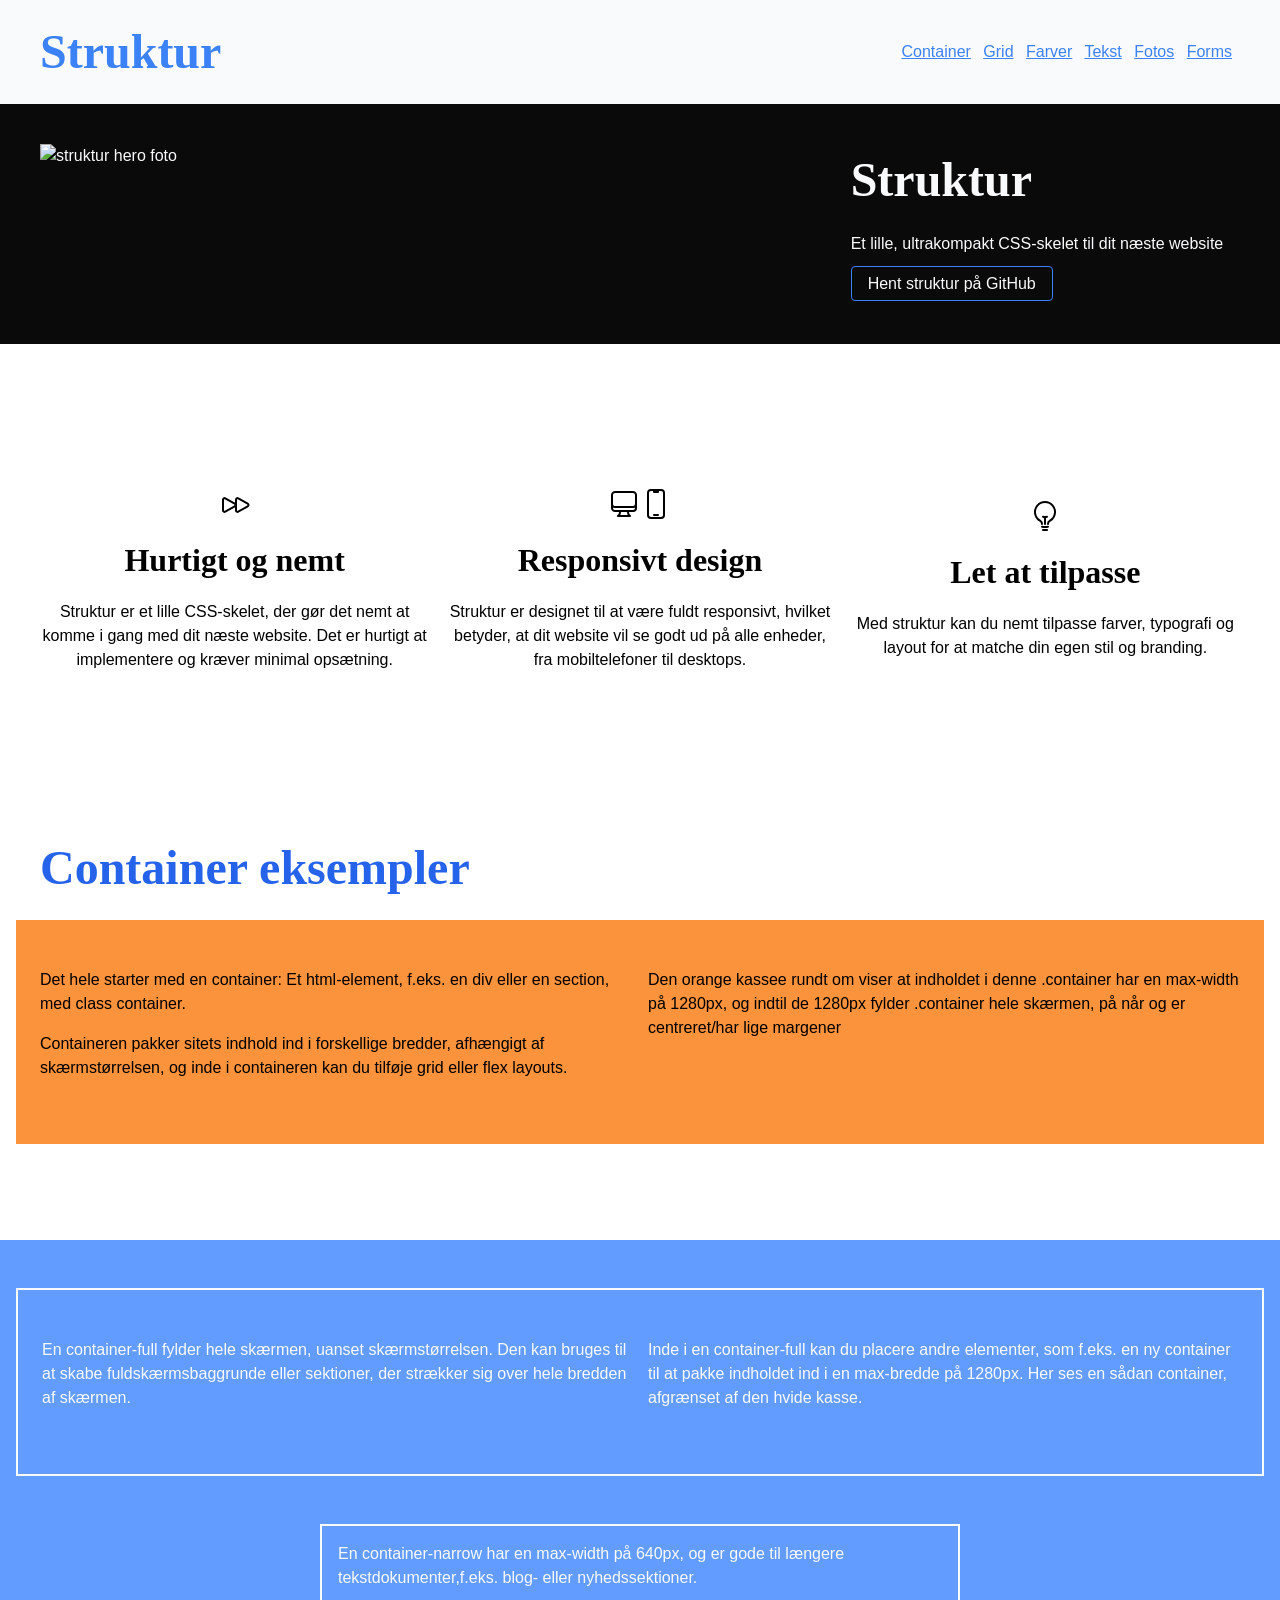
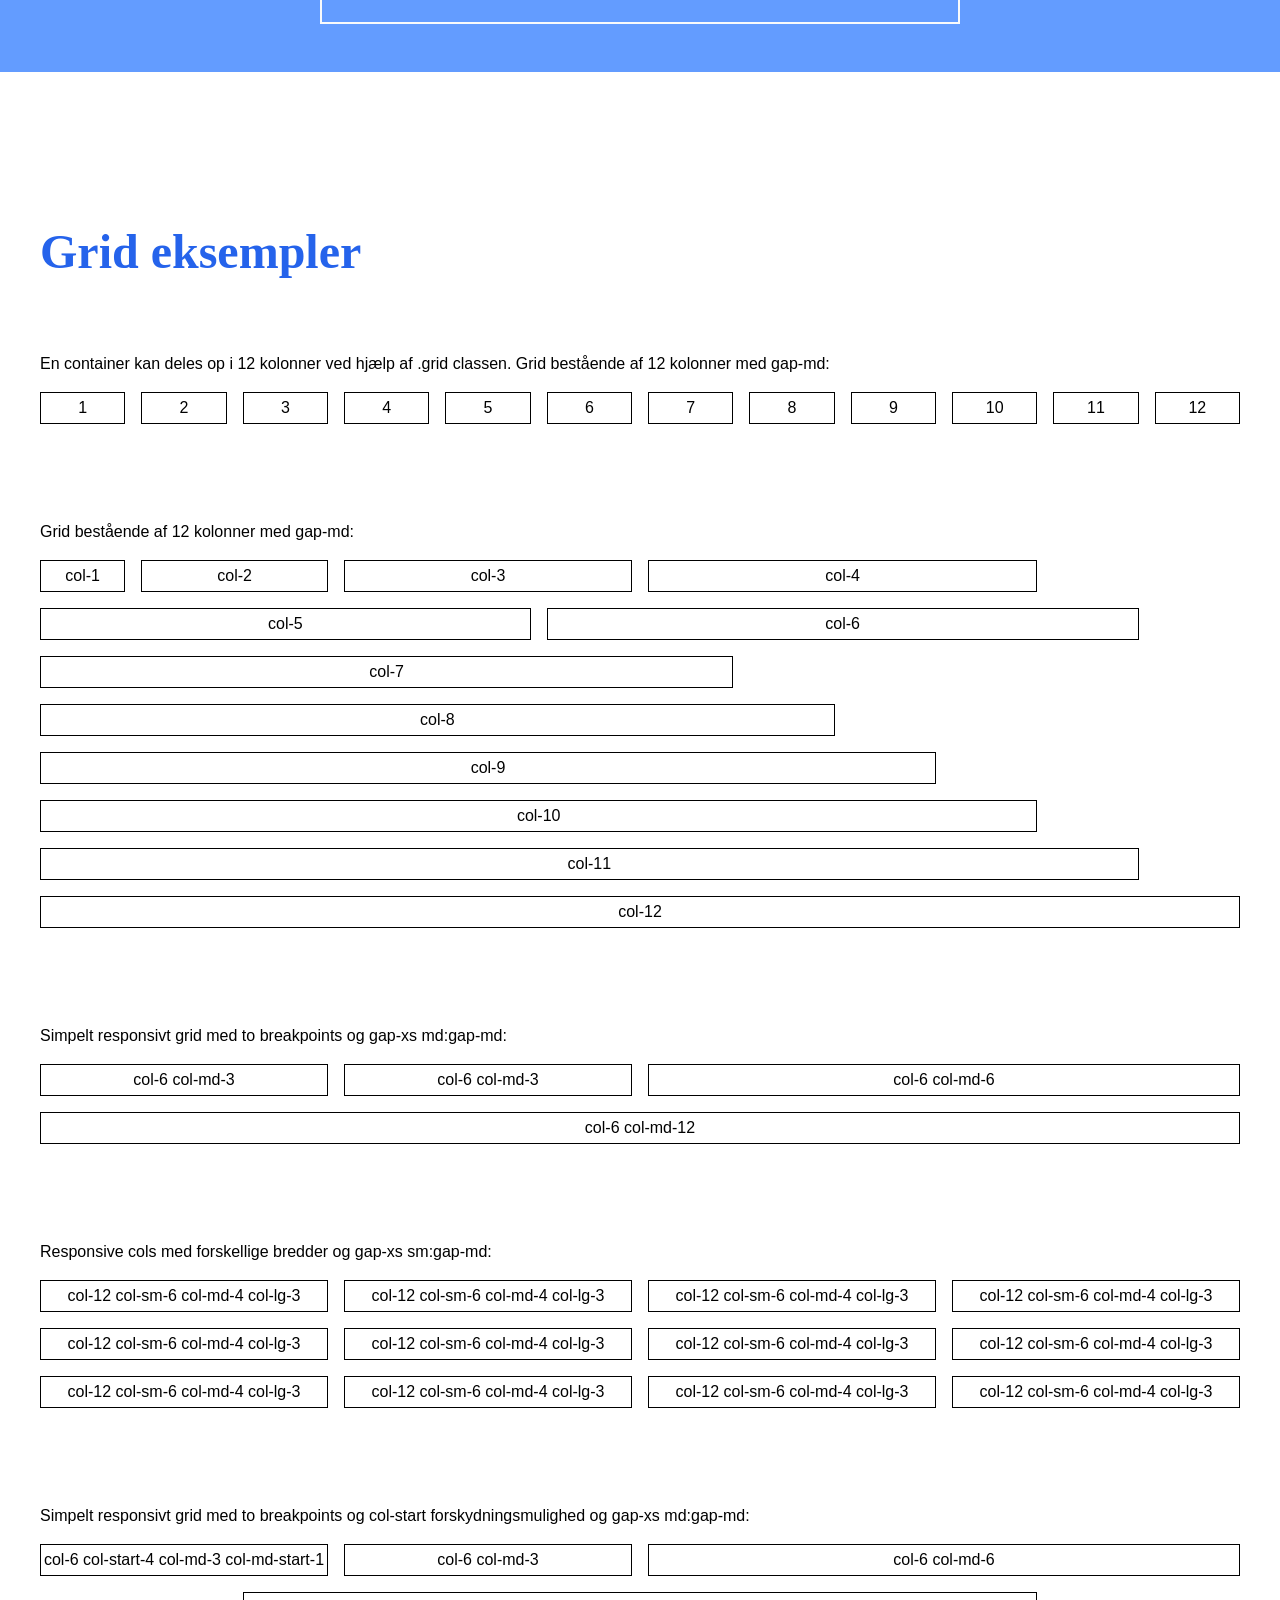
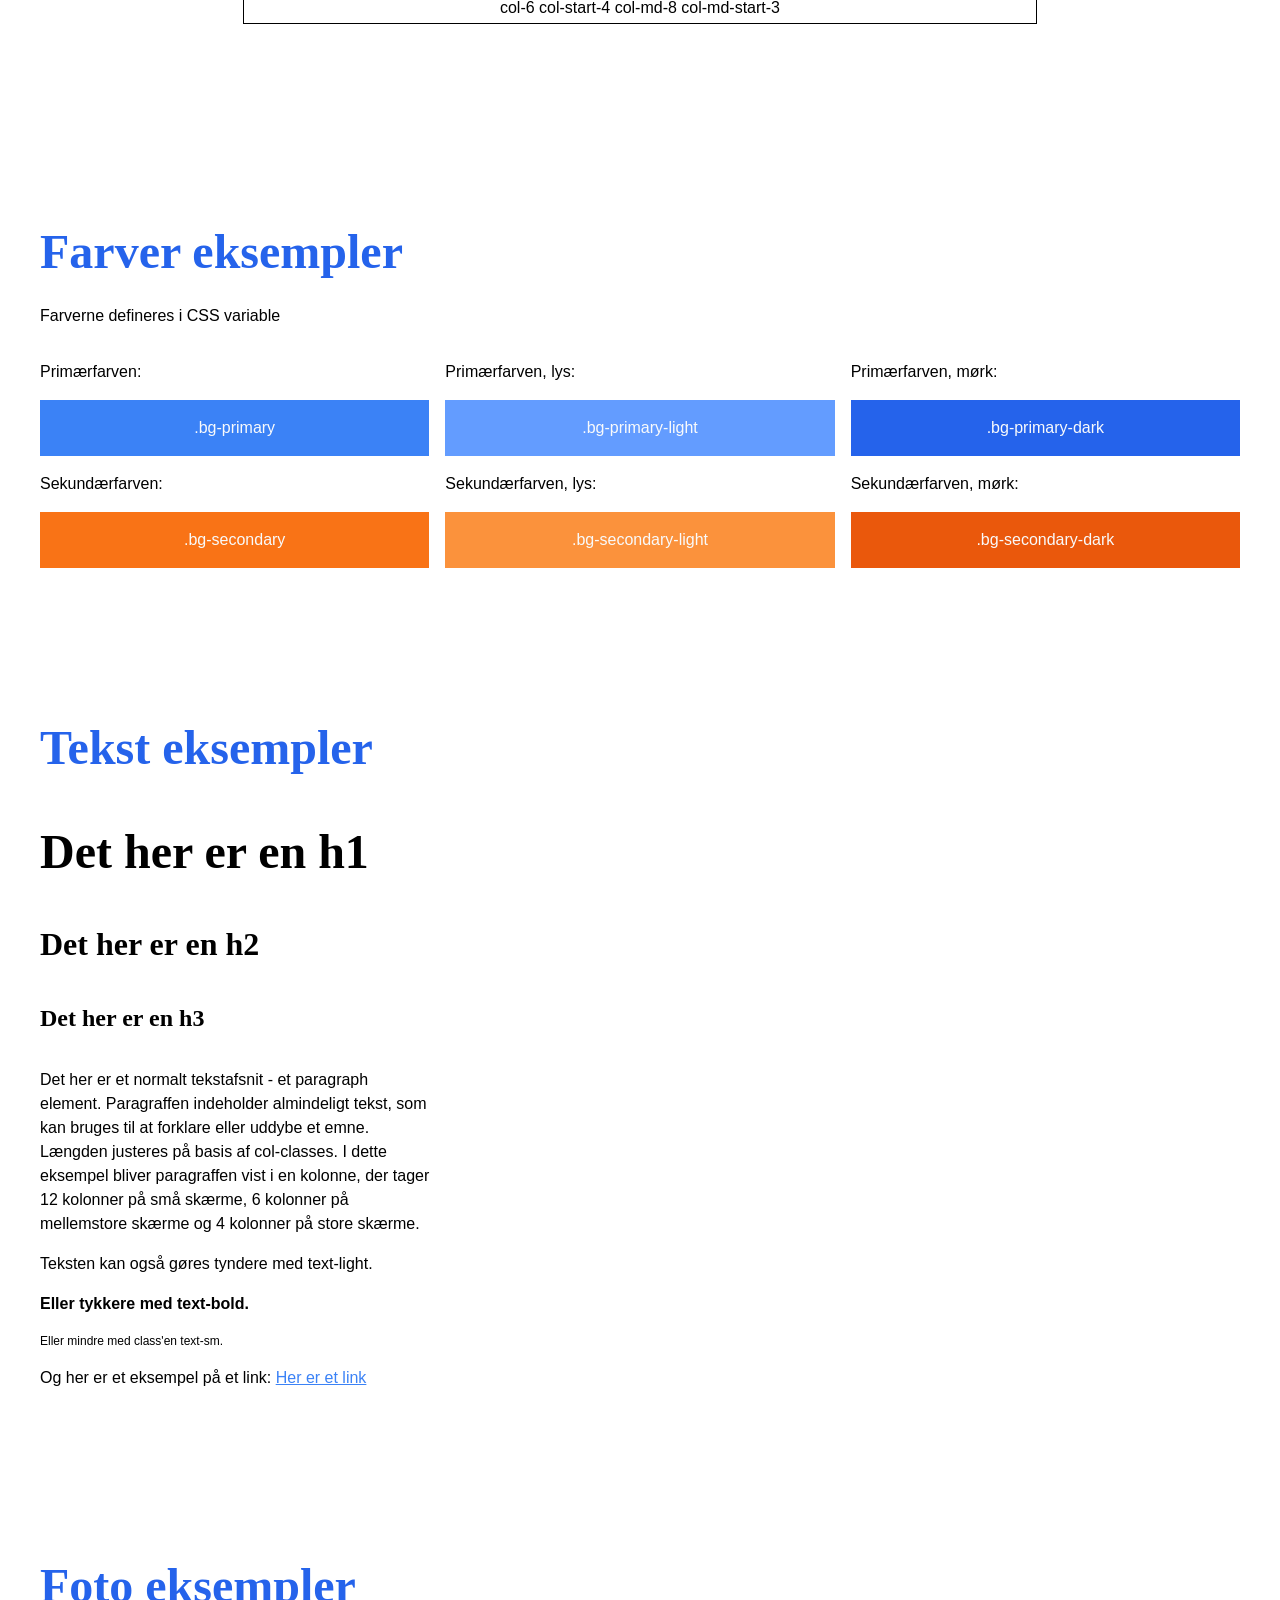
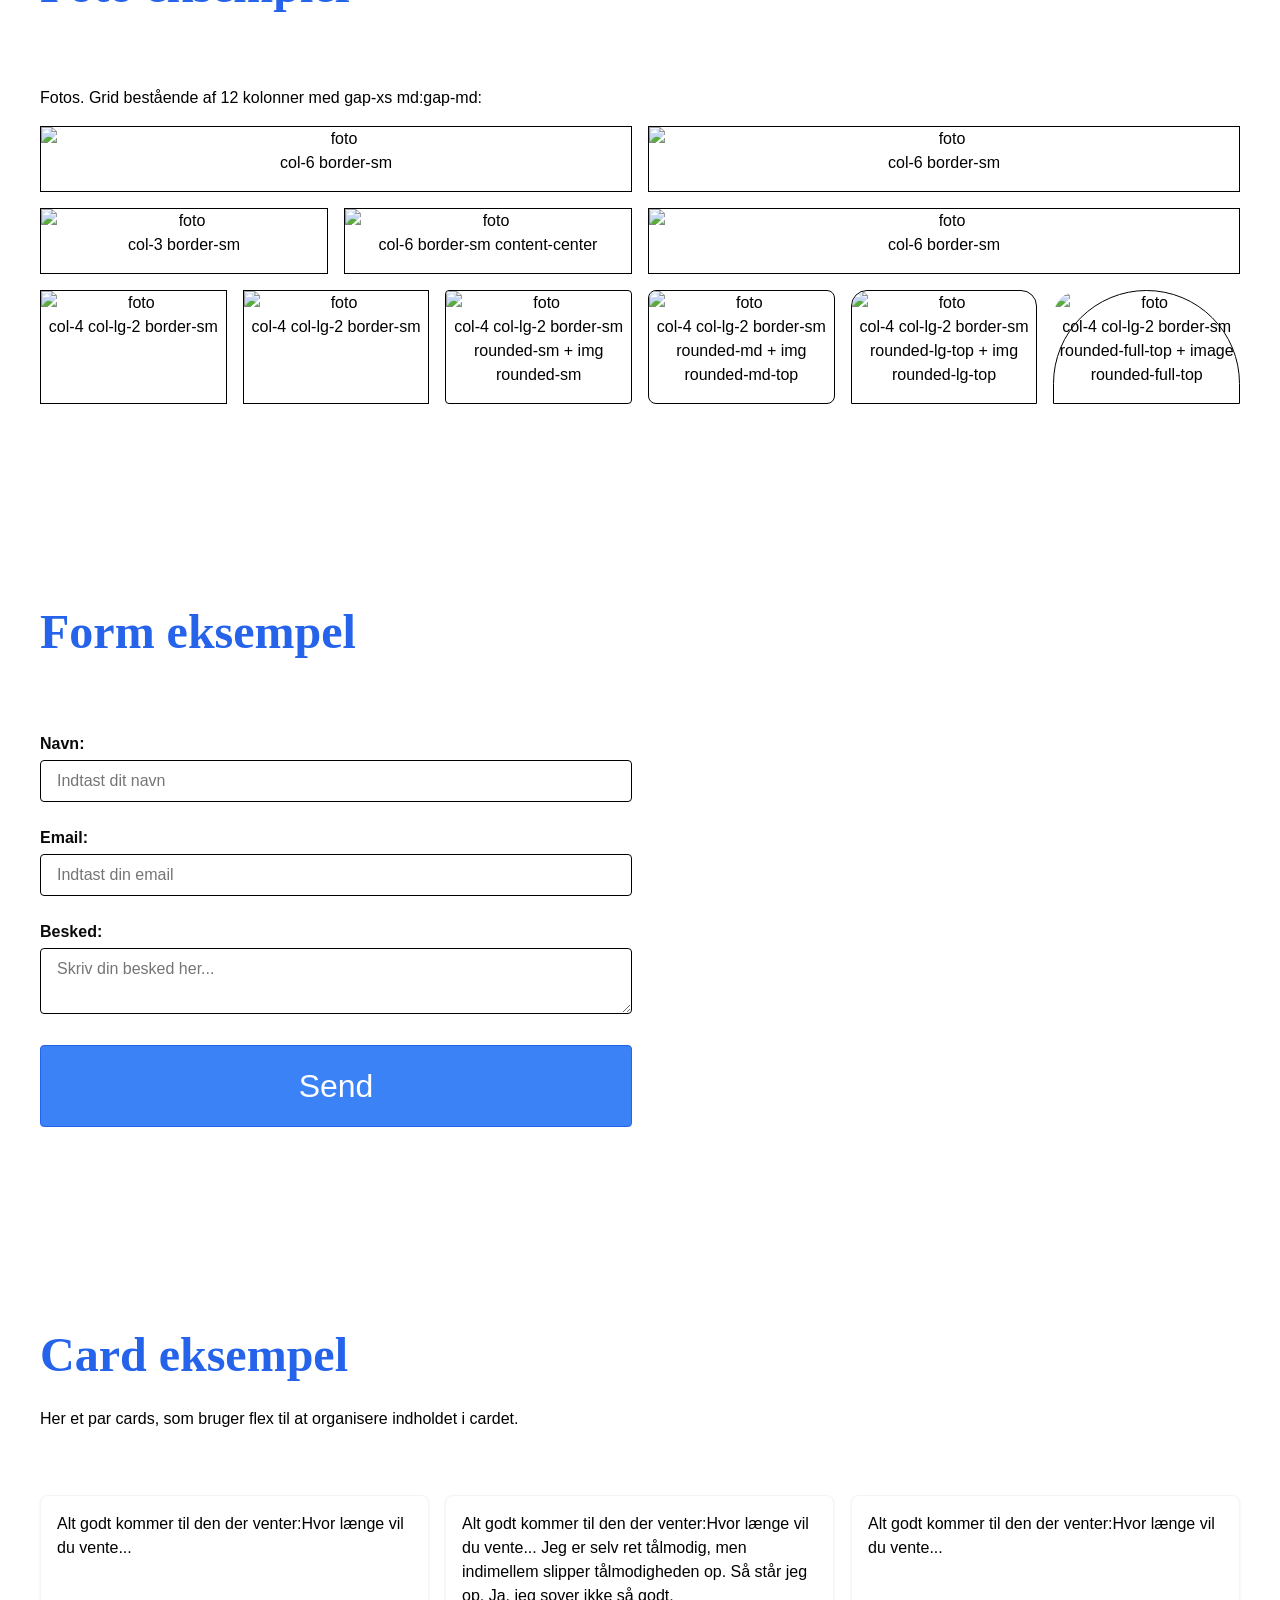
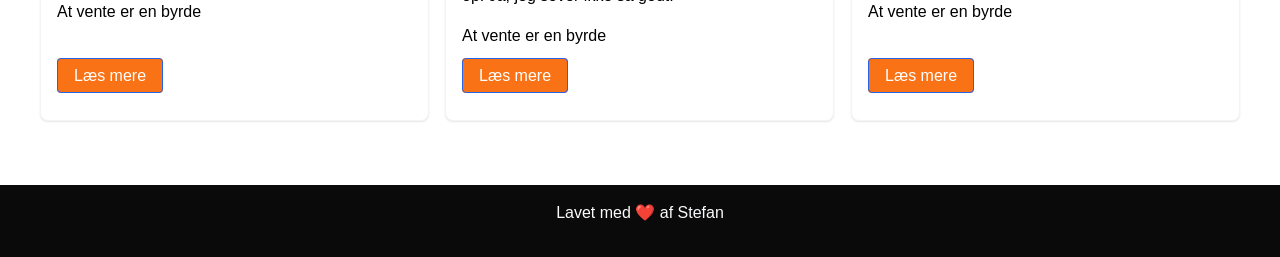
==== index.html @ 5793a197 "Tilføjer in viewport animationer og klargør til animista anims" ====
<!DOCTYPE html>
<html lang="da">

<head>
    <meta charset="UTF-8">
    <meta name="viewport" content="width=device-width, initial-scale=1.0">
    <link rel="stylesheet" href="system.css">
    <title>Struktur starter</title>
</head>

<body id="top">
    <!-- Header -->
    <header class="navbarfixed">
        <div class="container flex flex-row justify-between items-center p-l-lg p-r-lg p-t-md p-b-md">
            <div class="logo"><a href="#top" class="text-decoration-none text-xl">Struktur</a></div>
            <nav class="hidden visible-md">
                <a href="#container" class="p-r-sm">Container</a>
                <a href="#grid" class="p-r-sm">Grid</a>
                <a href="#farver" class="p-r-sm">Farver</a>
                <a href="#tekst" class="p-r-sm">Tekst</a>
                <a href="#fotos" class="p-r-sm">Fotos</a>
                <a href="#forms" class="p-r-sm">Forms</a>
            </nav>
            <div class="navicon hidden-md">
                <svg xmlns="http://www.w3.org/2000/svg" fill="none" viewBox="0 0 24 24" stroke-width="1.5"
                    stroke="currentColor" class="size-6" height="32" width="32">
                    <path stroke-linecap="round" stroke-linejoin="round"
                        d="M3.75 6.75h16.5M3.75 12h16.5m-16.5 5.25h16.5" />
                </svg>
            </div>
            <nav class="mobile-menu hidden flex-col justify-center items-center hidden-md">
                <a href="#top" class="p-r-sm">Top</a>
                <a href="#container" class="p-r-sm">Container</a>
                <a href="#grid" class="p-r-sm">Grid</a>
                <a href="#farver" class="p-r-sm">Farver</a>
                <a href="#tekst" class="p-r-sm">Tekst</a>
                <a href="#fotos" class="p-r-sm">Fotos</a>
                <a href="#forms" class="p-r-sm">Forms</a>
            </nav>
        </div>
    </header>
    <!-- Header slut -->

    <!-- Main content -->
    <main>

        <div class="container-full bg-dark text-bright p-zero p-t-xxxl">
            <div class="container ">
                <div class="grid">
                    <div class="col-12 col-md-6 col-lg-8">
                        <img src="filer/struktur.jpg" alt="struktur hero foto">
                    </div>
                    <div class="col-12 col-md-6 col-lg-4 content-center text-center md:text-left">
                        <h1>Struktur</h1>
                        <p>Et lille, ultrakompakt CSS-skelet til dit næste website</p>
                        <a href="https://github.com/stefangrage/struktur/" target="_blank" rel="noopener noreferrer"
                            class="btn btn-md btn-outline">Hent struktur på GitHub</a>
                    </div>
                </div>
            </div>
        </div>

        <div class="container m-t-xxxl">
            <div class="grid">
                <div class="col-12 col-md-6 col-lg-4 content-center text-center">
                    <div class="flex flex-row justify-center p-b-md">
                        <svg xmlns="http://www.w3.org/2000/svg" fill="none" viewBox="0 0 24 24" stroke-width="1.5"
                            stroke="currentColor" class="size-6" width="32" height="32">
                            <path stroke-linecap="round" stroke-linejoin="round"
                                d="M3 8.689c0-.864.933-1.406 1.683-.977l7.108 4.061a1.125 1.125 0 0 1 0 1.954l-7.108 4.061A1.125 1.125 0 0 1 3 16.811V8.69ZM12.75 8.689c0-.864.933-1.406 1.683-.977l7.108 4.061a1.125 1.125 0 0 1 0 1.954l-7.108 4.061a1.125 1.125 0 0 1-1.683-.977V8.69Z" />
                        </svg>
                    </div>
                    <h2>Hurtigt og nemt</h2>
                    <p>Struktur er et lille CSS-skelet, der gør det nemt at komme i gang med dit næste website. Det er
                        hurtigt at implementere og kræver minimal opsætning.</p>
                </div>
                <div class="col-12 col-md-6 col-lg-4 content-center text-center ">
                    <div class="flex flex-row justify-center p-b-md">
                        <svg xmlns="http://www.w3.org/2000/svg" fill="none" viewBox="0 0 24 24" stroke-width="1.5"
                            stroke="currentColor" class="size-6" width="32" height="32">
                            <path stroke-linecap="round" stroke-linejoin="round"
                                d="M9 17.25v1.007a3 3 0 0 1-.879 2.122L7.5 21h9l-.621-.621A3 3 0 0 1 15 18.257V17.25m6-12V15a2.25 2.25 0 0 1-2.25 2.25H5.25A2.25 2.25 0 0 1 3 15V5.25m18 0A2.25 2.25 0 0 0 18.75 3H5.25A2.25 2.25 0 0 0 3 5.25m18 0V12a2.25 2.25 0 0 1-2.25 2.25H5.25A2.25 2.25 0 0 1 3 12V5.25" />
                        </svg>
                        <svg xmlns="http://www.w3.org/2000/svg" fill="none" viewBox="0 0 24 24" stroke-width="1.5"
                            stroke="currentColor" class="size-6" width="32" height="32">
                            <path stroke-linecap="round" stroke-linejoin="round"
                                d="M10.5 1.5H8.25A2.25 2.25 0 0 0 6 3.75v16.5a2.25 2.25 0 0 0 2.25 2.25h7.5A2.25 2.25 0 0 0 18 20.25V3.75a2.25 2.25 0 0 0-2.25-2.25H13.5m-3 0V3h3V1.5m-3 0h3m-3 18.75h3" />
                        </svg>
                    </div>
                    <h2>Responsivt design</h2>
                    <p>Struktur er designet til at være fuldt responsivt, hvilket betyder, at dit website vil se godt ud
                        på alle enheder, fra mobiltelefoner til desktops.</p>
                </div>
                <div class="col-12 col-md-6 col-lg-4 content-center text-center">
                    <div class="flex flex-row justify-center p-b-md">
                        <svg xmlns="http://www.w3.org/2000/svg" fill="none" viewBox="0 0 24 24" stroke-width="1.5"
                            stroke="currentColor" class="size-6" width="32" height="32">
                            <path stroke-linecap="round" stroke-linejoin="round"
                                d="M12 18v-5.25m0 0a6.01 6.01 0 0 0 1.5-.189m-1.5.189a6.01 6.01 0 0 1-1.5-.189m3.75 7.478a12.06 12.06 0 0 1-4.5 0m3.75 2.383a14.406 14.406 0 0 1-3 0M14.25 18v-.192c0-.983.658-1.823 1.508-2.316a7.5 7.5 0 1 0-7.517 0c.85.493 1.509 1.333 1.509 2.316V18" />
                        </svg>
                    </div>
                    <h2>Let at tilpasse</h2>
                    <p>Med struktur kan du nemt tilpasse farver, typografi og layout for at matche din egen stil og
                        branding.</p>
                </div>
            </div>
        </div>

        <!-- Container eksempler -->
        <div class="container p-b-zero m-t-xxl" id="container">
            <div class="grid">
                <div class="col-12">
                    <h2 class="text-xl text-primary-dark">Container eksempler</h2>
                </div>
            </div>
        </div>

        <section class="container gap-xs md:gap-md bg-secondary-light">
            <div class="grid">
                <div class="col-12 col-md-6">
                    <p>Det hele starter med en container: Et html-element, f.eks. en div eller en section, med class
                        container.</p>
                    <p>Containeren pakker sitets indhold ind i forskellige bredder, afhængigt af skærmstørrelsen, og
                        inde i containeren kan du tilføje grid eller flex layouts.</p>
                </div>
                <div class="col-12 col-md-6">
                    <p>Den orange kassee rundt om viser at indholdet i denne .container har en max-width på 1280px, og
                        indtil de 1280px fylder .container hele skærmen, på når og er centreret/har lige margener</p>
                </div>
            </div>
        </section>

        <section class="container-full m-t-xxxl p-t-xxl p-b-xxl bg-primary-light text-bright">
            <div class="container border-md">
                <div class="grid">
                    <div class="col-12 col-md-6 ">
                        <p>En container-full fylder hele skærmen, uanset skærmstørrelsen. Den kan bruges til at skabe
                            fuldskærmsbaggrunde eller sektioner, der strækker sig over hele bredden af skærmen.</p>
                    </div>
                    <div class="col-12 col-md-6">
                        <p>Inde i en container-full kan du placere andre elementer, som f.eks. en ny container til at
                            pakke indholdet ind i en max-bredde på 1280px. Her ses en sådan container, afgrænset af den
                            hvide kasse.</p>
                    </div>
                </div>
            </div>
            <div class="container-narrow m-t-xxl p-md border-md text-bright">
                <p>En container-narrow har en max-width på 640px, og er gode til længere tekstdokumenter,f.eks. blog-
                    eller nyhedssektioner.</p>
            </div>
        </section>
        <!-- Container eksempler slut-->

        <!-- Grid eksempler -->
        <div class="container p-b-zero m-t-xxxl" id="grid">
            <div class="grid">
                <div class="col-12">
                    <h2 class="text-xl text-primary-dark">Grid eksempler</h2>
                </div>
            </div>
        </div>

        <section class="container ">
            <div class="grid">
                <div class="col-12">
                    <p>En container kan deles op i 12 kolonner ved hjælp af .grid classen. Grid bestående af 12 kolonner
                        med gap-md:</p>
                </div>
            </div>
            <div class="grid gap-xs md:gap-md">
                <div class="col-1 border-sm content-center text-center">1</div>
                <div class="col-1 border-sm content-center text-center">2</div>
                <div class="col-1 border-sm content-center text-center">3</div>
                <div class="col-1 border-sm content-center text-center">4</div>
                <div class="col-1 border-sm content-center text-center">5</div>
                <div class="col-1 border-sm content-center text-center">6</div>
                <div class="col-1 border-sm content-center text-center">7</div>
                <div class="col-1 border-sm content-center text-center">8</div>
                <div class="col-1 border-sm content-center text-center">9</div>
                <div class="col-1 border-sm content-center text-center">10</div>
                <div class="col-1 border-sm content-center text-center">11</div>
                <div class="col-1 border-sm content-center text-center">12</div>
            </div>
        </section>

        <section class="container gap-xs md:gap-md">
            <div class="grid">
                <div class="col-12">
                    <p>Grid bestående af 12 kolonner med gap-md:</p>
                </div>
            </div>
            <div class="grid gap-xs sm:gap-md">
                <div class="col-1 border-sm content-center text-center">col-1</div>
                <div class="col-2 border-sm content-center text-center">col-2</div>
                <div class="col-3 border-sm content-center text-center">col-3</div>
                <div class="col-4 border-sm content-center text-center">col-4</div>
                <div class="col-5 border-sm content-center text-center">col-5</div>
                <div class="col-6 border-sm content-center text-center">col-6</div>
                <div class="col-7 border-sm content-center text-center">col-7</div>
                <div class="col-8 border-sm content-center text-center">col-8</div>
                <div class="col-9 border-sm content-center text-center">col-9</div>
                <div class="col-10 border-sm content-center text-center">col-10</div>
                <div class="col-11 border-sm content-center text-center">col-11</div>
                <div class="col-12 border-sm content-center text-center">col-12</div>
            </div>
        </section>

        <section class="container gap-xs sm:gap-md">
            <div class="grid">
                <div class="col-12">
                    <p>Simpelt responsivt grid med to breakpoints og gap-xs md:gap-md:</p>
                </div>
            </div>
            <div class="grid">
                <div class="col-6 col-md-3  border-sm content-center text-center">col-6 col-md-3</div>
                <div class="col-6 col-md-3  border-sm content-center text-center">col-6 col-md-3</div>
                <div class="col-6 col-md-6  border-sm content-center text-center">col-6 col-md-6</div>
                <div class="col-6 col-md-12  border-sm content-center text-center">col-6 col-md-12</div>
            </div>
        </section>

        <section class="container gap-xs sm:gap-md">
            <div class="grid">
                <div class="col-12">
                    <p>Responsive cols med forskellige bredder og gap-xs sm:gap-md:</p>
                </div>
            </div>
            <div class="grid">
                <div class="col-12 col-sm-6 col-md-4 col-lg-3 border-sm content-center text-center">col-12 col-sm-6
                    col-md-4 col-lg-3</div>
                <div class="col-12 col-sm-6 col-md-4 col-lg-3 border-sm content-center text-center">col-12 col-sm-6
                    col-md-4 col-lg-3</div>
                <div class="col-12 col-sm-6 col-md-4 col-lg-3 border-sm content-center text-center">col-12 col-sm-6
                    col-md-4 col-lg-3</div>
                <div class="col-12 col-sm-6 col-md-4 col-lg-3 border-sm content-center text-center">col-12 col-sm-6
                    col-md-4 col-lg-3</div>
                <div class="col-12 col-sm-6 col-md-4 col-lg-3 border-sm content-center text-center">col-12 col-sm-6
                    col-md-4 col-lg-3</div>
                <div class="col-12 col-sm-6 col-md-4 col-lg-3 border-sm content-center text-center">col-12 col-sm-6
                    col-md-4 col-lg-3</div>
                <div class="col-12 col-sm-6 col-md-4 col-lg-3 border-sm content-center text-center">col-12 col-sm-6
                    col-md-4 col-lg-3</div>
                <div class="col-12 col-sm-6 col-md-4 col-lg-3 border-sm content-center text-center">col-12 col-sm-6
                    col-md-4 col-lg-3</div>
                <div class="col-12 col-sm-6 col-md-4 col-lg-3 border-sm content-center text-center">col-12 col-sm-6
                    col-md-4 col-lg-3</div>
                <div class="col-12 col-sm-6 col-md-4 col-lg-3 border-sm content-center text-center">col-12 col-sm-6
                    col-md-4 col-lg-3</div>
                <div class="col-12 col-sm-6 col-md-4 col-lg-3 border-sm content-center text-center">col-12 col-sm-6
                    col-md-4 col-lg-3</div>
                <div class="col-12 col-sm-6 col-md-4 col-lg-3 border-sm content-center text-center">col-12 col-sm-6
                    col-md-4 col-lg-3</div>
            </div>
        </section>

        <section class="container gap-xs md:gap-md">
            <div class="grid">
                <div class="col-12">
                    <p>Simpelt responsivt grid med to breakpoints og col-start forskydningsmulighed og gap-xs md:gap-md:
                    </p>
                </div>
            </div>
            <div class="grid">
                <div class="col-6 col-start-4 col-md-3 col-md-start-1 border-sm content-center text-center">col-6
                    col-start-4 col-md-3 col-md-start-1</div>
                <div class="col-6 col-md-3  border-sm content-center text-center">col-6 col-md-3</div>
                <div class="col-6 col-md-6  border-sm content-center text-center">col-6 col-md-6</div>
                <div class="col-6 col-start-4 col-md-8 col-md-start-3  border-sm content-center text-center">col-6
                    col-start-4 col-md-8 col-md-start-3</div>
            </div>
        </section>
        <!-- Grid eksempler slut-->

        <!-- Farver eksempler -->
        <div class="container p-b-zero m-t-xxxl" id="farver">
            <div class="grid">
                <div class="col-12">
                    <h2 class="text-xl text-primary-dark">Farver eksempler</h2>
                    <p>Farverne defineres i CSS variable</p>
                </div>
                <div class="col-12 col-md-4">
                    <p>Primærfarven:</p>
                    <div class="bg-primary p-md text-bright text-center">.bg-primary</div>
                </div>
                <div class="col-12 col-md-4">
                    <p>Primærfarven, lys:</p>
                    <div class="bg-primary-light p-md text-bright text-center">.bg-primary-light</div>
                </div>
                <div class="col-12 col-md-4">
                    <p>Primærfarven, mørk:</p>
                    <div class="bg-primary-dark p-md text-bright text-center">.bg-primary-dark</div>
                </div>
                <div class="col-12 col-md-4">
                    <p>Sekundærfarven:</p>
                    <div class="bg-secondary p-md text-bright text-center">.bg-secondary</div>
                </div>
                <div class="col-12 col-md-4">
                    <p>Sekundærfarven, lys:</p>
                    <div class="bg-secondary-light p-md text-bright text-center">.bg-secondary-light</div>
                </div>
                <div class="col-12 col-md-4">
                    <p>Sekundærfarven, mørk:</p>
                    <div class="bg-secondary-dark p-md text-bright text-center">.bg-secondary-dark</div>
                </div>
            </div>
        </div>
        <!-- Farver eksempler slut-->

        <!-- Tekst eksempler -->
        <div class="container p-b-zero m-t-xxxl" id="tekst">
            <div class="grid">
                <div class="col-12">
                    <h2 class="text-xl text-primary-dark">Tekst eksempler</h2>
                </div>
                <div class="col-12">
                    <h1>Det her er en h1</h1>
                </div>
                <div class="col-12">
                    <h2>Det her er en h2</h2>
                </div>
                <div class="col-12">
                    <h3>Det her er en h3</h3>
                </div>
                <div class="col-12 col-md-6 col-lg-4">
                    <p>Det her er et normalt tekstafsnit - et paragraph element. Paragraffen indeholder almindeligt
                        tekst, som kan bruges til at forklare eller uddybe et emne. Længden justeres på basis af
                        col-classes. I dette eksempel bliver paragraffen vist i en kolonne, der tager 12 kolonner på små
                        skærme, 6 kolonner på mellemstore skærme og 4 kolonner på store skærme.</p>
                    <p class="text-light">Teksten kan også gøres tyndere med text-light.</p>
                    <p class="text-bold"> Eller tykkere med text-bold.</p>
                    <p class="text-sm">Eller mindre med class'en text-sm.</p>
                    <p>Og her er et eksempel på et link: <a href="#">Her er et link</a></p>
                </div>
            </div>
        </div>
        <!-- Tekst eksempler slut-->

        <!-- Foto eksempler -->
        <div class="container p-b-zero m-t-xxxl" id="fotos">
            <div class="grid">
                <div class="col-12">
                    <h2 class="text-xl text-primary-dark">Foto eksempler</h2>
                </div>
            </div>
        </div>

        <section class="container gap-xs md:gap-md text-center">
            <div class="grid">
                <div class="col-12">
                    <p class="text-left">Fotos. Grid bestående af 12 kolonner med gap-xs md:gap-md:</p>
                </div>
            </div>
            <div class="grid">
                <div class="col-6 border-sm"><img src="/filer/struktur.jpg" alt="foto">
                    <p>col-6 border-sm</p>
                </div>
                <div class="col-6 border-sm"><img src="/filer/struktur.jpg" alt="foto">
                    <p>col-6 border-sm</p>
                </div>
                <div class="col-3 border-sm"><img src="/filer/struktur.jpg" alt="foto">
                    <p>col-3 border-sm</p>
                </div>
                <div class="col-3 border-sm content-center"><img src="/filer/struktur.jpg" alt="foto">
                    <p>col-6 border-sm content-center</p>
                </div>
                <div class="col-6 border-sm"><img src="/filer/struktur.jpg" alt="foto">
                    <p>col-6 border-sm</p>
                </div>
                <div class="col-4 col-lg-2 border-sm"><img src="/filer/struktur.jpg" alt="foto">
                    <p>col-4 col-lg-2 border-sm</p>
                </div>
                <div class="col-4 col-lg-2 border-sm"><img src="/filer/struktur.jpg" alt="foto">
                    <p>col-4 col-lg-2 border-sm</p>
                </div>
                <div class="col-4 col-lg-2 border-sm rounded-sm"><img src="/filer/struktur.jpg" class="rounded-sm"
                        alt="foto">
                    <p>col-4 col-lg-2 border-sm rounded-sm + img rounded-sm</p>
                </div>
                <div class="col-4 col-lg-2 border-sm rounded-md"><img src="/filer/struktur.jpg" class="rounded-md-top"
                        alt="foto">
                    <p>col-4 col-lg-2 border-sm rounded-md + img rounded-md-top</p>
                </div>
                <div class="col-4 col-lg-2 border-sm rounded-lg-top"><img src="/filer/struktur.jpg"
                        class="rounded-lg-top" alt="foto">
                    <p>col-4 col-lg-2 border-sm rounded-lg-top + img rounded-lg-top</p>
                </div>
                <div class="col-4 col-lg-2 border-sm rounded-full-top"><img src="/filer/struktur.jpg"
                        class="rounded-full-top" alt="foto">
                    <p>col-4 col-lg-2 border-sm rounded-full-top + image rounded-full-top</p>
                </div>
            </div>
        </section>
        <!-- Foto eksempler slut-->

        <!-- Form eksempler -->
        <div class="container p-b-zero m-t-xxxl" id="forms">
            <div class="grid">
                <div class="col-12">
                    <h2 class="text-xl text-primary-dark">Form eksempel</h2>
                </div>
            </div>
        </div>

        <section class="container ">
            <div class="grid">
                <div class="col-12 col-md-6 col-lg-6 content-center">
                    <form action="#" method="post" class="form">
                        <div class="m-b-lg">
                            <label for="name">Navn:</label>
                            <input type="text" id="name" name="name" placeholder="Indtast dit navn" required>
                        </div>
                        <div class="m-b-lg">
                            <label for="email">Email:</label>
                            <input type="email" id="email" name="email" placeholder="Indtast din email" required>
                        </div>
                        <div class="m-b-lg">
                            <label for="message">Besked:</label>
                            <textarea id="message" name="message" placeholder="Skriv din besked her..."
                                required></textarea>
                        </div>
                        <div class="text-right">
                            <button type="submit" class="btn btn-primary btn-full">Send</button>
                        </div>

                    </form>
                </div>
            </div>
        </section>
        <!-- Form eksempler slut -->

        <!-- Og et card -->
        <div class="container p-b-zero m-t-xxxl" id="forms">
            <div class="grid">
                <div class="col-12">
                    <h2 class="text-xl text-primary-dark">Card eksempel</h2>
                    <p>Her et par cards, som bruger flex til at organisere indholdet i cardet.</p>
                </div>
            </div>
        </div>
        <div class="container">
            <div class="grid">
                <div data-animation="slide-in-elliptic-top-bck" class="animdelay-4 col-12 col-md-4 card flex flex-col justify-between">
                    <p>Alt godt kommer til den der venter:Hvor længe vil du vente...</p>
                    <p>At vente er en byrde</p>
                    <p><a href="#" class="btn btn-secondary">Læs mere</a></p>
                </div>
                <div data-animation="slide-in-elliptic-top-bck" class="animdelay-7 col-12 col-md-4 card flex flex-col justify-between">
                    <p>Alt godt kommer til den der venter:Hvor længe vil du vente... Jeg er selv ret tålmodig, men
                        indimellem slipper tålmodigheden op. Så står jeg op. Ja, jeg sover ikke så godt.</p>
                    <p>At vente er en byrde</p>
                    <p><a href="#" class="btn btn-secondary">Læs mere</a></p>
                </div>
                <div data-animation="slide-in-elliptic-top-bck" class="animdelay-10 col-12 col-md-4 card flex flex-col justify-between">
                    <p>Alt godt kommer til den der venter:Hvor længe vil du vente...</p>
                    <p>At vente er en byrde</p>
                    <p><a href="#" class="btn btn-secondary">Læs mere</a></p>
                </div>
            </div>
        </div>
        <!-- Og et card -->

    </main>
    <!-- Main slut -->

    <!-- Footer -->
    <footer class="container-full bg-dark text-bright">
        <div class="container text-center p-md">
            <p>Lavet med ❤️ af Stefan</p>
        </div>
    </footer>

    <!-- Inkluderer scripts-->
    <script src="js.js"></script>
</body>

</html>
---- system.css ----
/*
System styles
1: Reset
2: Variable & tokens
3: Layout containers & Breakpoints
4: Layout/Grid
5: Tekst & Typografi
6: Forms
7: Links & Buttons
8: Medier
9: Hjælpere
10: Komponenter
11: Animationer
12: Custom CSS
*/

/* ========== 1: Reset ========== */

* {
  margin: 0;
  padding: 0;
  box-sizing: border-box;
}

body {
  font-family: system-ui, -apple-system, sans-serif;
  line-height: 1.5;
  -webkit-font-smoothing: antialiased;
  -moz-osx-font-smoothing: grayscale;
}

ul, ol {
  list-style: none;
}

a {
  text-decoration: none;
  color: inherit;
}

img {
  max-width: 100%;
  display: block;
}

button, input, textarea, select {
  font: inherit;
  border: none;
  background: transparent;
}

:focus-visible {
  outline: 2px solid currentColor;
  outline-offset: 2px;
}



/* ========== 2: Variable & tokens ========== */

:root {
/* farver*/
    --color-primary: rgba(59, 130, 246, 1); /* En blålig primærfarve */
    --color-primary-light: rgba(99, 156, 255, 1);
    --color-primary-dark: rgba(37, 99, 235, 1);
    --color-secondary: rgba(249, 115, 22, 1); /* En orange sekundærfarve */
    --color-secondary-light: rgba(251, 146, 60, 1);
    --color-secondary-dark: rgba(234, 88, 12, 1);
    --color-dark: rgb(11, 10, 10);
    --color-bright: rgba(249, 250, 251, 1);

/* Spacing */
    --space-zero: 0;
    --space-xs: 0.25rem;
    --space-sm: 0.5rem;
    --space-md: 1rem;
    --space-lg: 1.5rem;
    --space-xl: 2rem;
    --space-xxl: 3rem;
    --space-xxxl: 6rem;

/* Font-størrelser */
    --font-size-sm: 0.75rem;
    --font-size-base: 1rem;
    --font-size-md: 1.5rem;
    --font-size-lg: 2rem;
    --font-size-xl: 3rem;
    --font-weight-light: 300;
    --font-weight-normal: 400;
    --font-weight-bold: 700;

/* Fonte */
  --font-family-sans: sans-serif;
  --font-family-serif: serif;
  --font-family-mono: monospace;

/* Containers */
    --container-full: 100%;
    --container-wide: 1280px;
    --container-narrow: 640px;
    --container-fluid: calc(100% - var(--space-md) * 2);
    --container-padding: 1rem;
    --container-padding-sm: 0.5rem;

  /* Borders & Radius */
  --radius-sm: 0.25rem;
  --radius-md: 0.5rem;
  --radius-lg: 1rem;
  --radius-full: 9999px;

  --border-width-sm: 1px;
  --border-width-md: 2px;
  --border-width-lg: 4px;

  /* Shadows */
  --shadow-sm: 0 1px 2px rgba(0, 0, 0, 0.1);
  --shadow-md: 0 4px 6px rgba(0, 0, 0, 0.1);
  --shadow-lg: 0 10px 15px rgba(0, 0, 0, 0.1);
}

/* Surface Tokens / classes*/
.bg-primary {
    background-color: var(--color-primary);
}
.text-primary {
    color: var(--color-primary);
}
.bg-primary-light {
    background-color: var(--color-primary-light);
}
.text-primary-light {
    color: var(--color-primary-light);
}
.bg-primary-dark {
    background-color: var(--color-primary-dark);
}
.text-primary-dark {
    color: var(--color-primary-dark);
}
.bg-secondary {
    background-color: var(--color-secondary);
}
.text-secondary {
    color: var(--color-secondary);
}
.bg-secondary-light {
    background-color: var(--color-secondary-light);
}
.text-secondary-light {
    color: var(--color-secondary-light);
}
.bg-secondary-dark {
    background-color: var(--color-secondary-dark);
}
.text-secondary-dark {
    color: var(--color-secondary-dark);
}

.bg-dark {
    background-color: var(--color-dark);
}
.text-dark {
    color: var(--color-dark);
}
.bg-bright {
    background-color: var(--color-bright);
}
.text-bright {
    color: var(--color-bright);
}

/* rounded tokens /classes */
.rounded-sm {
    border-radius: var(--radius-sm);
}
.rounded-md {
    border-radius: var(--radius-md);
}
.rounded-lg {
    border-radius: var(--radius-lg);
}
.rounded-full {
    border-radius: var(--radius-full);
}
.rounded-sm-top {
    border-top-left-radius: var(--radius-sm);
    border-top-right-radius: var(--radius-sm);
}
.rounded-md-top {
    border-top-left-radius: var(--radius-md);
    border-top-right-radius: var(--radius-md);
}
.rounded-lg-top {
    border-top-left-radius: var(--radius-lg);
    border-top-right-radius: var(--radius-lg);
}
.rounded-full-top {
    border-top-left-radius: var(--radius-full);
    border-top-right-radius: var(--radius-full);
}
.rounded-sm-bottom {
    border-bottom-left-radius: var(--radius-sm);
    border-bottom-right-radius: var(--radius-sm);
}
.rounded-md-bottom {
    border-bottom-left-radius: var(--radius-md);
    border-bottom-right-radius: var(--radius-md);
}
.rounded-lg-bottom {
    border-bottom-left-radius: var(--radius-lg);
    border-bottom-right-radius: var(--radius-lg);
}
.rounded-full-bottom {
    border-bottom-left-radius: var(--radius-full);
    border-bottom-right-radius: var(--radius-full);
}

/*border tokens classes*/
.border-sm {
    border: var(--border-width-sm) solid currentColor;
}
.border-md {
    border: var(--border-width-md) solid currentColor;
}
.border-lg {
    border: var(--border-width-lg) solid currentColor;
}

/* ========== 3: Layout containers & Breakpoints ========== */

.container {
    width: var(--container-fluid);
    max-width: var(--container-wide);
    margin: 0 auto;
    }

.container-narrow{
    width: var(--container-fluid);
    max-width: var(--container-narrow);
    margin: 0 auto;
}

.container-full {
    width: var(--container-full);
    margin: 0 auto;
}

.container, .container-narrow, .container-fluid {
    padding: var(--space-xxl) var(--space-md);
}



/* ========== 4: Layout/Grid ========== */

/* Grundlæggende grid (mobile-first) */
.grid {
    display: grid;
    grid-template-columns: repeat(12, 1fr);
    gap: var(--space-sm); 
    margin: 0 calc(var(--space-sm) / 2);
    grid-auto-rows: minmax(var(--space-xl), auto);
}
@media (min-width: 400px) {
    .grid {
        gap: var(--space-md); 
        margin: 0 calc(var(--space-md) / 2);
    }
}

/* Responsive kolonne-klasser  */
.col-1 { grid-column: auto / span 1; }
.col-2 { grid-column: auto / span 2; }
.col-3 { grid-column: auto / span 3; }
.col-4 { grid-column: auto / span 4; }
.col-5 { grid-column: auto / span 5; }
.col-6 { grid-column: auto / span 6; }
.col-7 { grid-column: auto / span 7; }
.col-8 { grid-column: auto / span 8; }
.col-9 { grid-column: auto / span 9; }
.col-10 { grid-column: auto / span 10; }
.col-11 { grid-column: auto / span 11; }
.col-12 { grid-column: auto / span 12; }

/* Mellemstore skærme (sm: ≥760px) */
@media (min-width: 760px) {
    .col-sm-1 { grid-column: auto / span 1; }
    .col-sm-2 { grid-column: auto / span 2; }
    .col-sm-3 { grid-column: auto / span 3; }
    .col-sm-4 { grid-column: auto / span 4; }
    .col-sm-5 { grid-column: auto / span 5; }
    .col-sm-6 { grid-column: auto / span 6; }
    .col-sm-7 { grid-column: auto / span 7; }
    .col-sm-8 { grid-column: auto / span 8; }
    .col-sm-9 { grid-column: auto / span 9; }
    .col-sm-10 { grid-column: auto / span 10; }
    .col-sm-11 { grid-column: auto / span 11; }
    .col-sm-12 { grid-column: auto / span 12; }
}

/* Store skærme (md: ≥960px) */
@media (min-width: 960px) {
    .col-md-1 { grid-column: auto / span 1; }
    .col-md-2 { grid-column: auto / span 2; }
    .col-md-3 { grid-column: auto / span 3; }
    .col-md-4 { grid-column: auto / span 4; }
    .col-md-5 { grid-column: auto / span 5; }
    .col-md-6 { grid-column: auto / span 6; }
    .col-md-7 { grid-column: auto / span 7; }
    .col-md-8 { grid-column: auto / span 8; }
    .col-md-9 { grid-column: auto / span 9; }
    .col-md-10 { grid-column: auto / span 10; }
    .col-md-11 { grid-column: auto / span 11; }
    .col-md-12 { grid-column: auto / span 12; }
}

/* Extra store skærme (lg: ≥1280px) */
@media (min-width: 1280px) {
    .col-lg-1 { grid-column: auto / span 1; }
    .col-lg-2 { grid-column: auto / span 2; }
    .col-lg-3 { grid-column: auto / span 3; }
    .col-lg-4 { grid-column: auto / span 4; }
    .col-lg-5 { grid-column: auto / span 5; }
    .col-lg-6 { grid-column: auto / span 6; }
    .col-lg-7 { grid-column: auto / span 7; }
    .col-lg-8 { grid-column: auto / span 8; }
    .col-lg-9 { grid-column: auto / span 9; }
    .col-lg-10 { grid-column: auto / span 10; }
    .col-lg-11 { grid-column: auto / span 11; }
    .col-lg-12 { grid-column: auto / span 12; }
}

/* Col-start classes til at definere startpositioner...*/
.col-start-1 { grid-column-start: 1; }
.col-start-2 { grid-column-start: 2; }
.col-start-3 { grid-column-start: 3; }
.col-start-4 { grid-column-start: 4; }
.col-start-5 { grid-column-start: 5; }
.col-start-6 { grid-column-start: 6; }
.col-start-7 { grid-column-start: 7; }
.col-start-8 { grid-column-start: 8; }
.col-start-9 { grid-column-start: 9; }
.col-start-10 { grid-column-start: 10; }
.col-start-11 { grid-column-start: 11; }
.col-start-12 { grid-column-start: 12; }

/* Mellemstore skærme (sm: ≥760px) */
@media (min-width: 760px) {
    .col-sm-start-1 { grid-column-start: 1; }
    .col-sm-start-2 { grid-column-start: 2; }
    .col-sm-start-3 { grid-column-start: 3; }
    .col-sm-start-4 { grid-column-start: 4; }
    .col-sm-start-5 { grid-column-start: 5; }
    .col-sm-start-6 { grid-column-start: 6; }
    .col-sm-start-7 { grid-column-start: 7; }
    .col-sm-start-8 { grid-column-start: 8; }
    .col-sm-start-9 { grid-column-start: 9; }
    .col-sm-start-10 { grid-column-start: 10; }
    .col-sm-start-11 { grid-column-start: 11; }
    .col-sm-start-12 { grid-column-start: 12; }
}

/* Store skærme (md: ≥960px) */
@media (min-width: 960px) {
    .col-md-start-1 { grid-column-start: 1; }
    .col-md-start-2 { grid-column-start: 2; }
    .col-md-start-3 { grid-column-start: 3; }
    .col-md-start-4 { grid-column-start: 4; }
    .col-md-start-5 { grid-column-start: 5; }
    .col-md-start-6 { grid-column-start: 6; }
    .col-md-start-7 { grid-column-start: 7; }
    .col-md-start-8 { grid-column-start: 8; }
    .col-md-start-9 { grid-column-start: 9; }
    .col-md-start-10 { grid-column-start: 10; }
    .col-md-start-11 { grid-column-start: 11; }
    .col-md-start-12 { grid-column-start: 12; }
}

/* Extra store skærme (lg: ≥1200px) */
@media (min-width: 1200px) {
    .col-lg-start-1 { grid-column-start: 1; }
    .col-lg-start-2 { grid-column-start: 2; }
    .col-lg-start-3 { grid-column-start: 3; }
    .col-lg-start-4 { grid-column-start: 4; }
    .col-lg-start-5 { grid-column-start: 5; }
    .col-lg-start-6 { grid-column-start: 6; }
    .col-lg-start-7 { grid-column-start: 7; }
    .col-lg-start-8 { grid-column-start: 8; }
    .col-lg-start-9 { grid-column-start: 9; }
    .col-lg-start-10 { grid-column-start: 10; }
    .col-lg-start-11 { grid-column-start: 11; }
    .col-lg-start-12 { grid-column-start: 12; }
}

/* Nested grid */
.nested-grid {
    display: grid;
    grid-template-columns: repeat(12, 1fr);
    gap: var(--space-md); /* 2 * 8px */
    margin-top: var(--space-xl); /* 2 * 8px */
}

/* Kolonne-klasser til det nestede grid */
.nested-grid > [class*="col-"] {
    background-color: #e0e0e0;
    border: 1px solid #ccc;
}

/*grid cheet sheet: https://grid.malven.co/ */
/* Lodret justering af kolonne-aksen i grids*/
    .col-content-start{align-content: start;}
    .col-content-end{align-content: end;}
    .col-content-center{align-content: center;}
    .col-content-stretch{align-content: stretch;} /*default*/

/*Justerer grid content i kolonne-aksen, når grid'et er mindre en containeren.*/
    .content-start { align-content: start; }
    .content-center { align-content: center; }
    .content-end { align-content: end; }
    .content-between { align-content: space-between; }
    .content-around { align-content: space-around; }
    .content-stretch { align-content: stretch; }
    .content-evenly { align-content: space-evenly; }

/* Flexbox classes */
/* Cheat sheet: https://flexbox.malven.co/ */
/* Flebox display */
.flex          { display: flex; }
.inline-flex   { display: inline-flex; }

/* Flebox retning */
.flex-row        { flex-direction: row; }
.flex-row-reverse { flex-direction: row-reverse; }
.flex-col        { flex-direction: column; }
.flex-col-reverse { flex-direction: column-reverse; }

/* Justering af indhold */
.justify-start    { justify-content: flex-start; }
.justify-end      { justify-content: flex-end; }
.justify-center   { justify-content: center; }
.justify-between  { justify-content: space-between; }
.justify-around   { justify-content: space-around; }
.justify-evenly   { justify-content: space-evenly; }

/* Lodret justering */
.items-start      { align-items: flex-start; }
.items-end        { align-items: flex-end; }
.items-center     { align-items: center; }
.items-baseline   { align-items: baseline; }
.items-stretch    { align-items: stretch; }

/* Individuel lodret justering */
.self-start      { align-self: flex-start; }
.self-end        { align-self: flex-end; }
.self-center     { align-self: center; }
.self-baseline   { align-self: baseline; }
.self-stretch    { align-self: stretch; }

/* Individuel vandret justering */
.justify-self-start  { justify-self: start; }
.justify-self-end    { justify-self: end; }
.justify-self-center { justify-self: center; }
.justify-self-stretch { justify-self: stretch; }

/* Omflytning */
.flex-wrap        { flex-wrap: wrap; }
.flex-nowrap      { flex-wrap: nowrap; }
.flex-wrap-reverse { flex-wrap: wrap-reverse; }

/* Gaps = Afstand mellem elementer */
.gap-zero   { gap: var(--space-zero); }
.gap-xs  { gap: var(--space-xs); }
.gap-sm  { gap: var(--space-sm); }
.gap-md  { gap: var(--space-md); }
.gap-lg  { gap: var(--space-lg); }  
.gap-xl  { gap: var(--space-xl); }
.gap-xxl { gap: var(--space-xxl); }

/* Små skærme (≥400px) */
@media (min-width: 400px) {
  .xs\:gap-zero   { gap: var(--space-zero); }
  .xs\:gap-xs  { gap: var(--space-xs); }
  .xs\:gap-sm  { gap: var(--space-sm); }
  .xs\:gap-md  { gap: var(--space-md); }
  .xs\:gap-lg  { gap: var(--space-lg); }  
  .xs\:gap-xl  { gap: var(--space-xl); }
  .xs\:gap-xxl { gap: var(--space-xxl); }
}

/* Tablet skærme (≥760px) */
@media (min-width: 760px) {
  .sm\:gap-zero   { gap: var(--space-zero); }
  .sm\:gap-xs  { gap: var(--space-xs); }
  .sm\:gap-sm  { gap: var(--space-sm); }
  .sm\:gap-md  { gap: var(--space-md); }
  .sm\:gap-lg  { gap: var(--space-lg); }  
  .sm\:gap-xl  { gap: var(--space-xl); }
  .sm\:gap-xxl { gap: var(--space-xxl); }
}

/* Mellemstore skærme (≥960px) */
@media (min-width: 960px) {
  .md\:gap-zero   { gap: var(--space-zero); }
  .md\:gap-xs  { gap: var(--space-xs); }
  .md\:gap-sm  { gap: var(--space-sm); }
  .md\:gap-md  { gap: var(--space-md); }
  .md\:gap-lg  { gap: var(--space-lg); }  
  .md\:gap-xl  { gap: var(--space-xl); }
  .md\:gap-xxl { gap: var(--space-xxl); }
}

/* Store skærme (≥1200px) */
@media (min-width: 1200px) {
  .lg\:gap-zero   { gap: var(--space-zero); }
  .lg\:gap-xs  { gap: var(--space-xs); }
  .lg\:gap-sm  { gap: var(--space-sm); }
  .lg\:gap-md  { gap: var(--space-md); }
  .lg\:gap-lg  { gap: var(--space-lg); }  
  .lg\:gap-xl  { gap: var(--space-xl); }
  .lg\:gap-xxl { gap: var(--space-xxl); }
}



/* ========== 5: Tekst & Typografi ========== */

body {
    font-size: var(--font-size-base);
    font-family: var(--font-family-sans);
    line-height: 1.5;
}
p {
  margin-bottom: var(--space-md);
}
h1, h2, h3, .text-xl, .text-lg, .text-md {
    font-weight: var(--font-weight-bold);
    margin-bottom: var(--space-md);
    font-family: var(--font-family-serif);
    line-height: 1.5;
}
.text-sm {
    font-size: var(--font-size-sm);
}
h1, .text-xl {
    font-size: var(--font-size-xl);
}
h2, .text-lg {
    font-size: var(--font-size-lg);
}
h3, .text-md {
    font-size: var(--font-size-md);
}
.text-light{
    font-weight: var(--font-weight-light);
}
.text-normal{
    font-weight: var(--font-weight-normal);
}
.text-bold{
    font-weight: var(--font-weight-bold);
}

/* Tekstjustering */
/* Standard tekstjustering (mobil-first) */
.text-left   { text-align: left; }
.text-center { text-align: center; }
.text-right  { text-align: right; }
.text-justify { text-align: justify; }

/* Tablet skærme (≥760px) */
@media (min-width: 760px) {
    .sm\:text-left   { text-align: left; }
    .sm\:text-center { text-align: center; }
    .sm\:text-right  { text-align: right; }
    .sm\:text-justify { text-align: justify; }
}

/* Mellemstore skærme (≥960px) */
@media (min-width: 960px) {
    .md\:text-left   { text-align: left; }
    .md\:text-center { text-align: center; }
    .md\:text-right  { text-align: right; }
    .md\:text-justify { text-align: justify; }
}

/* Store skærme (≥1200px) */
@media (min-width: 1200px) {
    .lg\:text-left   { text-align: left; }
    .lg\:text-center { text-align: center; }
    .lg\:text-right  { text-align: right; }
    .lg\:text-justify { text-align: justify; }
}



/* ========== 6: Forms ========== */
.form-group {
  margin-bottom: var(--space-md);
}

label {
  display: block;
  margin-bottom: var(--space-xs);
  font-weight: var(--font-weight-bold);
  color: var(--color-dark);
}

input,
textarea,
select {
  width: 100%;
  padding: var(--space-sm) var(--space-md);
  border: 1px solid #d1d5db;
  border-radius: var(--radius-sm);
  font-family: inherit;
  font-size: var(--font-size-base);
  transition: border-color 0.2s ease, box-shadow 0.2s ease;
}

input:focus,
textarea:focus,
select:focus {
  outline: none;
  border-color: var(--color-primary);
  box-shadow: 0 0 0 3px rgba(59, 130, 246, 0.1);
}

input[type="checkbox"],
input[type="radio"] {
  width: auto;
  margin-right: var(--space-xs);
}

.form-help {
  font-size: var(--font-size-sm);
  color: #6b7280;
  margin-top: var(--space-xs);
}

/* Form validering */
input:invalid,
textarea:invalid,
select:invalid {
  border-color: var(--color-error);
}

input:valid,
textarea:valid,
select:valid {
  border-color: var(--color-success);
}

/* File input */
input[type="file"] {
  border: none;
  padding: 0;
}

/* Range input */
input[type="range"] {
  width: 100%;
  height: 4px;
  -webkit-appearance: none;
  background: #e5e7eb;
  border-radius: var(--radius-full);
  outline: none;
}

input[type="range"]::-webkit-slider-thumb {
  -webkit-appearance: none;
  appearance: none;
  width: var(--space-md);
  height: var(--space-md);
  background: var(--color-primary);
  border-radius: var(--radius-full);
  cursor: pointer;
}




/* ========== 7: links & Buttons ========== */

input[type="submit"],
button, .btn {
  background-color: var(--color-primary);
  color: var(--color-bright);
  padding: var(--space-sm) var(--space-md);
  border: 1px solid var(--color-primary-dark);
  border-radius: var(--radius-sm);
  cursor: pointer;
  transition: background-color 0.2s ease;
    text-decoration: none;
}   
input[type="submit"]:hover,
button:hover, .btn:hover {
  background-color: var(--color-primary-dark);
   text-decoration: none;
   color: var(--color-bright);
}

/* Knap-varianter */
.btn-primary {
  background-color: var(--color-primary);
  color: white;
}

.btn-primary:hover {
  background-color: var(--color-primary-dark);
}

.btn-secondary {
  background-color: var(--color-secondary);
  color: white;
}

.btn-secondary:hover {
  background-color: var(--color-secondary-dark);
}

.btn-outline {
  background-color: transparent;
  color: var(--color-bright);
  border-color: var(--color-primary);
}

.btn-outline:hover {
  background-color: var(--color-primary-light);
  color: white;
}

/* knap størrelser*/
.btn-sm {
  padding: var(--space-xs) var(--space-sm);
  font-size: var(--font-size-sm);
}

.btn-md {
  padding: var(--space-sm) var(--space-md);
  font-size: var(--font-size-base);
}

.btn-lg {
  padding: var(--space-md) var(--space-lg);
  font-size: var(--font-size-lg);
}
.btn-full{
  padding: var(--space-md) var(--space-lg);
  font-size: var(--font-size-lg);
  width: 100%;
}


/* links / a hrefs*/
a {
  color: var(--color-primary);
  text-decoration: underline;
  transition: color 0.2s ease;
}

a:hover {
  color: var(--color-primary-dark);
  text-decoration: none;
}



/* ========== 8: Medier ========== */
img {
    width: 100%;
    max-width: 100%;
    height: auto;
}




/* ========== 9: Hjælpere ========== */

/*fjern tekstunderstregning*/
.text-decoration-none { text-decoration: none; }

/* Mobil (default) */
.hidden   { display: none; }
.visible    { display: block; }

/* Mellemstore skærme (sm: ≥760px) */
@media (min-width: 760px) {
  .hidden-sm   { display: none; }
  .visible-sm    { display: block; }
}

/* Store skærme (md: ≥960px) */
@media (min-width: 960px) {
  .hidden-md   { display: none; }
  .visible-md    { display: block; }
}

/* Extra store skærme (lg: ≥1200px) */
@media (min-width: 1200px) {
  .hidden-lg   { display: none; }
  .visible-lg    { display: block; }
}

/* Padding classes */
.p-zero { padding: var(--space-zero); }
.p-xs { padding: var(--space-xs); }
.p-sm { padding: var(--space-sm); }
.p-md { padding: var(--space-md); }   
.p-lg { padding: var(--space-lg); }
.p-xl { padding: var(--space-xl); } 
.p-xxl { padding: var(--space-xxl); }
.p-xxxl { padding: var(--space-xxxl); }
.p-t-zero { padding-top: var(--space-zero); }
.p-t-xs { padding-top: var(--space-xs); }
.p-t-sm { padding-top: var(--space-sm); }
.p-t-md { padding-top: var(--space-md); }   
.p-t-lg { padding-top: var(--space-lg); }
.p-t-xl { padding-top: var(--space-xl); } 
.p-t-xxl { padding-top: var(--space-xxl); }
.p-t-xxxl { padding-top: var(--space-xxxl); }
.p-r-zero { padding-right: var(--space-zero); }
.p-r-xs { padding-right: var(--space-xs); }
.p-r-sm { padding-right: var(--space-sm); }
.p-r-md { padding-right: var(--space-md); }   
.p-r-lg { padding-right: var(--space-lg); }
.p-r-xl { padding-right: var(--space-xl); } 
.p-r-xxl { padding-right: var(--space-xxl); }
.p-r-xxxl { padding-right: var(--space-xxxl); }
.p-b-zero { padding-bottom: var(--space-zero); }
.p-b-xs { padding-bottom: var(--space-xs); }
.p-b-sm { padding-bottom: var(--space-sm); }
.p-b-md { padding-bottom: var(--space-md); }   
.p-b-lg { padding-bottom: var(--space-lg); }
.p-b-xl { padding-bottom: var(--space-xl); } 
.p-b-xxl { padding-bottom: var(--space-xxl); }
.p-b-xxxl { padding-bottom: var(--space-xxxl); }
.p-l-zero { padding-left: var(--space-zero); }
.p-l-xs { padding-left: var(--space-xs); }
.p-l-sm { padding-left: var(--space-sm); }
.p-l-md { padding-left: var(--space-md); }   
.p-l-lg { padding-left: var(--space-lg); }
.p-l-xl { padding-left: var(--space-xl); } 
.p-l-xxl { padding-left: var(--space-xxl); }
.p-l-xxxl { padding-left: var(--space-xxxl); }

/* Margin classes */
.m-zero { margin: var(--space-zero); }
.m-xs { margin: var(--space-xs); }
.m-sm { margin: var(--space-sm); }
.m-md { margin: var(--space-md); }   
.m-lg { margin: var(--space-lg); }
.m-xl { margin: var(--space-xl); } 
.m-xxl { margin: var(--space-xxl); }
.m-xxxl { margin: var(--space-xxxl); }
.m-t-zero { margin-top: var(--space-zero); }
.m-t-xs { margin-top: var(--space-xs); }
.m-t-sm { margin-top: var(--space-sm); }
.m-t-md { margin-top: var(--space-md); }   
.m-t-lg { margin-top: var(--space-lg); }
.m-t-xl { margin-top: var(--space-xl); } 
.m-t-xxl { margin-top: var(--space-xxl); }
.m-t-xxxl { margin-top: var(--space-xxxl); }
.m-r-zero { margin-right: var(--space-zero); }
.m-r-xs { margin-right: var(--space-xs); }
.m-r-sm { margin-right: var(--space-sm); }
.m-r-md { margin-right: var(--space-md); }   
.m-r-lg { margin-right: var(--space-lg); }
.m-r-xl { margin-right: var(--space-xl); } 
.m-r-xxl { margin-right: var(--space-xxl); }
.m-r-xxxl { margin-right: var(--space-xxxl); }
.m-b-zero { margin-bottom: var(--space-zero); }
.m-b-xs { margin-bottom: var(--space-xs); }
.m-b-sm { margin-bottom: var(--space-sm); }
.m-b-md { margin-bottom: var(--space-md); }   
.m-b-lg { margin-bottom: var(--space-lg); }
.m-b-xl { margin-bottom: var(--space-xl); } 
.m-b-xxl { margin-bottom: var(--space-xxl); }
.m-b-xxxl { margin-bottom: var(--space-xxxl); }
.m-l-zero { margin-left: var(--space-zero); }
.m-l-xs { margin-left: var(--space-xs); }
.m-l-sm { margin-left: var(--space-sm); }
.m-l-md { margin-left: var(--space-md); }   
.m-l-lg { margin-left: var(--space-lg); }
.m-l-xl { margin-left: var(--space-xl); } 
.m-l-xxl { margin-left: var(--space-xxl); }
.m-l-xxxl { margin-left: var(--space-xxxl); }



/* ========== 10: Komponenter ========== */

/*Navbar*/
/* Navbar styling */
.navbarfixed {
    position: fixed;
    top: 0;
    left: 0;
    width: 100%;
    background: var(--color-bright);
}
.mobile-menu{
  position: fixed;
  top: 0;
  left: 0;
  bottom: 0;
  background-color: var(--color-bright);
  width: 100%;
  padding: 96px var(--space-xl);
  z-index: 1000;
}
.mobile-menu a {
  padding: var(--space-sm) 0;
}
.logo, .navicon{
  z-index: 1001;
}

/* Cards */
.card {
  background-color: white;
  border-radius: var(--radius-md);
  box-shadow: var(--shadow-sm);
  padding: var(--space-md);
  margin-bottom: var(--space-md);
  border: 1px solid #f3f4f6;
  transition: box-shadow 0.2s ease, transform 0.2s ease;
}

.card:hover {
  box-shadow: var(--shadow-md);
  transform: translateY(-2px);
}

.card-header {
  margin-bottom: var(--space-md);
}

.card-title {
  font-size: var(--font-size-xl);
  font-weight: var(--font-weight-bold);
  margin-bottom: var(--space-sm);
}

.card-text {
  color: var(--color-secondary-dark);
}

/* ========== 11: Animationer ========== */
/* Glat scrolling for anker-links */
html {
    scroll-behavior: smooth;
}

/* ----------------------------------------------
 * Eksempel på CSS-animationer genereret af Animista
 * Generated by Animista on 2026-9-29 11:16:57
 * Licensed under FreeBSD License.
 * See http://animista.net/license for more info. 
 * w: http://animista.net, t: @cssanimista
 * ---------------------------------------------- */

.slide-in-elliptic-top-bck{-webkit-animation:slide-in-elliptic-top-bck .7s cubic-bezier(.25,.46,.45,.94) both;animation:slide-in-elliptic-top-bck .7s cubic-bezier(.25,.46,.45,.94) both}

@-webkit-keyframes slide-in-elliptic-top-bck{0%{-webkit-transform:translateY(-600px) rotateX(30deg) scale(6.5);transform:translateY(-600px) rotateX(30deg) scale(6.5);-webkit-transform-origin:50% 200%;transform-origin:50% 200%;opacity:0}100%{-webkit-transform:translateY(0) rotateX(0) scale(1);transform:translateY(0) rotateX(0) scale(1);-webkit-transform-origin:50% -500px;transform-origin:50% -500px;opacity:1}}@keyframes slide-in-elliptic-top-bck{0%{-webkit-transform:translateY(-600px) rotateX(30deg) scale(6.5);transform:translateY(-600px) rotateX(30deg) scale(6.5);-webkit-transform-origin:50% 200%;transform-origin:50% 200%;opacity:0}100%{-webkit-transform:translateY(0) rotateX(0) scale(1);transform:translateY(0) rotateX(0) scale(1);-webkit-transform-origin:50% -500px;transform-origin:50% -500px;opacity:1}}

/*animation delay classes*/
.animdelay-1{-webkit-animation-delay:0.1s;animation-delay:0.1s}
.animdelay-2{-webkit-animation-delay:0.2s;animation-delay:0.2s}
.animdelay-3{-webkit-animation-delay:0.3s;animation-delay:0.3s}
.animdelay-4{-webkit-animation-delay:0.4s;animation-delay:0.4s}
.animdelay-5{-webkit-animation-delay:0.5s;animation-delay:0.5s}
.animdelay-6{-webkit-animation-delay:0.6s;animation-delay:0.6s}
.animdelay-7{-webkit-animation-delay:0.7s;animation-delay:0.7s}
.animdelay-8{-webkit-animation-delay:0.8s;animation-delay:0.8s}
.animdelay-9{-webkit-animation-delay:0.9s;animation-delay:0.9s}
.animdelay-10{-webkit-animation-delay:1.0s;animation-delay:1.0s}

/* ========== 12: Custom CSS ========== */
/* Tilføj dine egne brugerdefinerede stilarter her - eller tilføj dem i en separat fil */
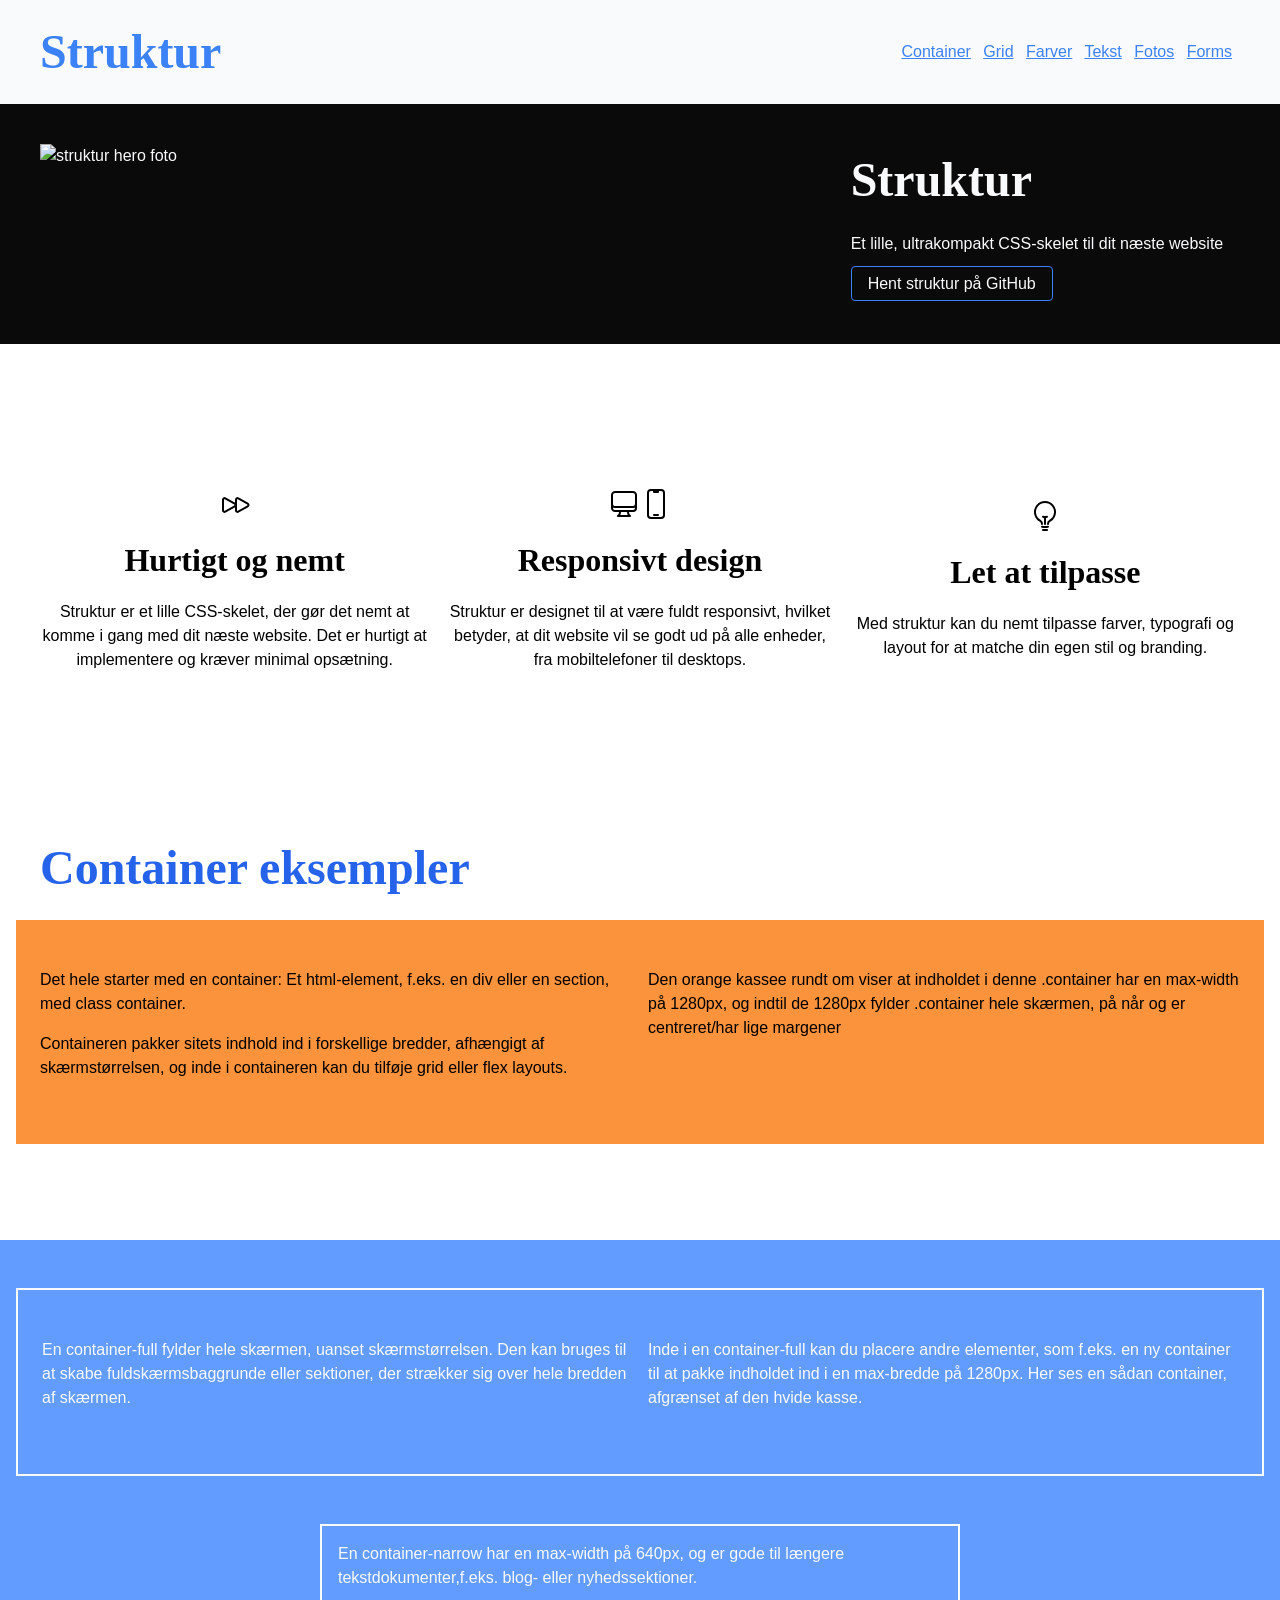
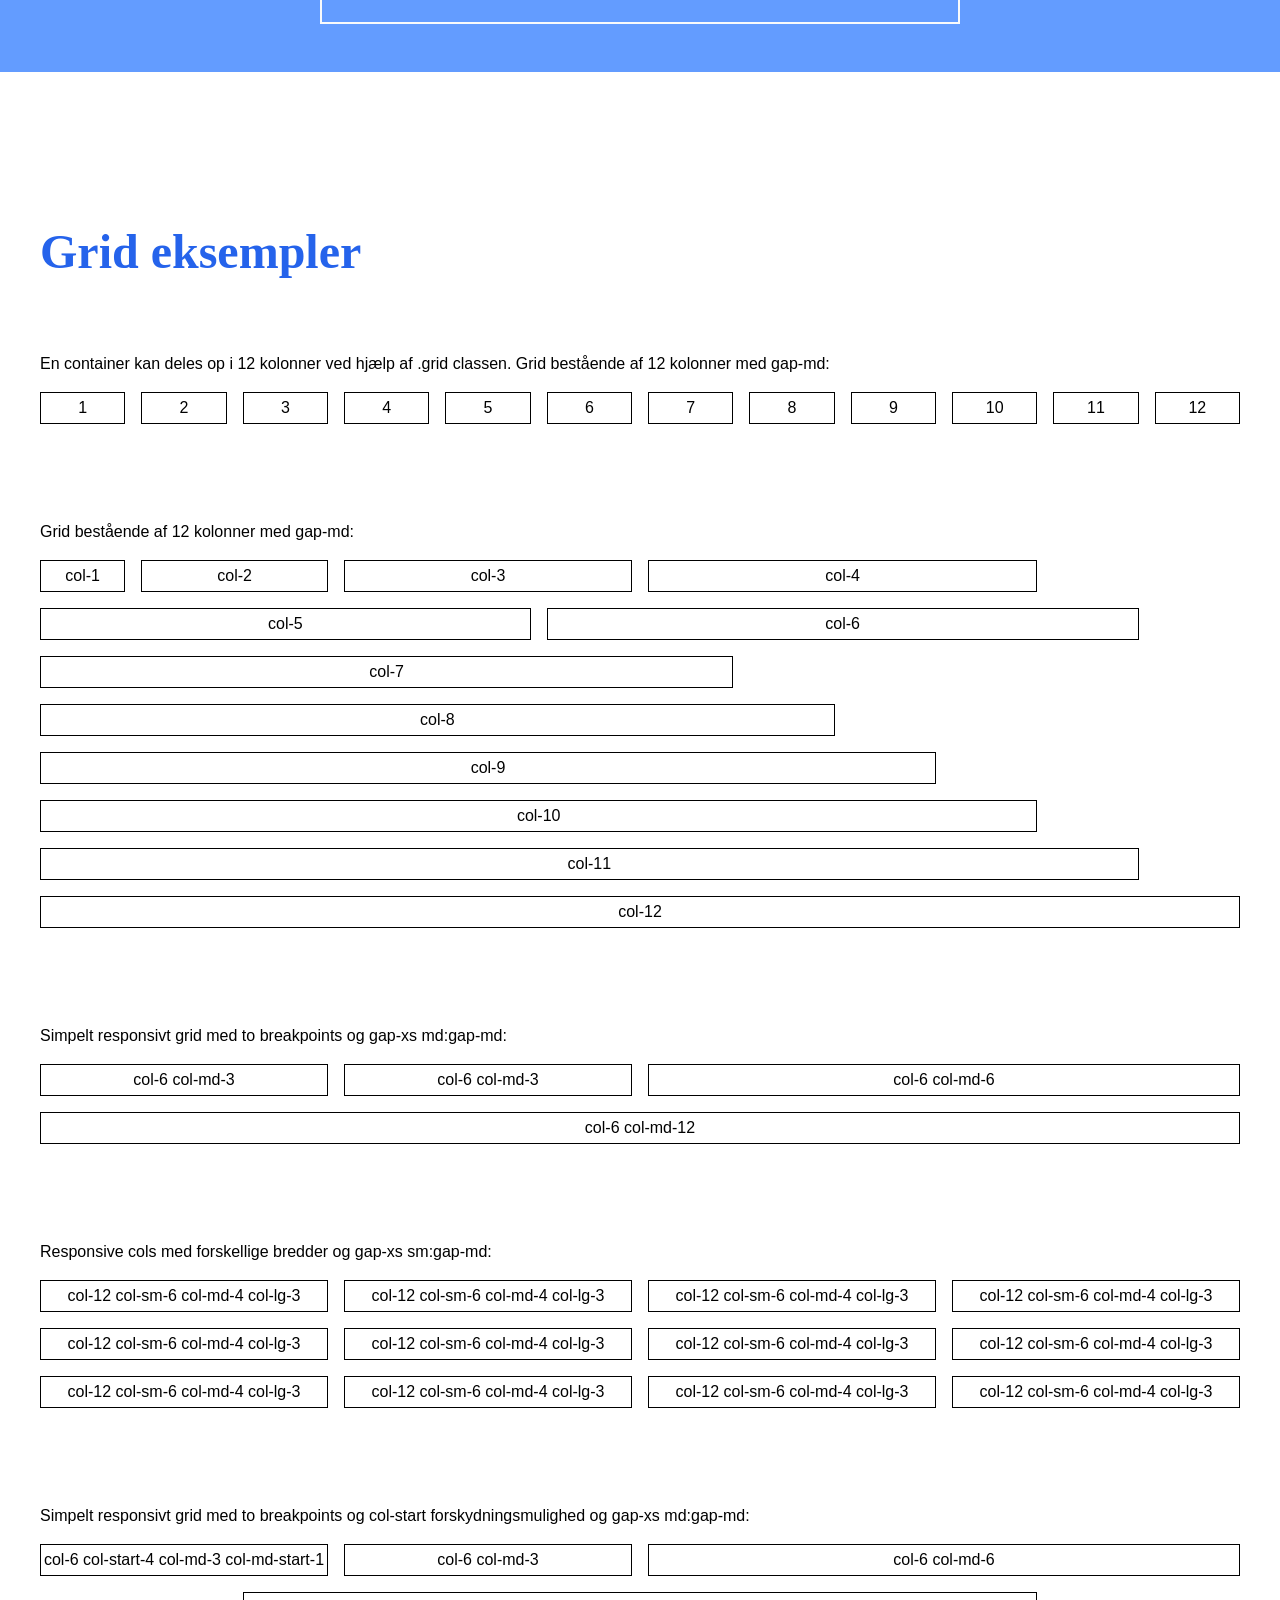
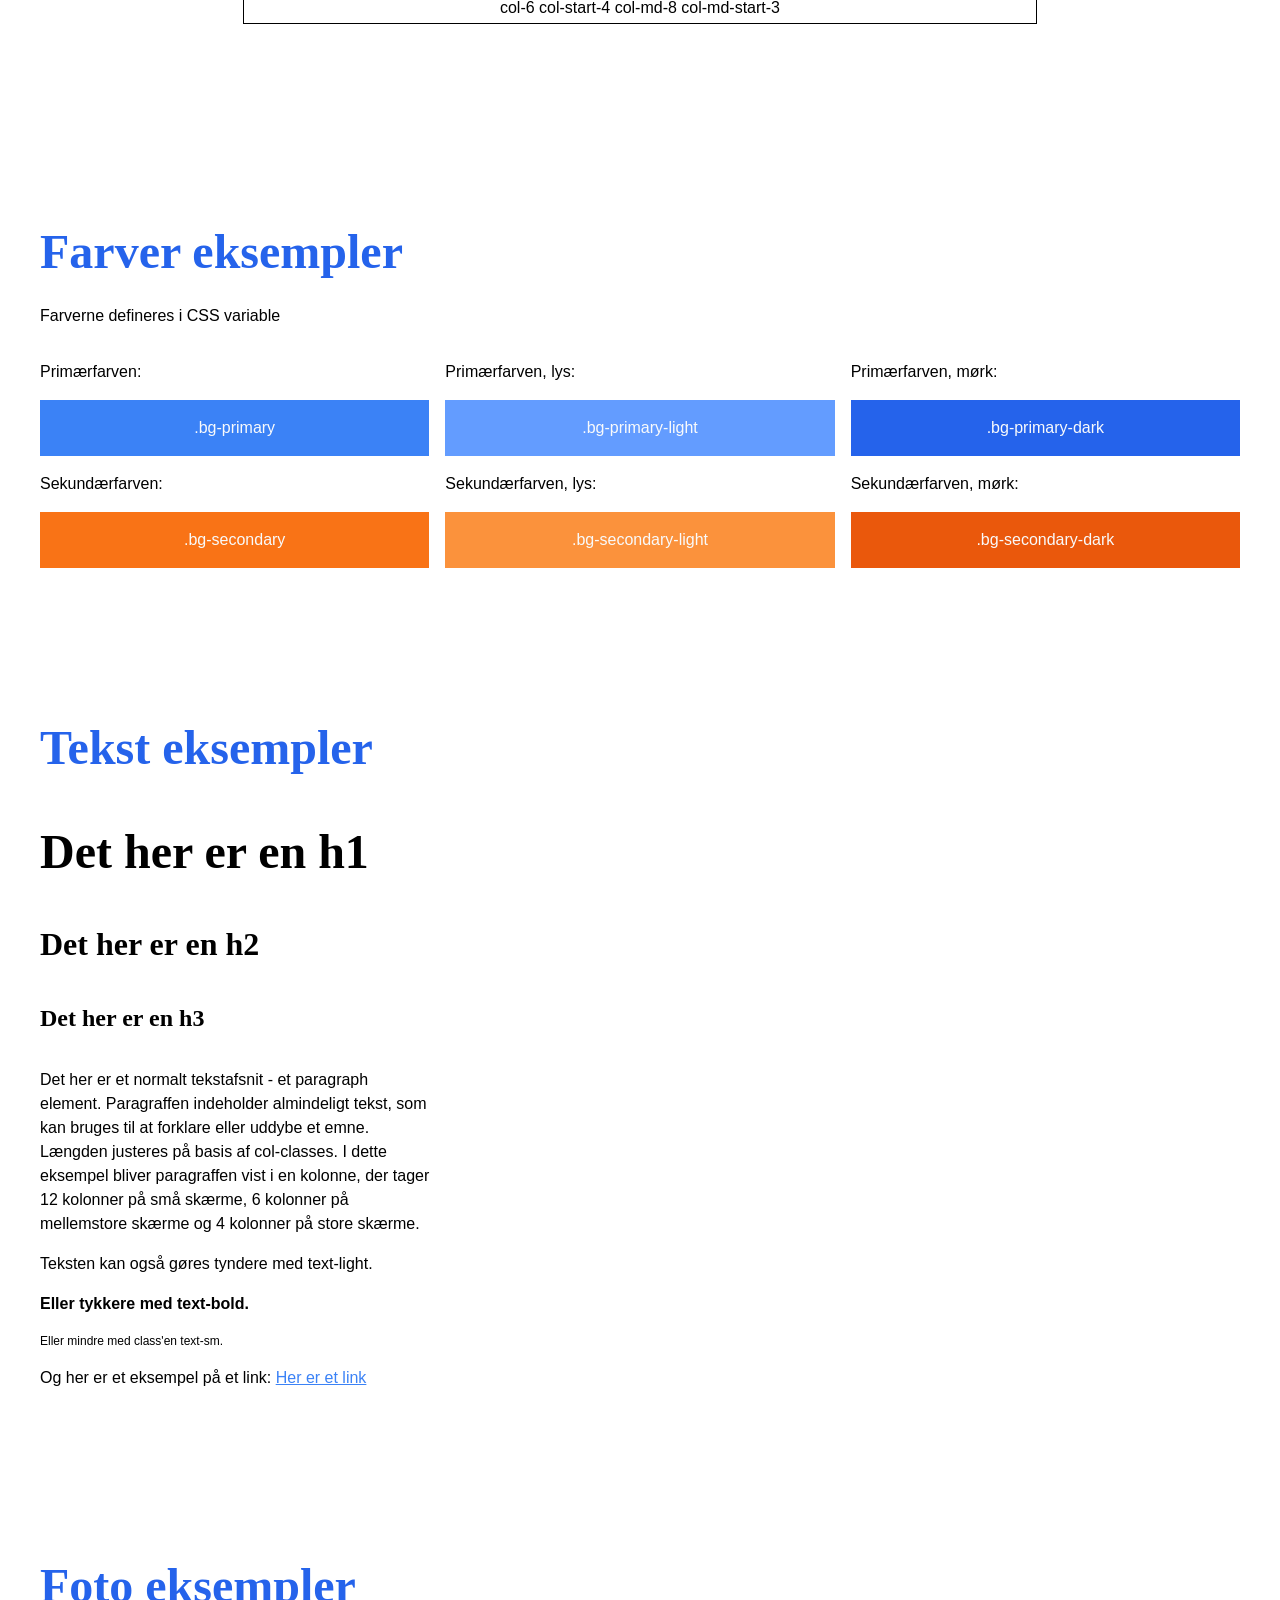
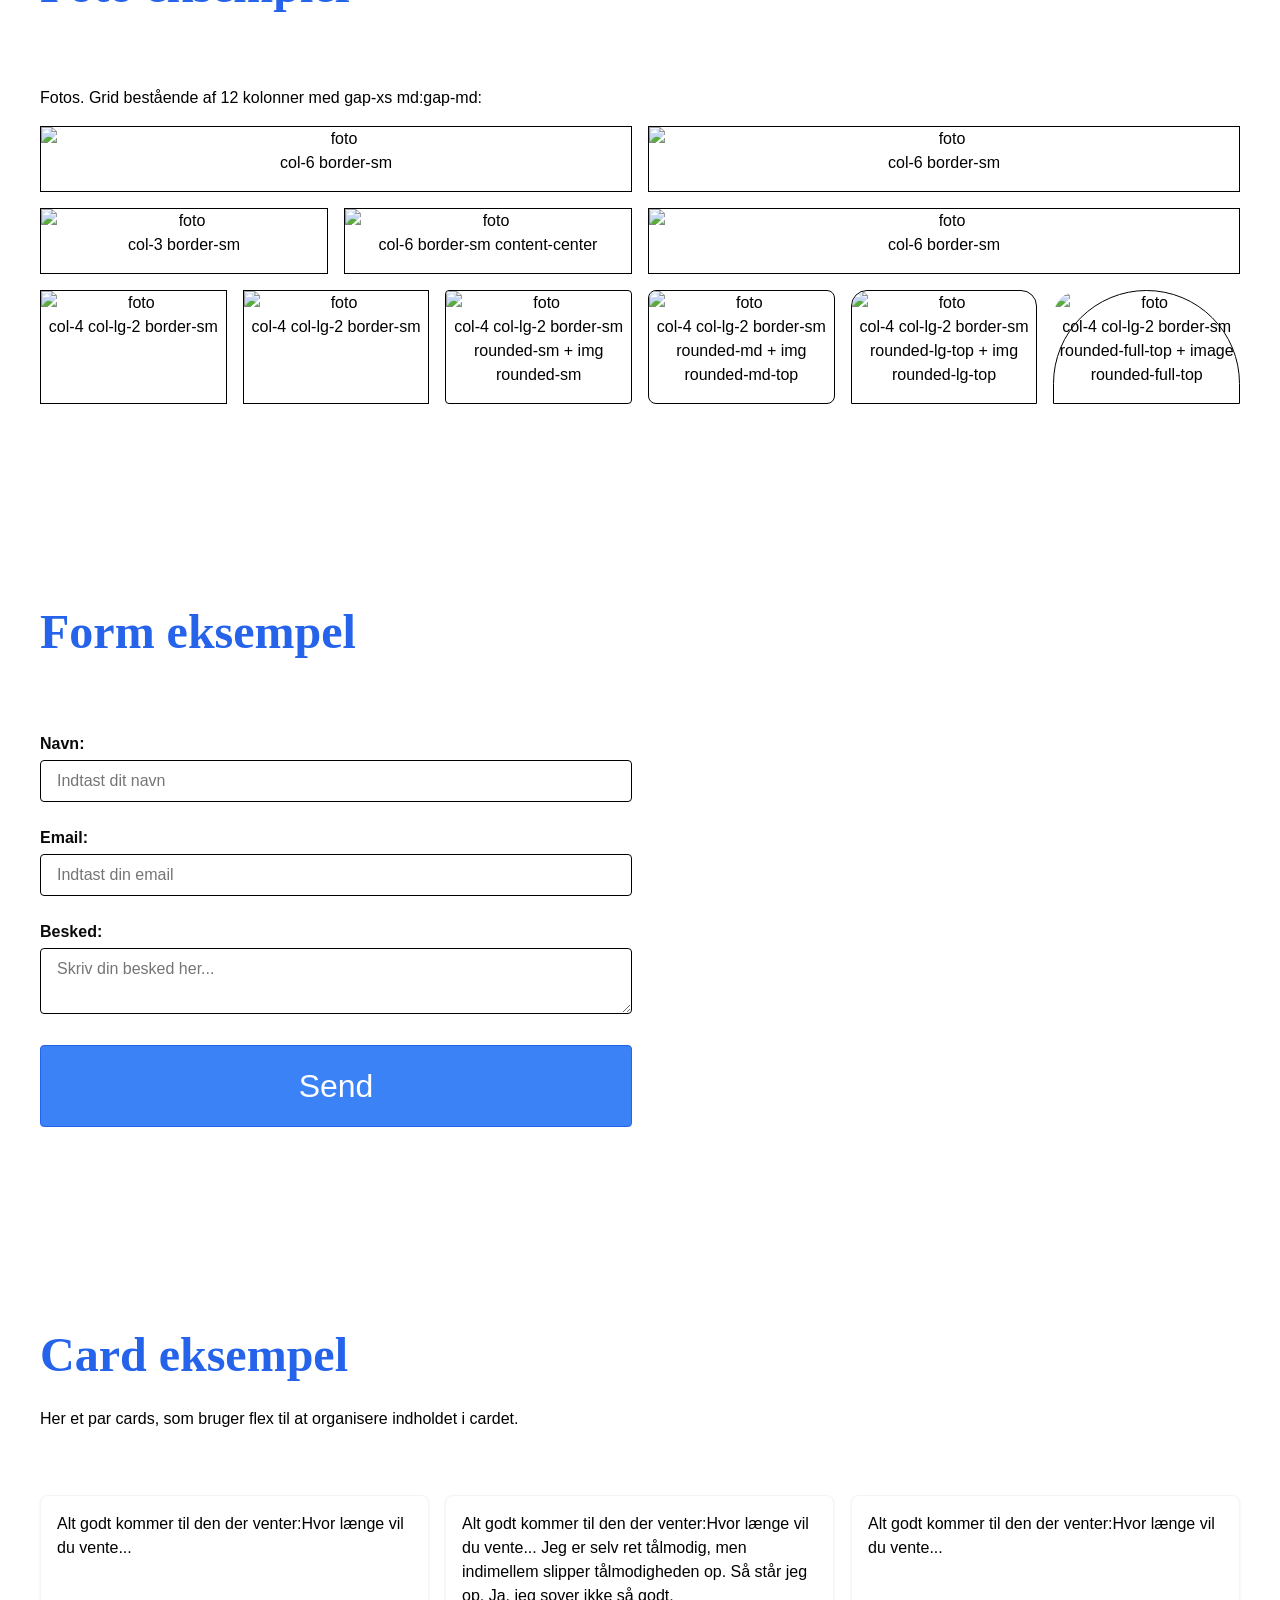
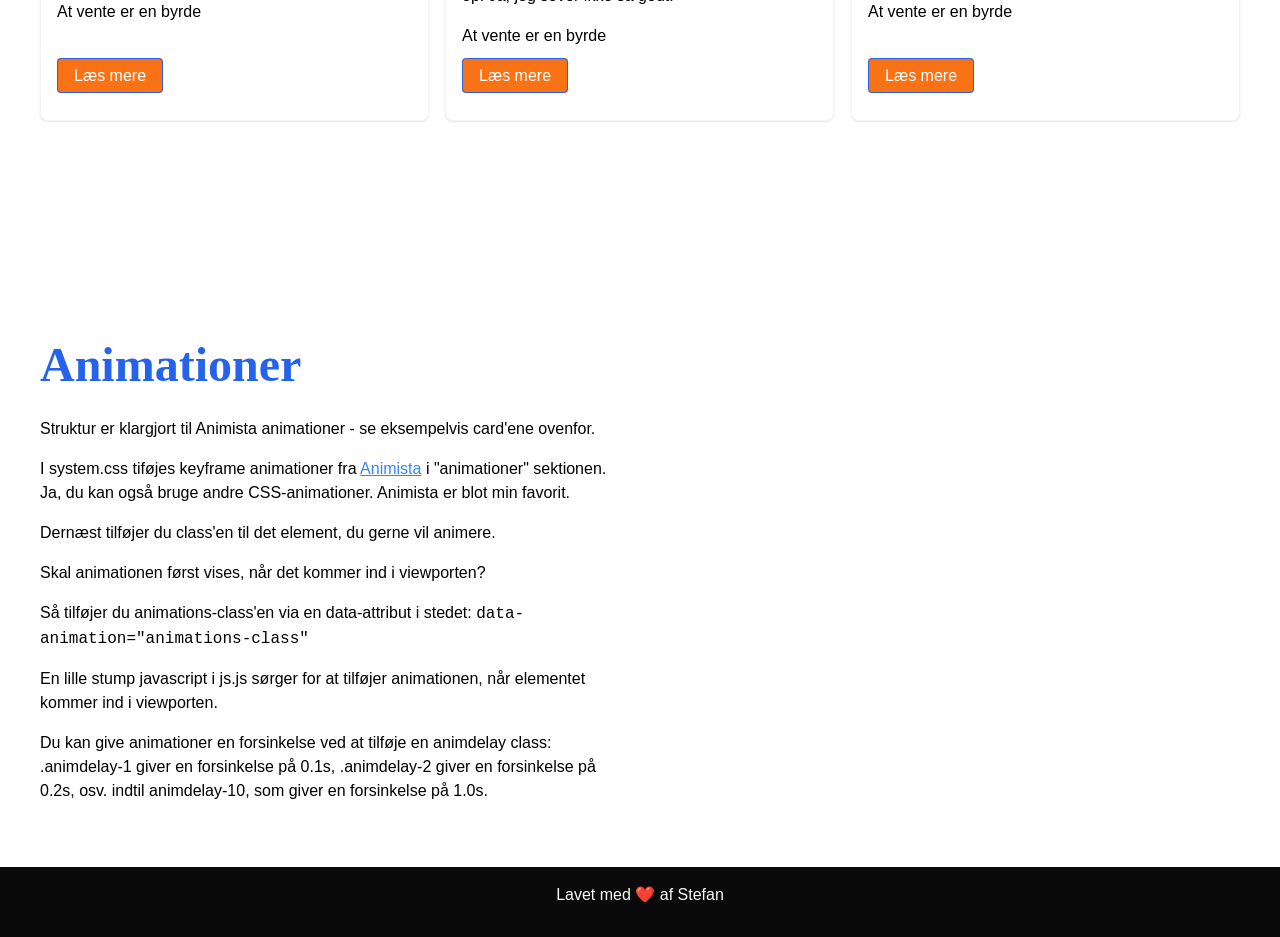
==== commit 59391739: "Tilføjer en lille dok af animationer" ====
--- a/index.html
+++ b/index.html
@@ -459,6 +459,22 @@
         </div>
         <!-- Og et card -->
 
+        <!-- -->
+        <div class="container p-b-xxl m-t-xxxl" id="animationer">
+            <div class="grid">
+                <div class="col-12 col-lg-6">
+                    <h2 class="text-xl text-primary-dark">Animationer</h2>
+                    <p>Struktur er klargjort til Animista animationer - se eksempelvis card'ene ovenfor.</p>
+                    <p>I system.css tiføjes keyframe animationer fra <a href="https://animista.net/" target="_blank">Animista</a> i "animationer" sektionen. Ja, du kan også bruge andre CSS-animationer. Animista er blot min favorit.</p>
+                    <p>Dernæst tilføjer du class'en til det element, du gerne vil animere.</p>
+                    <p>Skal animationen først vises, når det kommer ind i viewporten?</p> 
+                    <p>Så tilføjer du animations-class'en via en data-attribut i stedet: <code>data-animation="animations-class"</code></p>
+                    <p>En lille stump javascript i js.js sørger for at tilføjer animationen, når elementet kommer ind i viewporten.</p>
+                    <p>Du kan give animationer en forsinkelse ved at tilføje en animdelay class: .animdelay-1 giver en forsinkelse på 0.1s, .animdelay-2 giver en forsinkelse på 0.2s, osv. indtil animdelay-10, som giver en forsinkelse på 1.0s.</p>
+                </div>
+            </div>
+        </div>
+        <!---->
     </main>
     <!-- Main slut -->
 
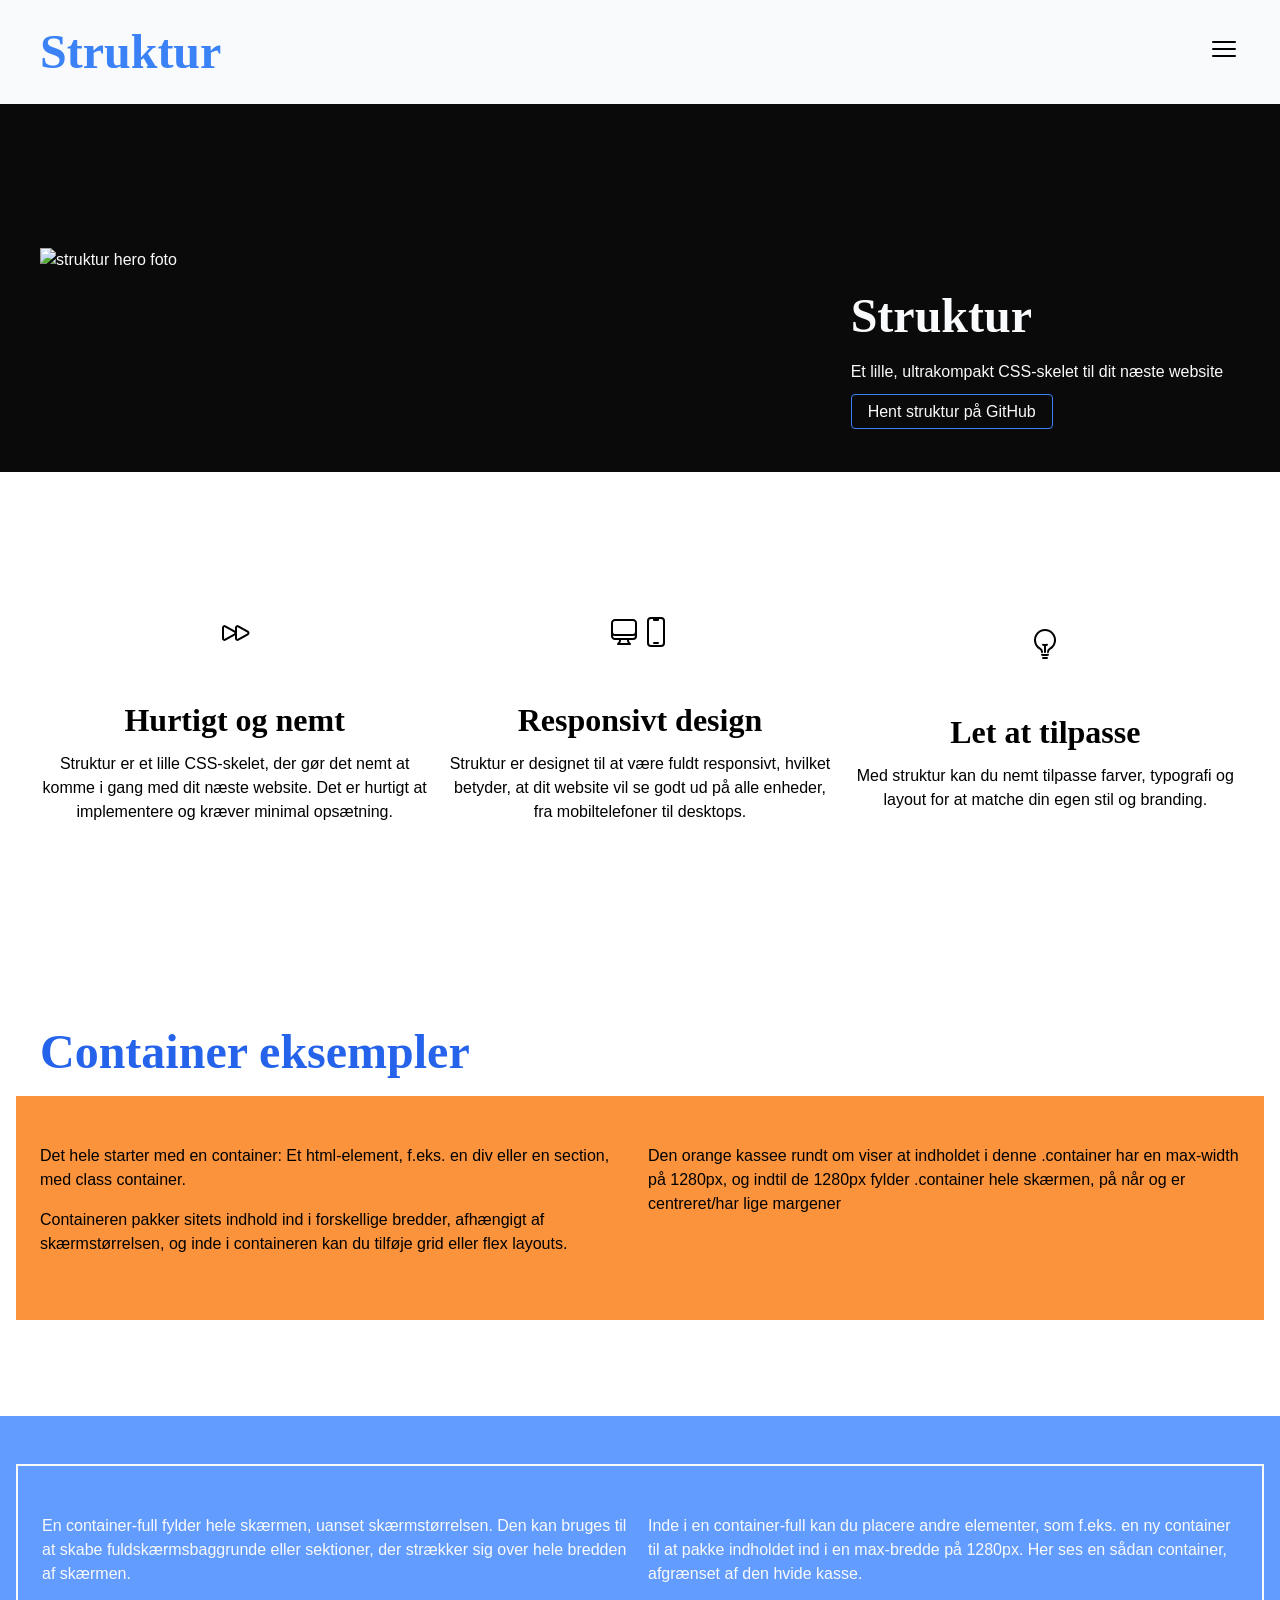
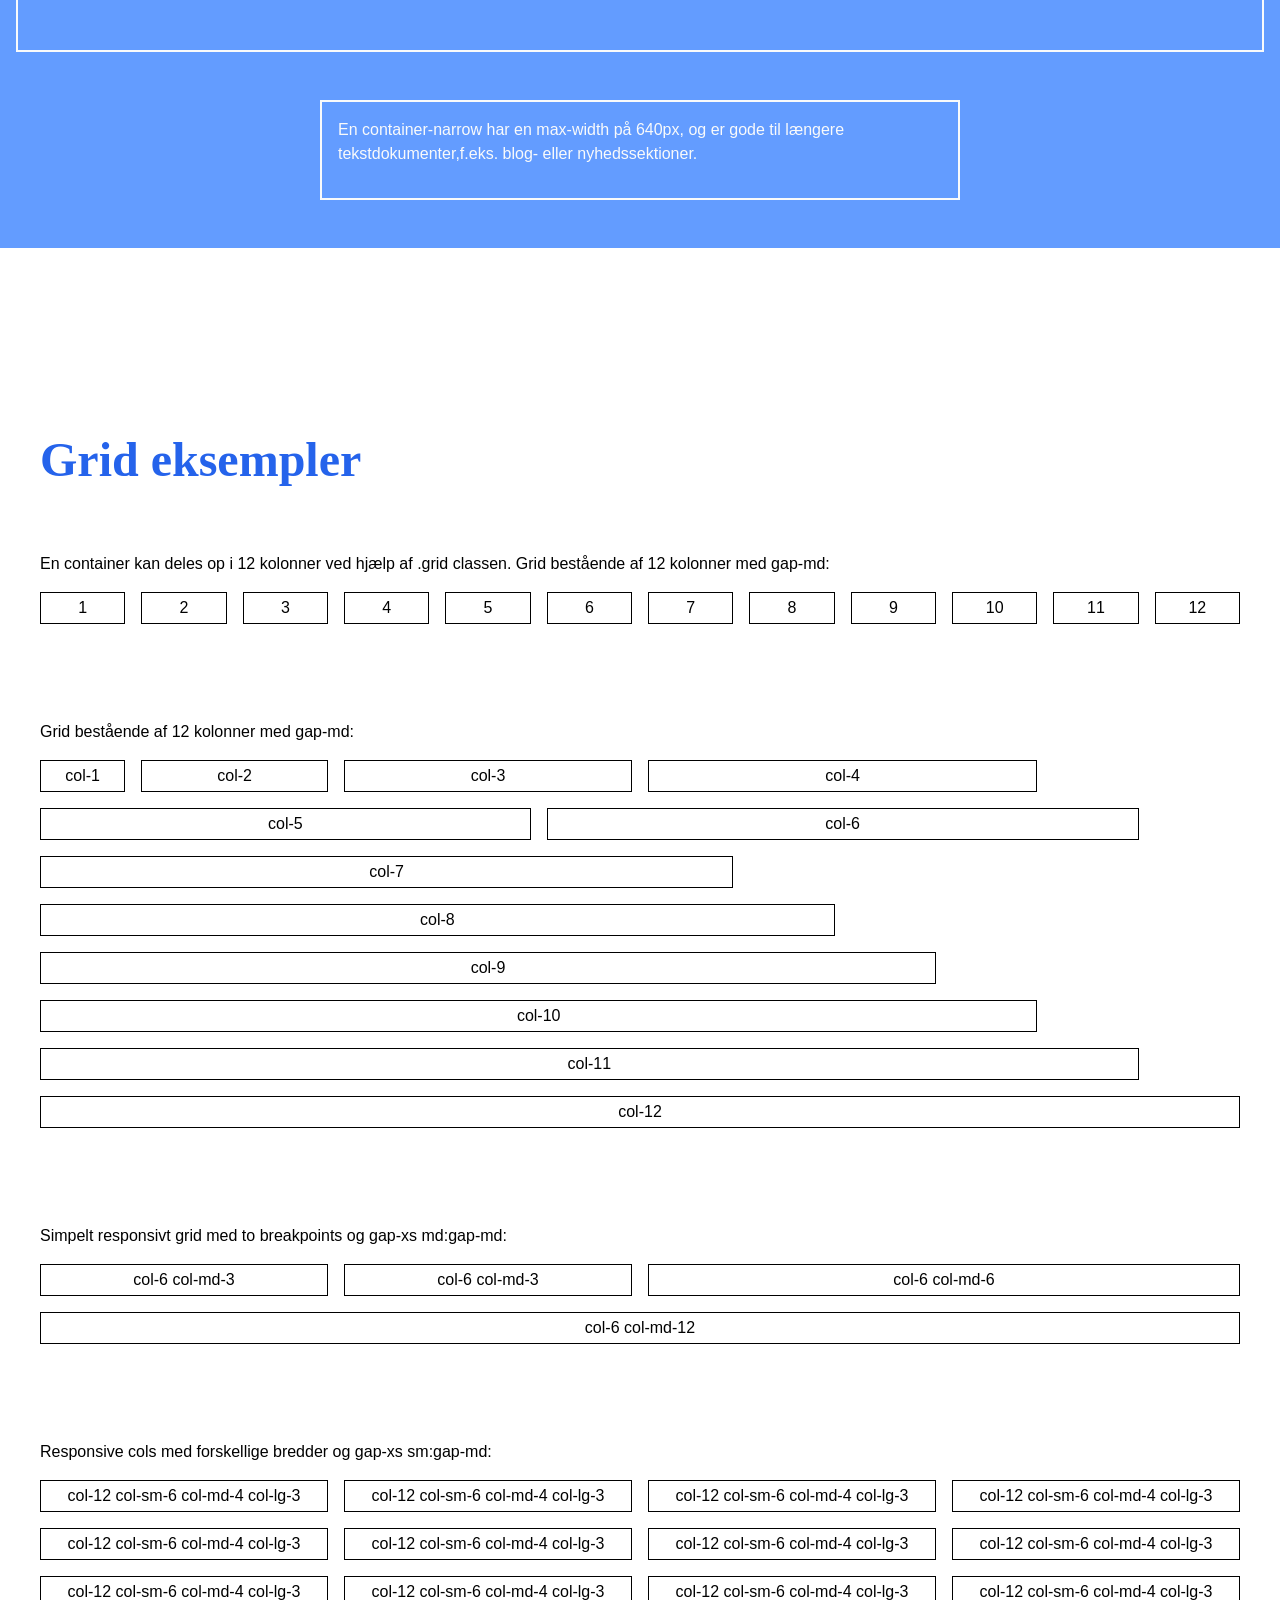
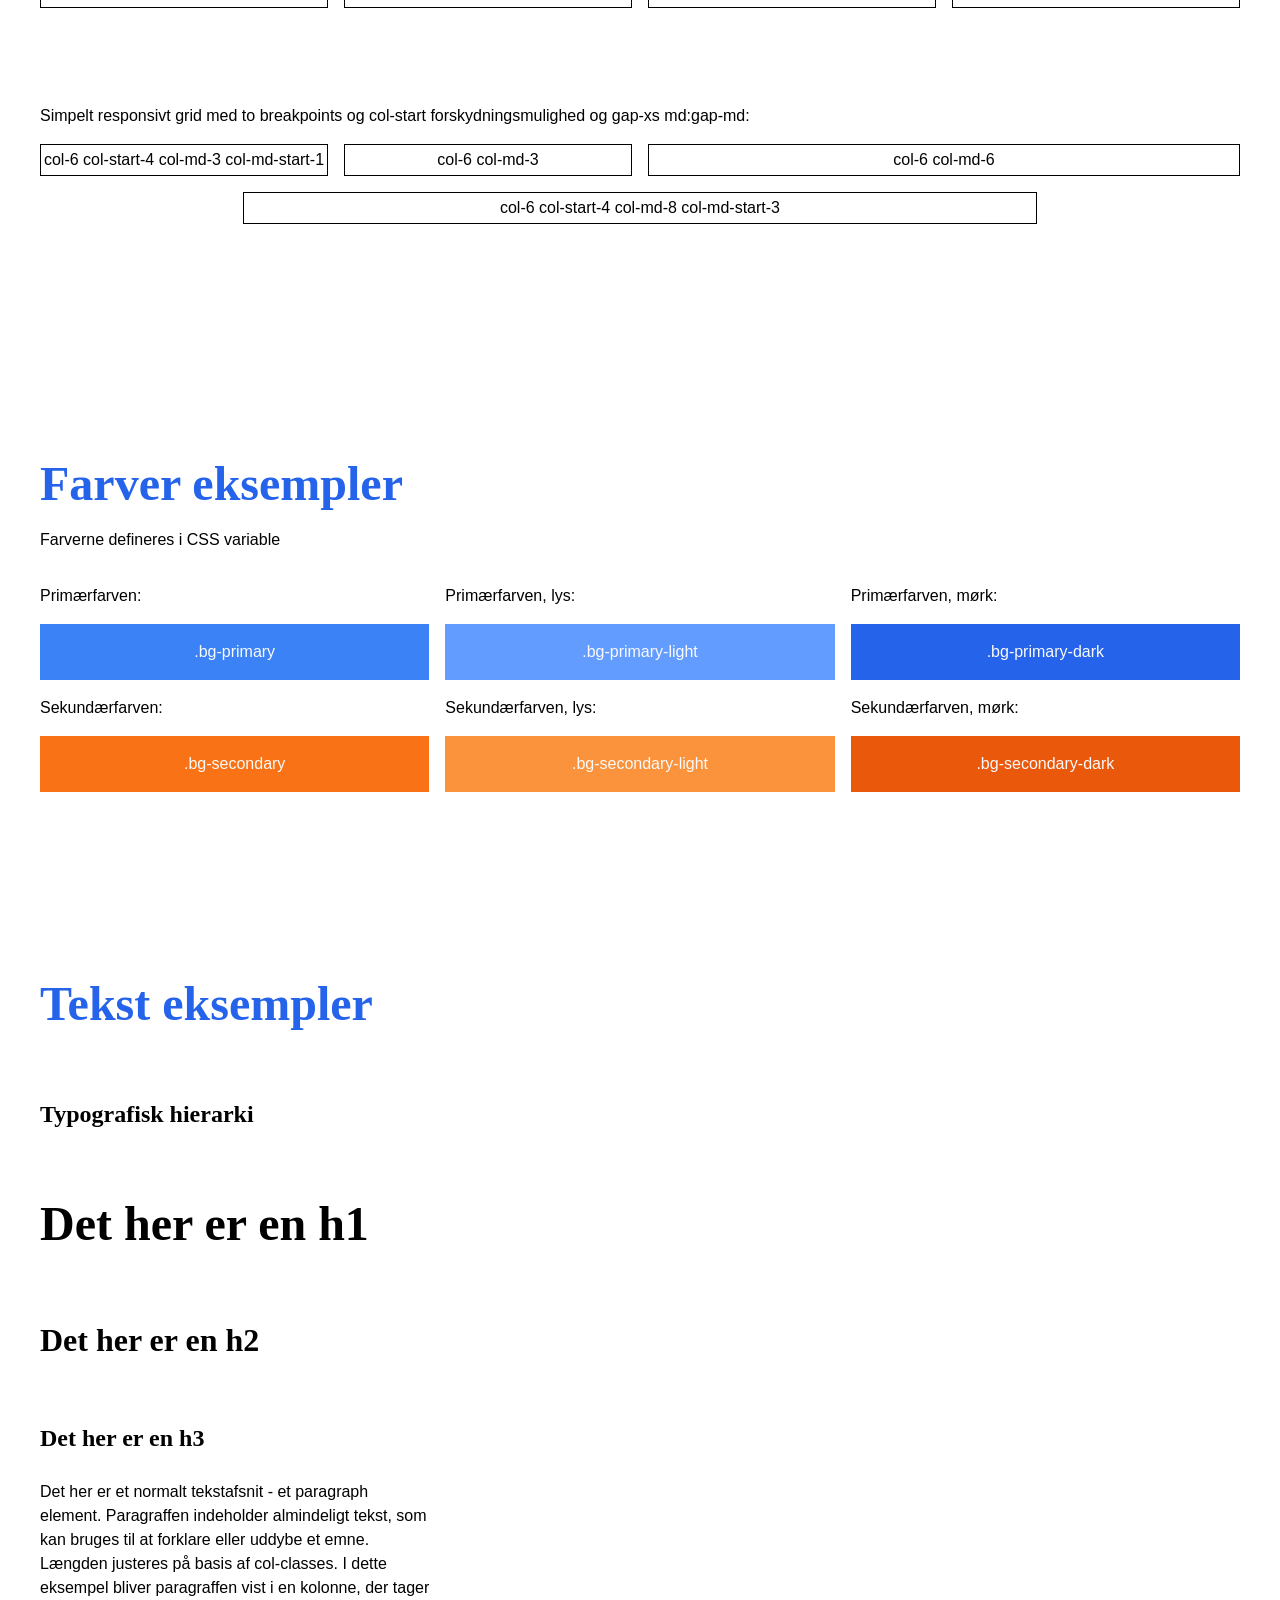
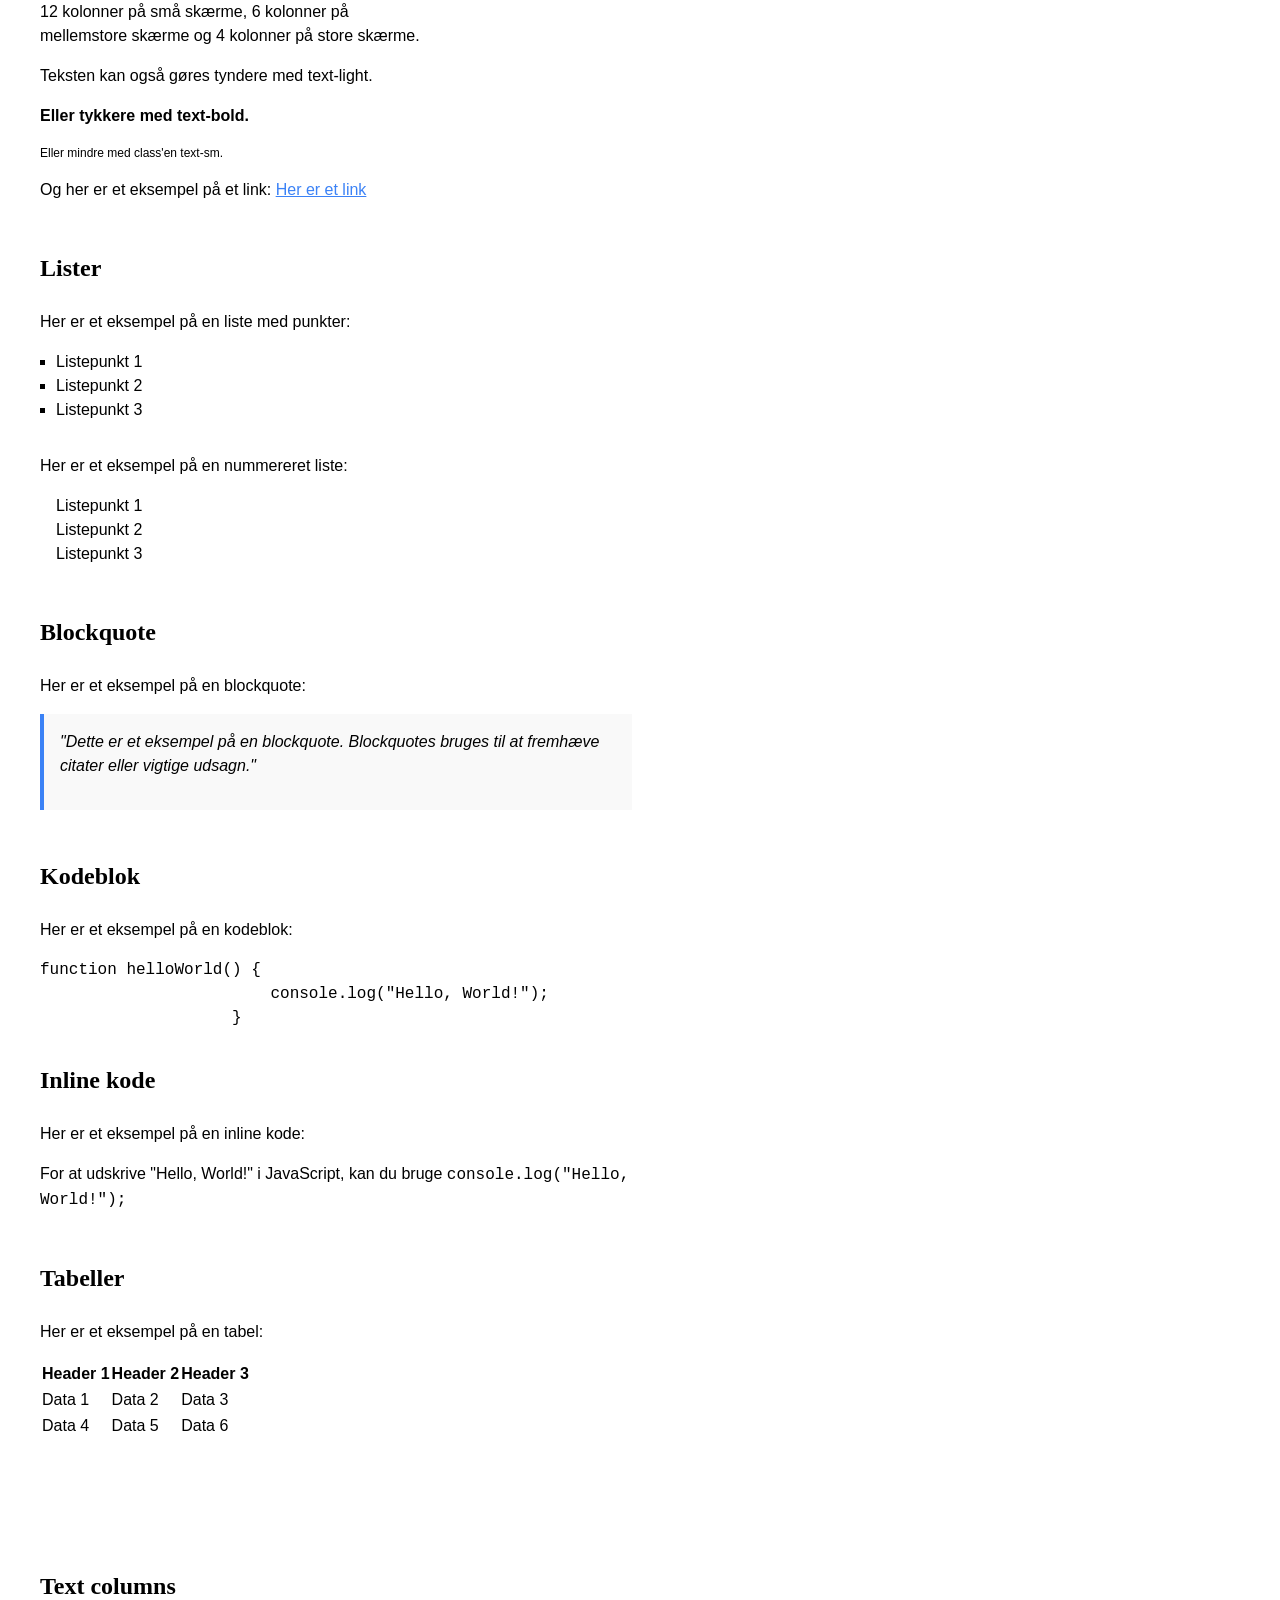
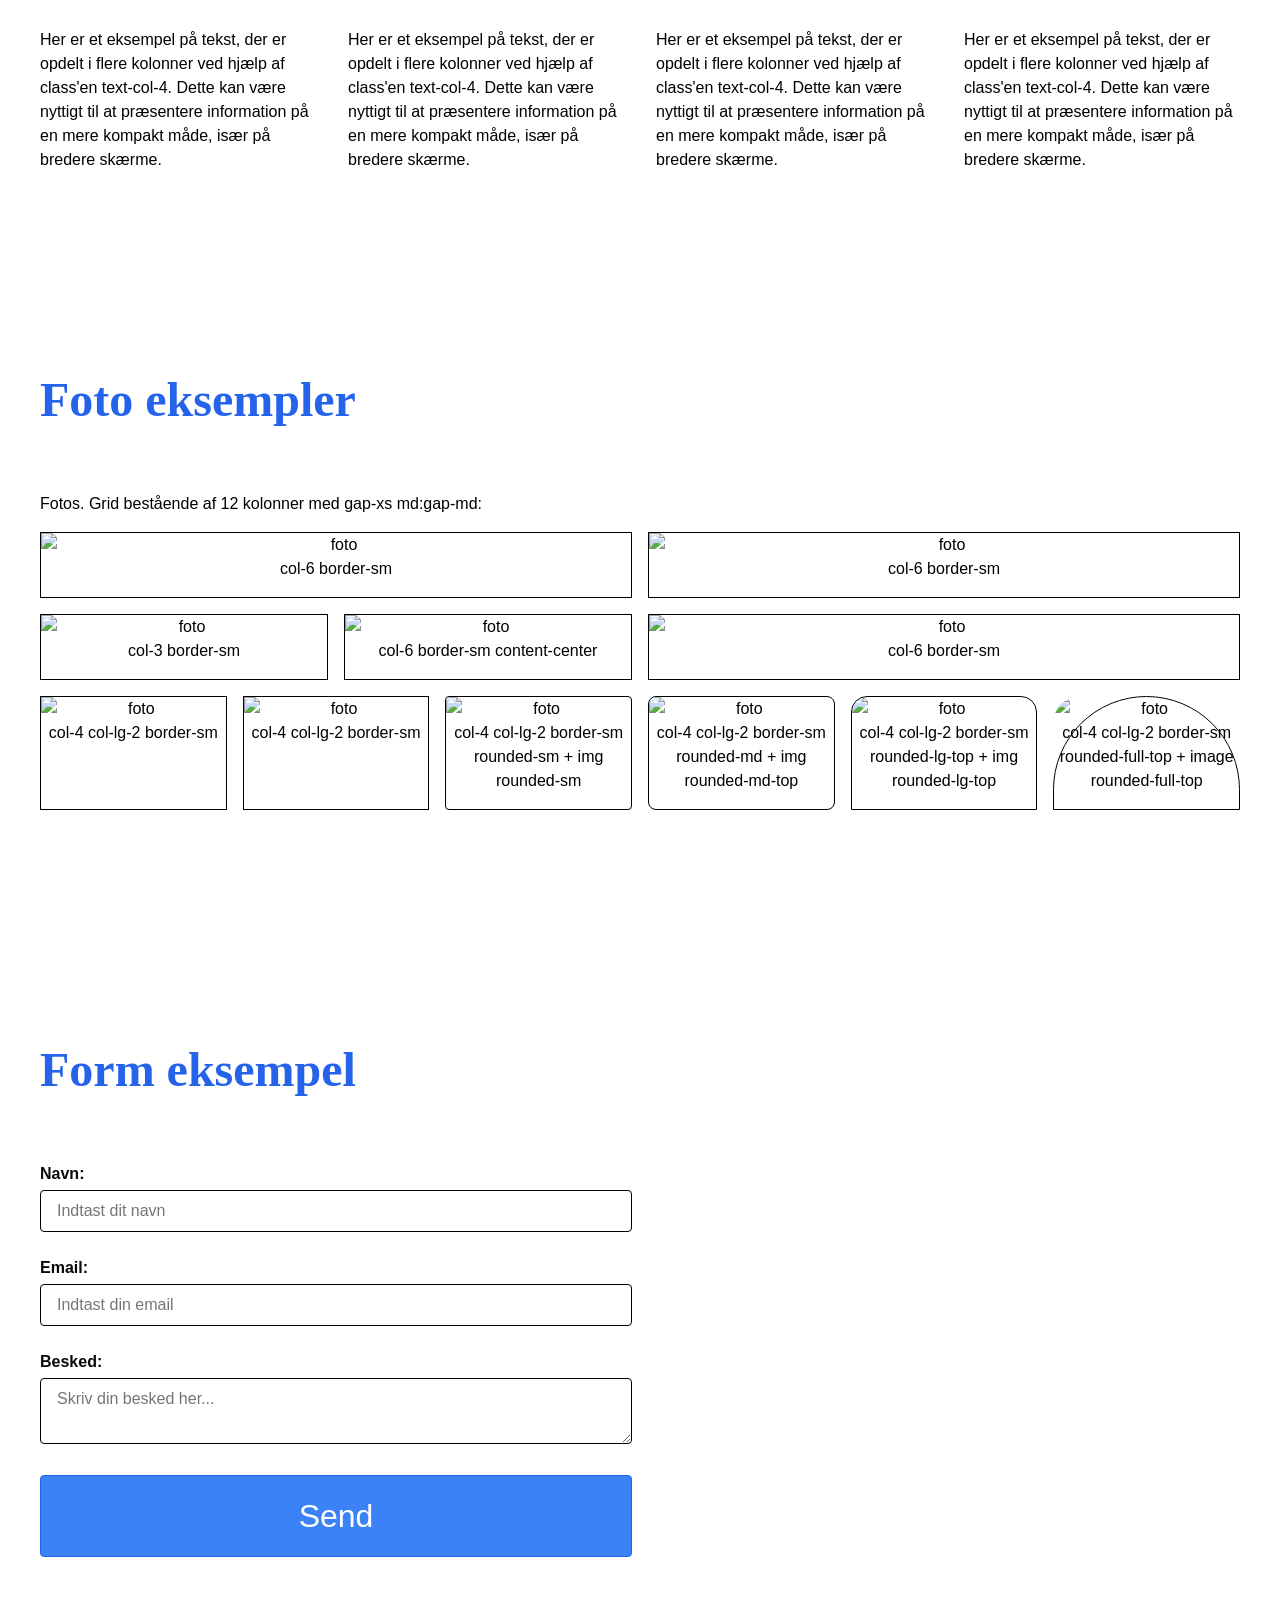
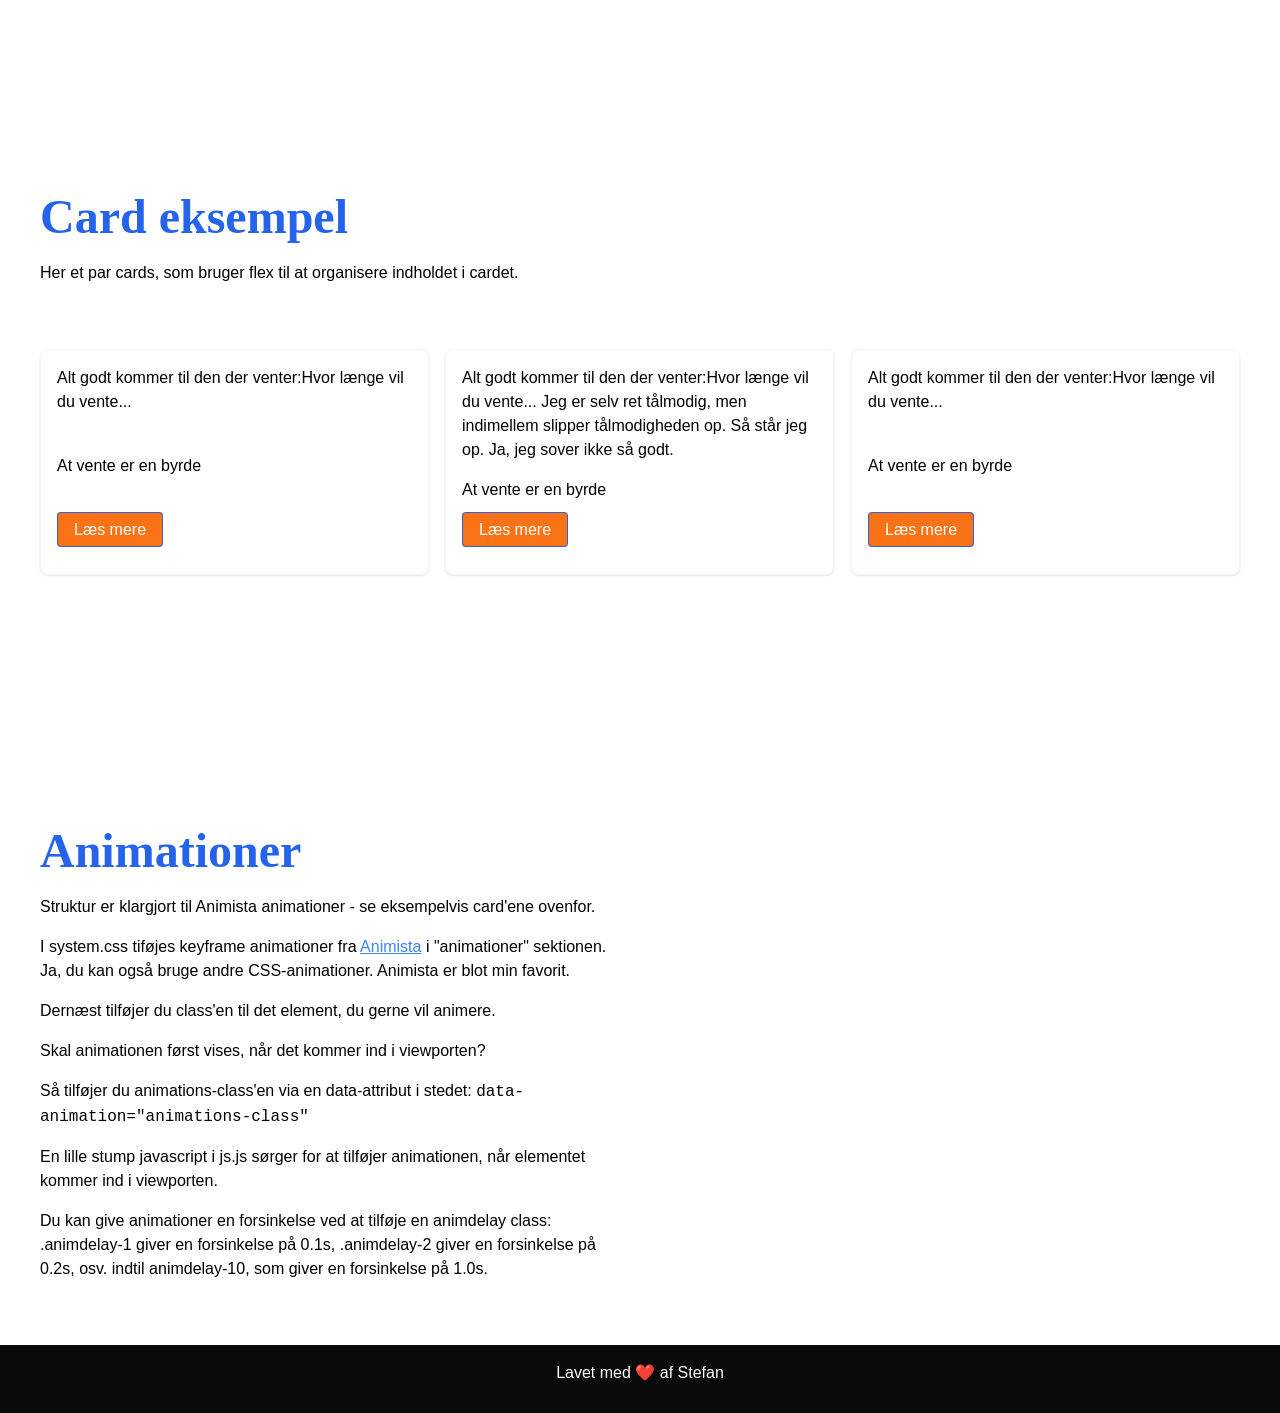
==== commit 1a94f4cb: "Tilføjer mere tekst-styling" ====
--- a/index.html
+++ b/index.html
@@ -13,22 +13,15 @@
     <header class="navbarfixed">
         <div class="container flex flex-row justify-between items-center p-l-lg p-r-lg p-t-md p-b-md">
             <div class="logo"><a href="#top" class="text-decoration-none text-xl">Struktur</a></div>
-            <nav class="hidden visible-md">
-                <a href="#container" class="p-r-sm">Container</a>
-                <a href="#grid" class="p-r-sm">Grid</a>
-                <a href="#farver" class="p-r-sm">Farver</a>
-                <a href="#tekst" class="p-r-sm">Tekst</a>
-                <a href="#fotos" class="p-r-sm">Fotos</a>
-                <a href="#forms" class="p-r-sm">Forms</a>
-            </nav>
-            <div class="navicon hidden-md">
+         
+            <div class="navicon ">
                 <svg xmlns="http://www.w3.org/2000/svg" fill="none" viewBox="0 0 24 24" stroke-width="1.5"
                     stroke="currentColor" class="size-6" height="32" width="32">
                     <path stroke-linecap="round" stroke-linejoin="round"
                         d="M3.75 6.75h16.5M3.75 12h16.5m-16.5 5.25h16.5" />
                 </svg>
             </div>
-            <nav class="mobile-menu hidden flex-col justify-center items-center hidden-md">
+            <nav class="mobile-menu hidden flex-col justify-center items-center">
                 <a href="#top" class="p-r-sm">Top</a>
                 <a href="#container" class="p-r-sm">Container</a>
                 <a href="#grid" class="p-r-sm">Grid</a>
@@ -313,6 +306,9 @@
                     <h2 class="text-xl text-primary-dark">Tekst eksempler</h2>
                 </div>
                 <div class="col-12">
+                    <h3>Typografisk hierarki</h3>
+                </div>
+                <div class="col-12">
                     <h1>Det her er en h1</h1>
                 </div>
                 <div class="col-12">
@@ -330,6 +326,113 @@
                     <p class="text-bold"> Eller tykkere med text-bold.</p>
                     <p class="text-sm">Eller mindre med class'en text-sm.</p>
                     <p>Og her er et eksempel på et link: <a href="#">Her er et link</a></p>
+                </div>
+            </div>
+            <div class="grid mt-xxxl">
+                <div class="col-12">
+                    <h3>Lister</h3>
+                </div>
+                <div class="col-12">
+                    <p>Her er et eksempel på en liste med punkter:</p>
+                    <ul>
+                        <li>Listepunkt 1</li>
+                        <li>Listepunkt 2</li>
+                        <li>Listepunkt 3</li>
+                    </ul>
+                </div>
+                 <div class="col-12">
+                    <p>Her er et eksempel på en nummereret liste:</p>
+                    <ol>
+                        <li>Listepunkt 1</li>
+                        <li>Listepunkt 2</li>
+                        <li>Listepunkt 3</li>
+                    </ol>
+                </div>
+            </div>
+            <div class="grid mt-xxxl">
+                <div class="col-12">
+                    <h3>Blockquote</h3>
+                </div>
+                <div class="col-12 col-md-6">
+                    <p>Her er et eksempel på en blockquote:</p>
+                    <blockquote>
+                        <p>"Dette er et eksempel på en blockquote. Blockquotes bruges til at fremhæve citater eller
+                            vigtige udsagn."</p>
+                    </blockquote>
+                </div>
+            </div>
+            <div class="grid mt-xxxl">
+                <div class="col-12">
+                    <h3>Kodeblok</h3>
+                </div>
+                <div class="col-12 col-md-6">
+                    <p>Her er et eksempel på en kodeblok:</p>
+                    <pre><code>function helloWorld() {
+                        console.log("Hello, World!");
+                    }</code></pre>
+                </div>
+            </div>
+            <div class="grid mt-xxxl">
+                <div class="col-12">
+                    <h3>Inline kode</h3>
+                </div>
+                <div class="col-12 col-md-6">
+                    <p>Her er et eksempel på en inline kode:</p>
+                    <p>For at udskrive "Hello, World!" i JavaScript, kan du bruge <code>console.log("Hello, World!");</code></p>
+                </div>
+            </div>
+            <div class="grid mt-xxxl">
+                <div class="col-12">
+                    <h3>Tabeller</h3>
+                </div>
+                <div class="col-12 col-md-6">
+                    <p>Her er et eksempel på en tabel:</p>
+                    <table>
+                        <thead>
+                            <tr>
+                                <th>Header 1</th>
+                                <th>Header 2</th>
+                                <th>Header 3</th>
+                            </tr>
+                        </thead>
+                        <tbody>
+                            <tr>
+                                <td>Data 1</td>
+                                <td>Data 2</td>
+                                <td>Data 3</td>
+                            </tr>
+                            <tr>
+                                <td>Data 4</td>
+                                <td>Data 5</td>
+                                <td>Data 6</td>
+                            </tr>
+                        </tbody>
+                    </table>
+                </div>
+            </div>
+            <div class="grid m-t-xxxl">
+                <div class="col-12">
+                    <h3>Text columns</h3>
+                </div>
+                <div class="col-12">
+                    <div class="text-col-2 md:text-col-4 text-col-gap-xl">
+                        <p>Her er et eksempel på tekst, der er opdelt i flere kolonner ved hjælp af class'en text-col-4. Dette
+                            kan være nyttigt til at præsentere information på en mere kompakt måde, især på bredere
+                            skærme.
+                        </p>
+                        <p>Her er et eksempel på tekst, der er opdelt i flere kolonner ved hjælp af class'en text-col-4. Dette
+                            kan være nyttigt til at præsentere information på en mere kompakt måde, især på bredere
+                            skærme.
+                        </p>
+                        <p>Her er et eksempel på tekst, der er opdelt i flere kolonner ved hjælp af class'en text-col-4. Dette
+                            kan være nyttigt til at præsentere information på en mere kompakt måde, især på bredere
+                            skærme.
+                        </p>
+                        <p>Her er et eksempel på tekst, der er opdelt i flere kolonner ved hjælp af class'en text-col-4. Dette
+                            kan være nyttigt til at præsentere information på en mere kompakt måde, især på bredere
+                            skærme.
+                        </p>
+                    </div>
                 </div>
             </div>
         </div>
--- a/system.css
+++ b/system.css
@@ -253,6 +253,46 @@
 
 /* ========== 4: Layout/Grid ========== */
 
+/* Position */
+.static { position: static; }
+.fixed { position: fixed; }
+.relative { position: relative; }
+.absolute { position: absolute; }
+.sticky { position: sticky; }
+
+.top-0 { top: 0; }
+.top-1 { top: var(--space-xs); }
+.top-2 { top: var(--space-sm); }
+.top-3 { top: var(--space-md); }
+.top-4 { top: var(--space-lg); }
+.top-5 { top: var(--space-xl); }
+.top-6 { top: var(--space-xxl); }
+.top-7 { top: var(--space-xxxl); }
+.right-0 { right: 0; }
+.right-1 { right: var(--space-xs); }
+.right-2 { right: var(--space-sm); }
+.right-3 { right: var(--space-md); }
+.right-4 { right: var(--space-lg); }
+.right-5 { right: var(--space-xl); }
+.right-6 { right: var(--space-xxl); }
+.right-7 { right: var(--space-xxxl); }
+.bottom-0 { bottom: 0; }
+.bottom-1 { bottom: var(--space-xs); }
+.bottom-2 { bottom: var(--space-sm); }
+.bottom-3 { bottom: var(--space-md); }
+.bottom-4 { bottom: var(--space-lg); }
+.bottom-5 { bottom: var(--space-xl); }
+.bottom-6 { bottom: var(--space-xxl); }
+.bottom-7 { bottom: var(--space-xxxl); }
+.left-0 { left: 0; }
+.left-1 { left: var(--space-xs); }
+.left-2 { left: var(--space-sm); }
+.left-3 { left: var(--space-md); }
+.left-4 { left: var(--space-lg); }
+.left-5 { left: var(--space-xl); }
+.left-6 { left: var(--space-xxl); }
+.left-7 { left: var(--space-xxxl); }
+
 /* Grundlæggende grid (mobile-first) */
 .grid {
     display: grid;
@@ -534,7 +574,8 @@
 }
 h1, h2, h3, .text-xl, .text-lg, .text-md {
     font-weight: var(--font-weight-bold);
-    margin-bottom: var(--space-md);
+    margin-bottom: var(--space-sm);
+    margin-top: var(--space-xl);
     font-family: var(--font-family-serif);
     line-height: 1.5;
 }
@@ -559,6 +600,77 @@
 .text-bold{
     font-weight: var(--font-weight-bold);
 }
+
+/* lister */
+ul, ol {
+    margin-bottom: var(--space-md);
+    padding-left: var(--space-md);
+}
+ul{
+  list-style-type: square;
+}
+ol{
+  list-style-type: ;
+}
+
+.text-col-2 {
+    column-count: 2;
+    column-gap: var(--space-md);
+}
+.text-col-3 {
+    column-count: 3;
+    column-gap: var(--space-md);
+}
+.text-col-4 {
+    column-count: 4;
+    column-gap: var(--space-md);
+}
+.text-col-5 {
+    column-count: 5;
+    column-gap: var(--space-md);
+}
+.text-col-6 {
+    column-count: 6;
+    column-gap: var(--space-md);
+}
+
+@media (min-width: 760px) {
+  .sm\:text-col-2 { column-count: 2; column-gap: var(--space-md); }
+  .sm\:text-col-3 { column-count: 3; column-gap: var(--space-md); }
+  .sm\:text-col-4 { column-count: 4; column-gap: var(--space-md); }
+  .sm\:text-col-5 { column-count: 5; column-gap: var(--space-md); }
+  .sm\:text-col-6 { column-count: 6; column-gap: var(--space-md); }
+}
+
+@media (min-width: 1024px) {
+  .md\:text-col-2 { column-count: 2; column-gap: var(--space-md); }
+  .md\:text-col-3 { column-count: 3; column-gap: var(--space-md); }
+  .md\:text-col-4 { column-count: 4; column-gap: var(--space-md); }
+  .md\:text-col-5 { column-count: 5; column-gap: var(--space-md); }
+  .md\:text-col-6 { column-count: 6; column-gap: var(--space-md); }
+}
+
+@media (min-width: 1280px) {
+  .xl\:text-col-2 { column-count: 2; column-gap: var(--space-md); }
+  .xl\:text-col-3 { column-count: 3; column-gap: var(--space-md); }
+  .xl\:text-col-4 { column-count: 4; column-gap: var(--space-md); }
+  .xl\:text-col-5 { column-count: 5; column-gap: var(--space-md); }
+  .xl\:text-col-6 { column-count: 6; column-gap: var(--space-md); }
+}
+.text-col-gap-sm { column-gap: var(--space-sm); }
+.text-col-gap-md { column-gap: var(--space-md); }
+.text-col-gap-lg { column-gap: var(--space-lg); }
+.text-col-gap-xl { column-gap: var(--space-xl); }
+
+blockquote {
+    margin: var(--space-md) 0;
+    padding: var(--space-md);
+    border-left: 4px solid var(--color-primary);
+    background-color: #f9f9f9;
+    font-style: italic;
+}
+
+
 
 /* Tekstjustering */
 /* Standard tekstjustering (mobil-first) */
@@ -893,9 +1005,6 @@
 /*Navbar*/
 /* Navbar styling */
 .navbarfixed {
-    position: fixed;
-    top: 0;
-    left: 0;
     width: 100%;
     background: var(--color-bright);
 }
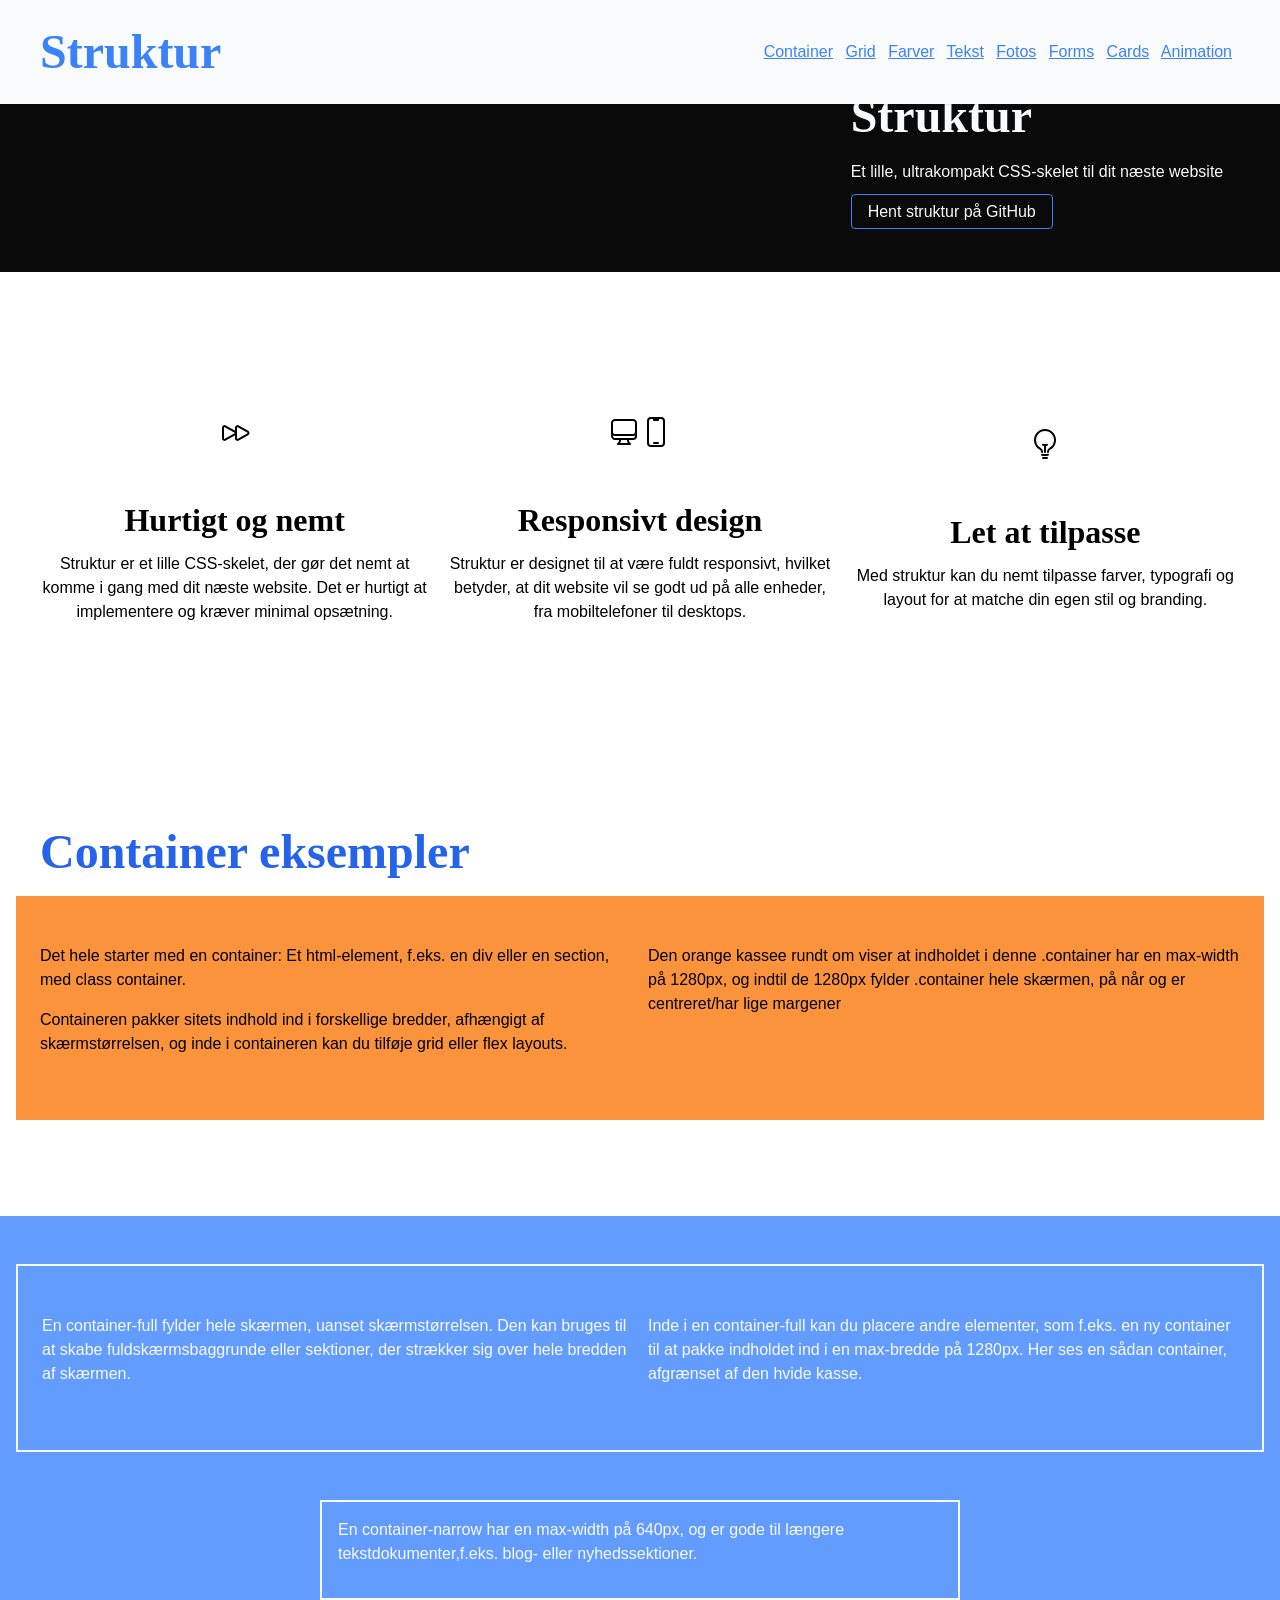
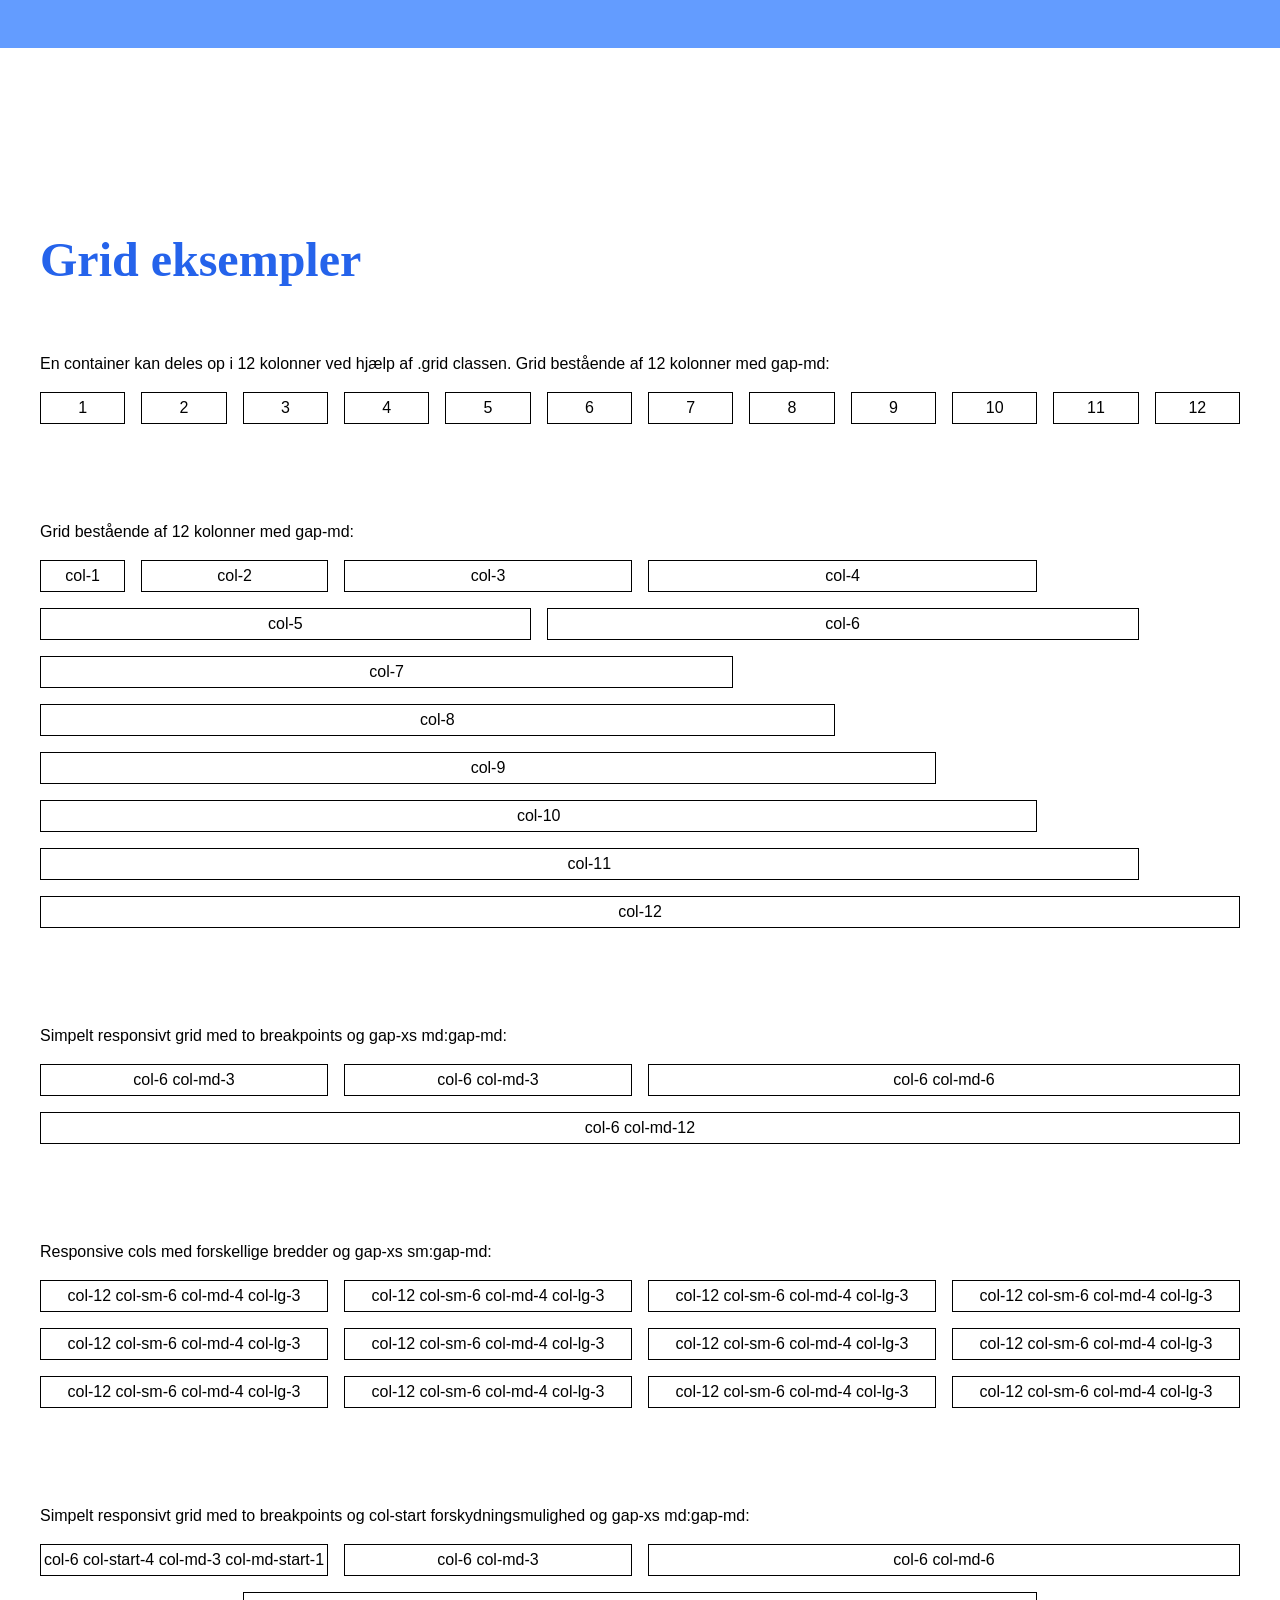
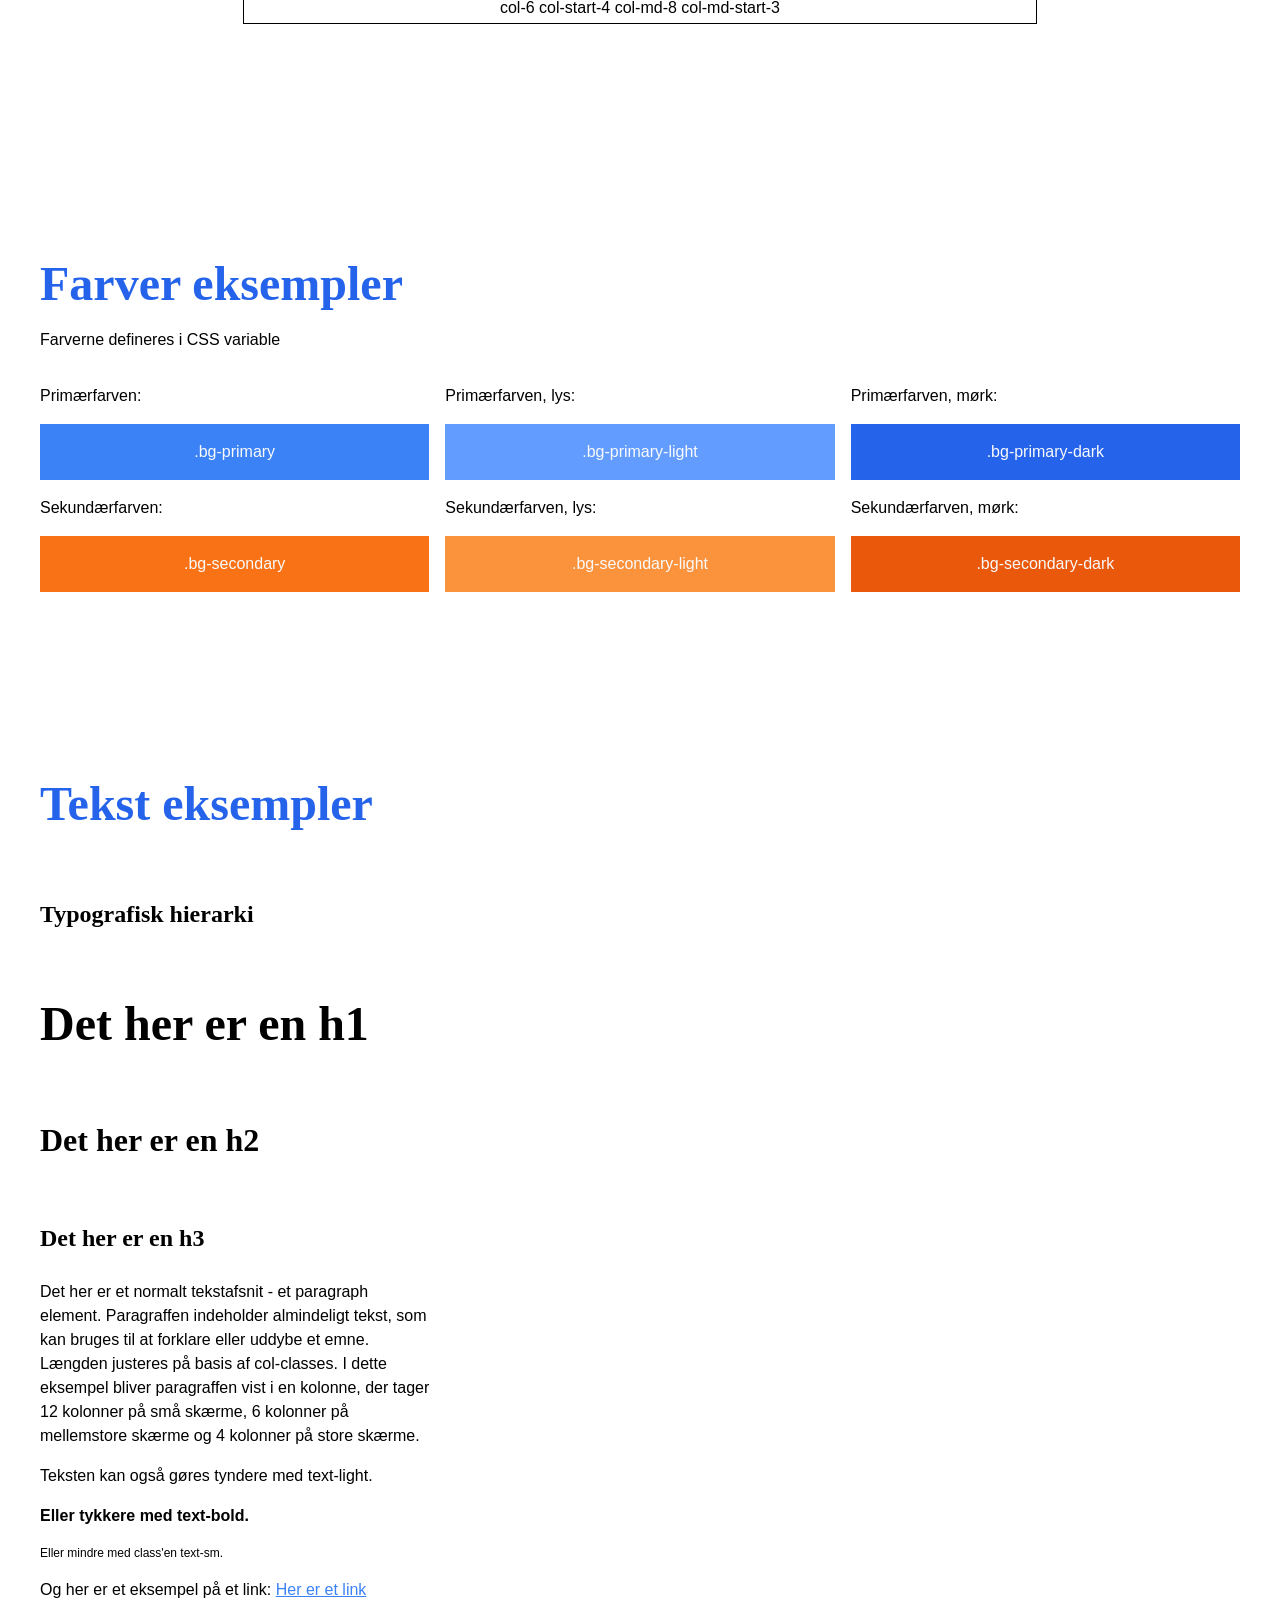
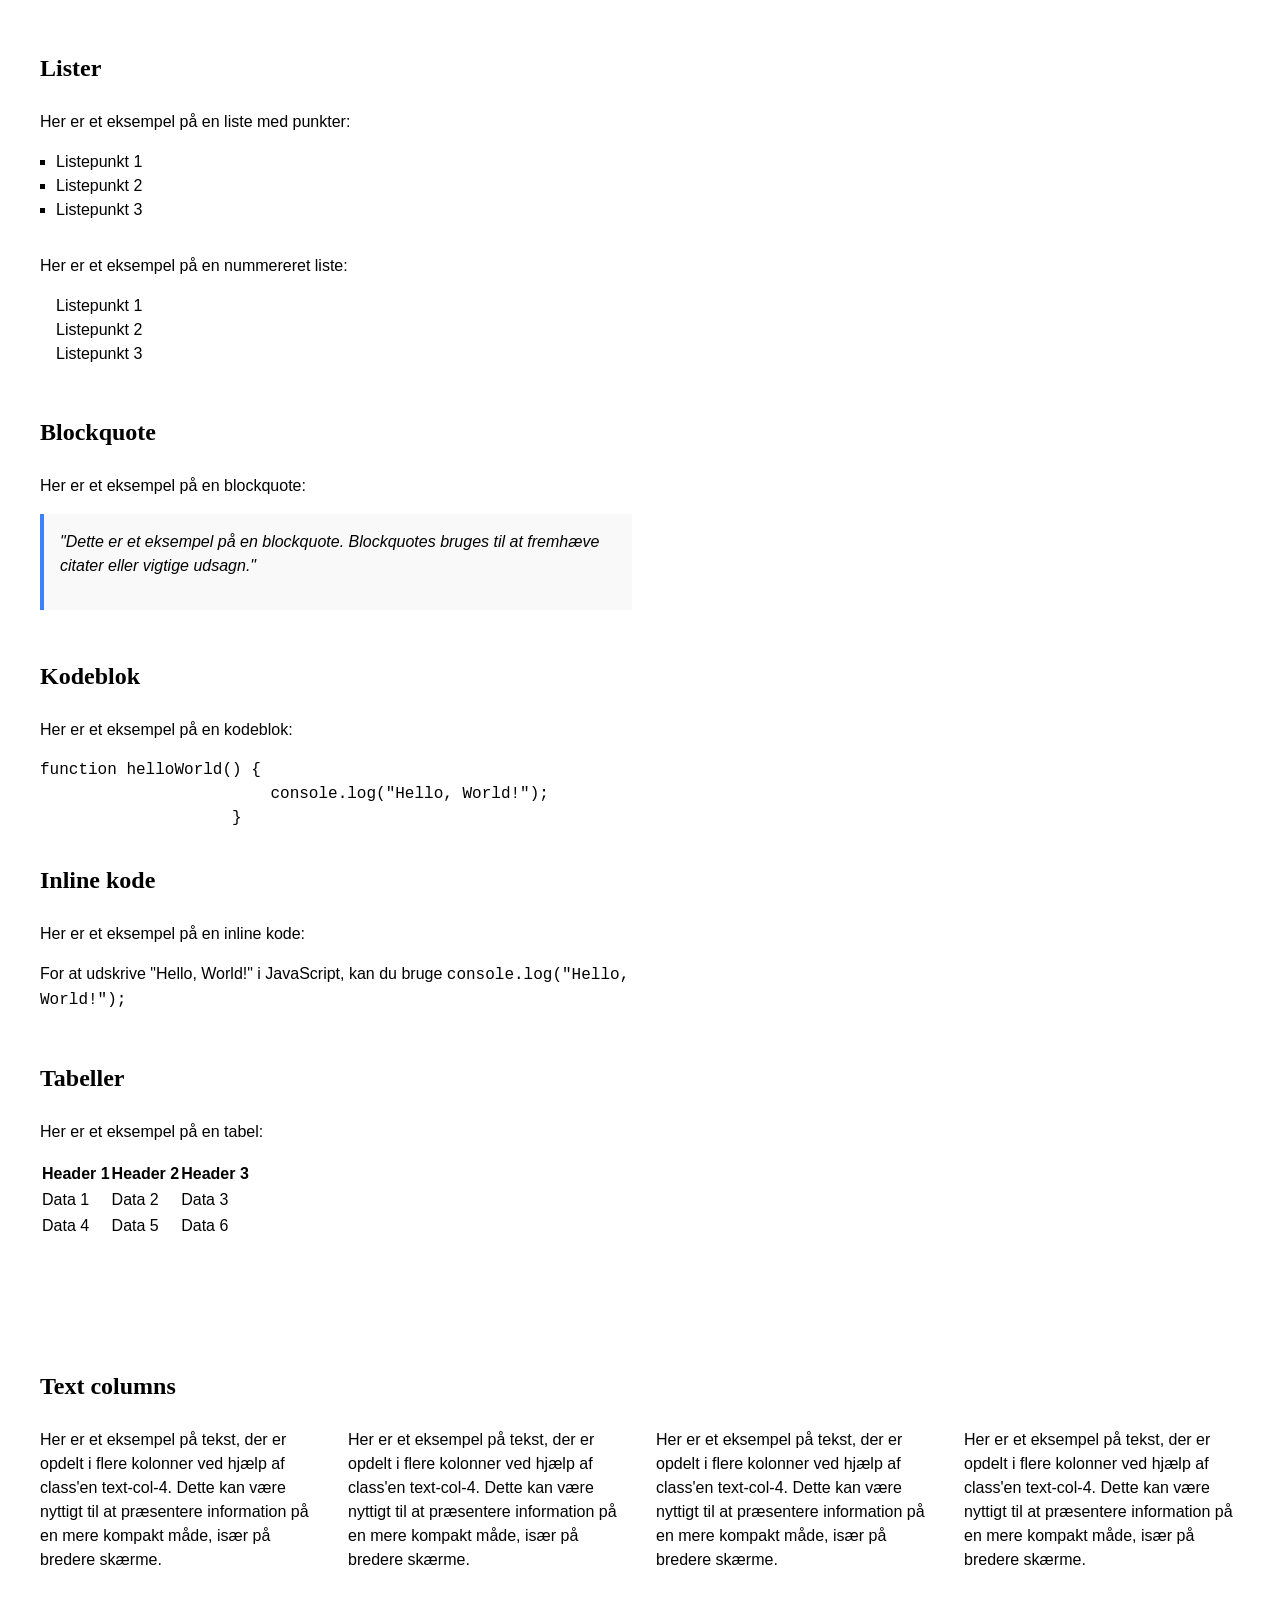
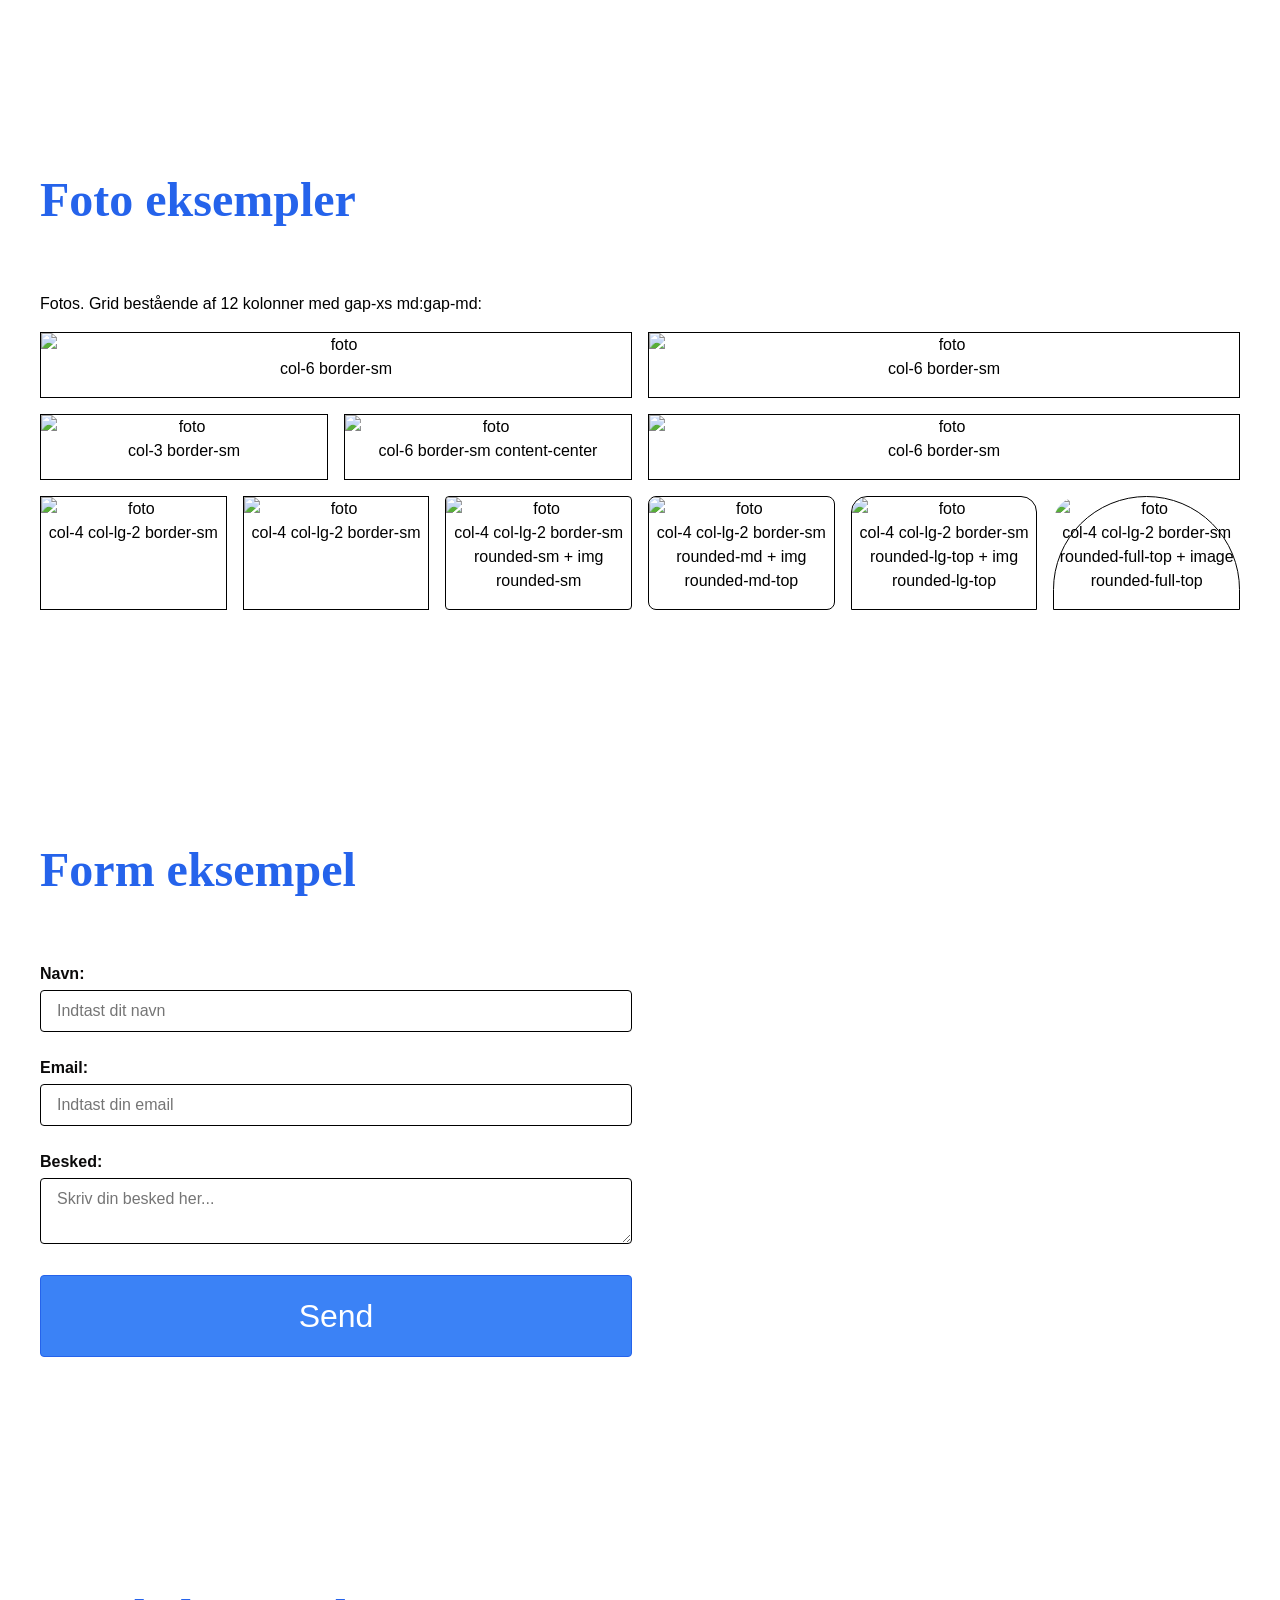
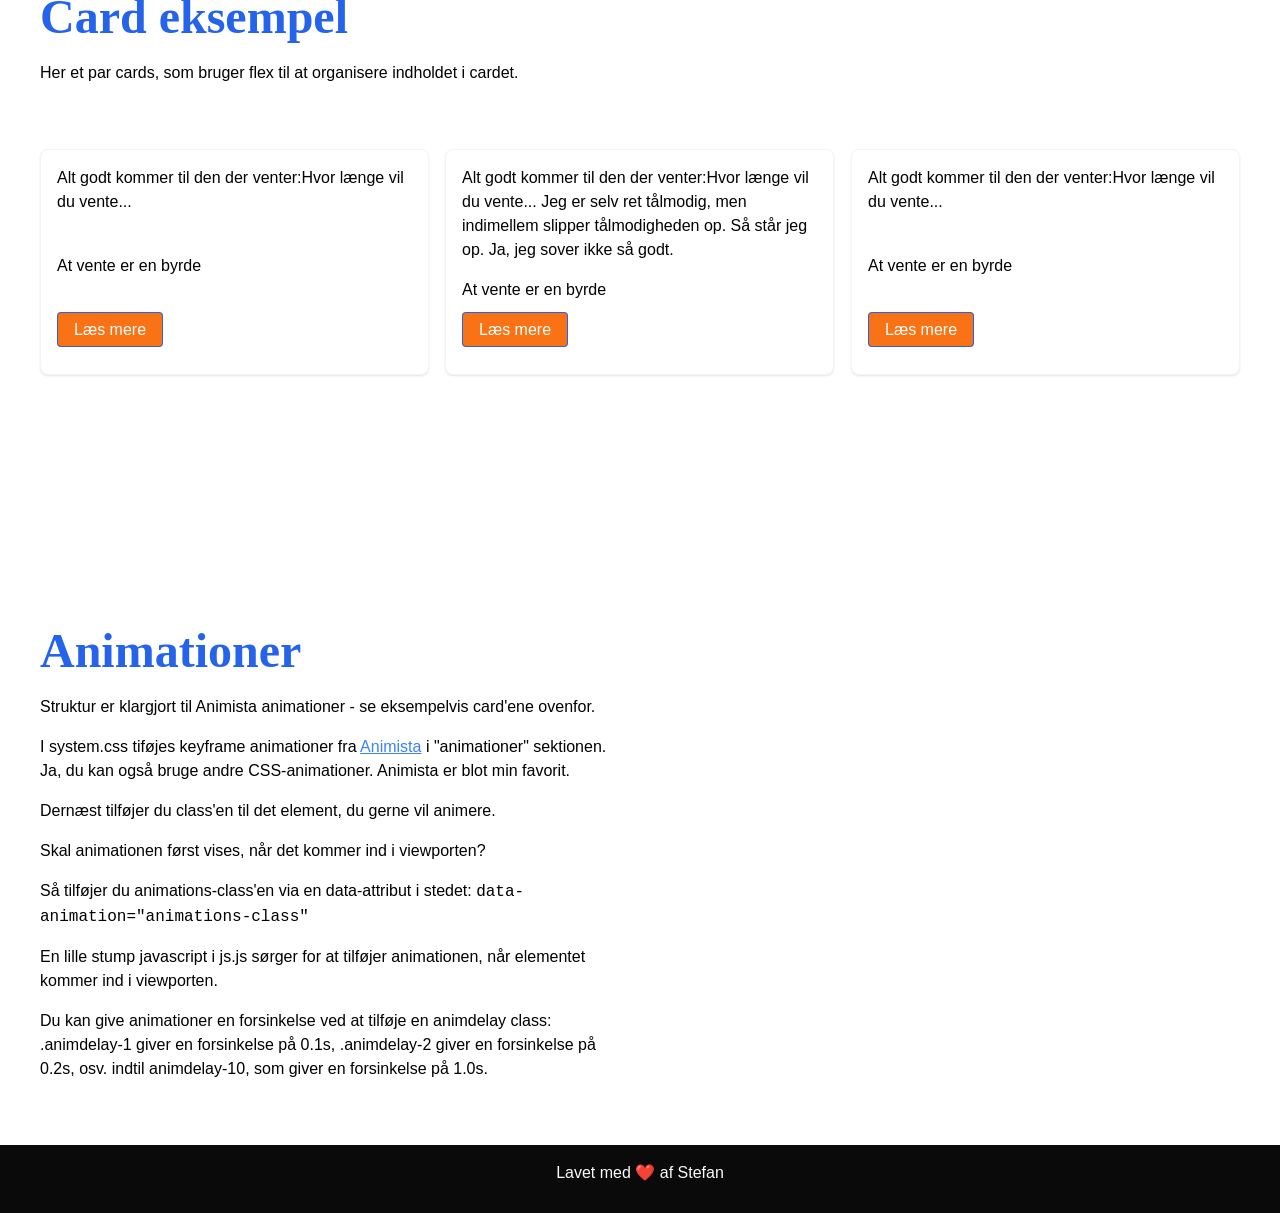
==== commit df315d81: "Tilføjer ekstra nav" ====
--- a/index.html
+++ b/index.html
@@ -13,15 +13,25 @@
     <header class="navbarfixed">
         <div class="container flex flex-row justify-between items-center p-l-lg p-r-lg p-t-md p-b-md">
             <div class="logo"><a href="#top" class="text-decoration-none text-xl">Struktur</a></div>
+             <nav class="hidden visible-md">
+                <a href="#container" class="p-r-sm">Container</a>
+                <a href="#grid" class="p-r-sm">Grid</a>
+                <a href="#farver" class="p-r-sm">Farver</a>
+                <a href="#tekst" class="p-r-sm">Tekst</a>
+                <a href="#fotos" class="p-r-sm">Fotos</a>
+                <a href="#forms" class="p-r-sm">Forms</a>
+                <a href="#cards" class="p-r-sm">Cards</a>
+                <a href="#animation" class="p-r-sm">Animation</a>
+            </nav>
          
-            <div class="navicon ">
+            <div class="navicon hidden-md">
                 <svg xmlns="http://www.w3.org/2000/svg" fill="none" viewBox="0 0 24 24" stroke-width="1.5"
                     stroke="currentColor" class="size-6" height="32" width="32">
                     <path stroke-linecap="round" stroke-linejoin="round"
                         d="M3.75 6.75h16.5M3.75 12h16.5m-16.5 5.25h16.5" />
                 </svg>
             </div>
-            <nav class="mobile-menu hidden flex-col justify-center items-center">
+            <nav class="mobile-menu hidden flex-col justify-center items-center hidden-md">
                 <a href="#top" class="p-r-sm">Top</a>
                 <a href="#container" class="p-r-sm">Container</a>
                 <a href="#grid" class="p-r-sm">Grid</a>
@@ -29,6 +39,8 @@
                 <a href="#tekst" class="p-r-sm">Tekst</a>
                 <a href="#fotos" class="p-r-sm">Fotos</a>
                 <a href="#forms" class="p-r-sm">Forms</a>
+                <a href="#cards" class="p-r-sm">Cards</a>
+                <a href="#animation" class="p-r-sm">Animation</a>
             </nav>
         </div>
     </header>
@@ -37,7 +49,7 @@
     <!-- Main content -->
     <main>
 
-        <div class="container-full bg-dark text-bright p-zero p-t-xxxl">
+        <div class="container-full bg-dark text-bright p-zero">
             <div class="container ">
                 <div class="grid">
                     <div class="col-12 col-md-6 col-lg-8">
@@ -532,7 +544,7 @@
         <!-- Form eksempler slut -->
 
         <!-- Og et card -->
-        <div class="container p-b-zero m-t-xxxl" id="forms">
+        <div class="container p-b-zero m-t-xxxl" id="cards">
             <div class="grid">
                 <div class="col-12">
                     <h2 class="text-xl text-primary-dark">Card eksempel</h2>
@@ -563,7 +575,7 @@
         <!-- Og et card -->
 
         <!-- -->
-        <div class="container p-b-xxl m-t-xxxl" id="animationer">
+        <div class="container p-b-xxl m-t-xxxl" id="animation">
             <div class="grid">
                 <div class="col-12 col-lg-6">
                     <h2 class="text-xl text-primary-dark">Animationer</h2>
--- a/system.css
+++ b/system.css
@@ -1007,6 +1007,11 @@
 .navbarfixed {
     width: 100%;
     background: var(--color-bright);
+    position: fixed;
+    top: 0;
+    left: 0;
+    z-index: 1000;
+    box-shadow: var(--shadow-sm);
 }
 .mobile-menu{
   position: fixed;
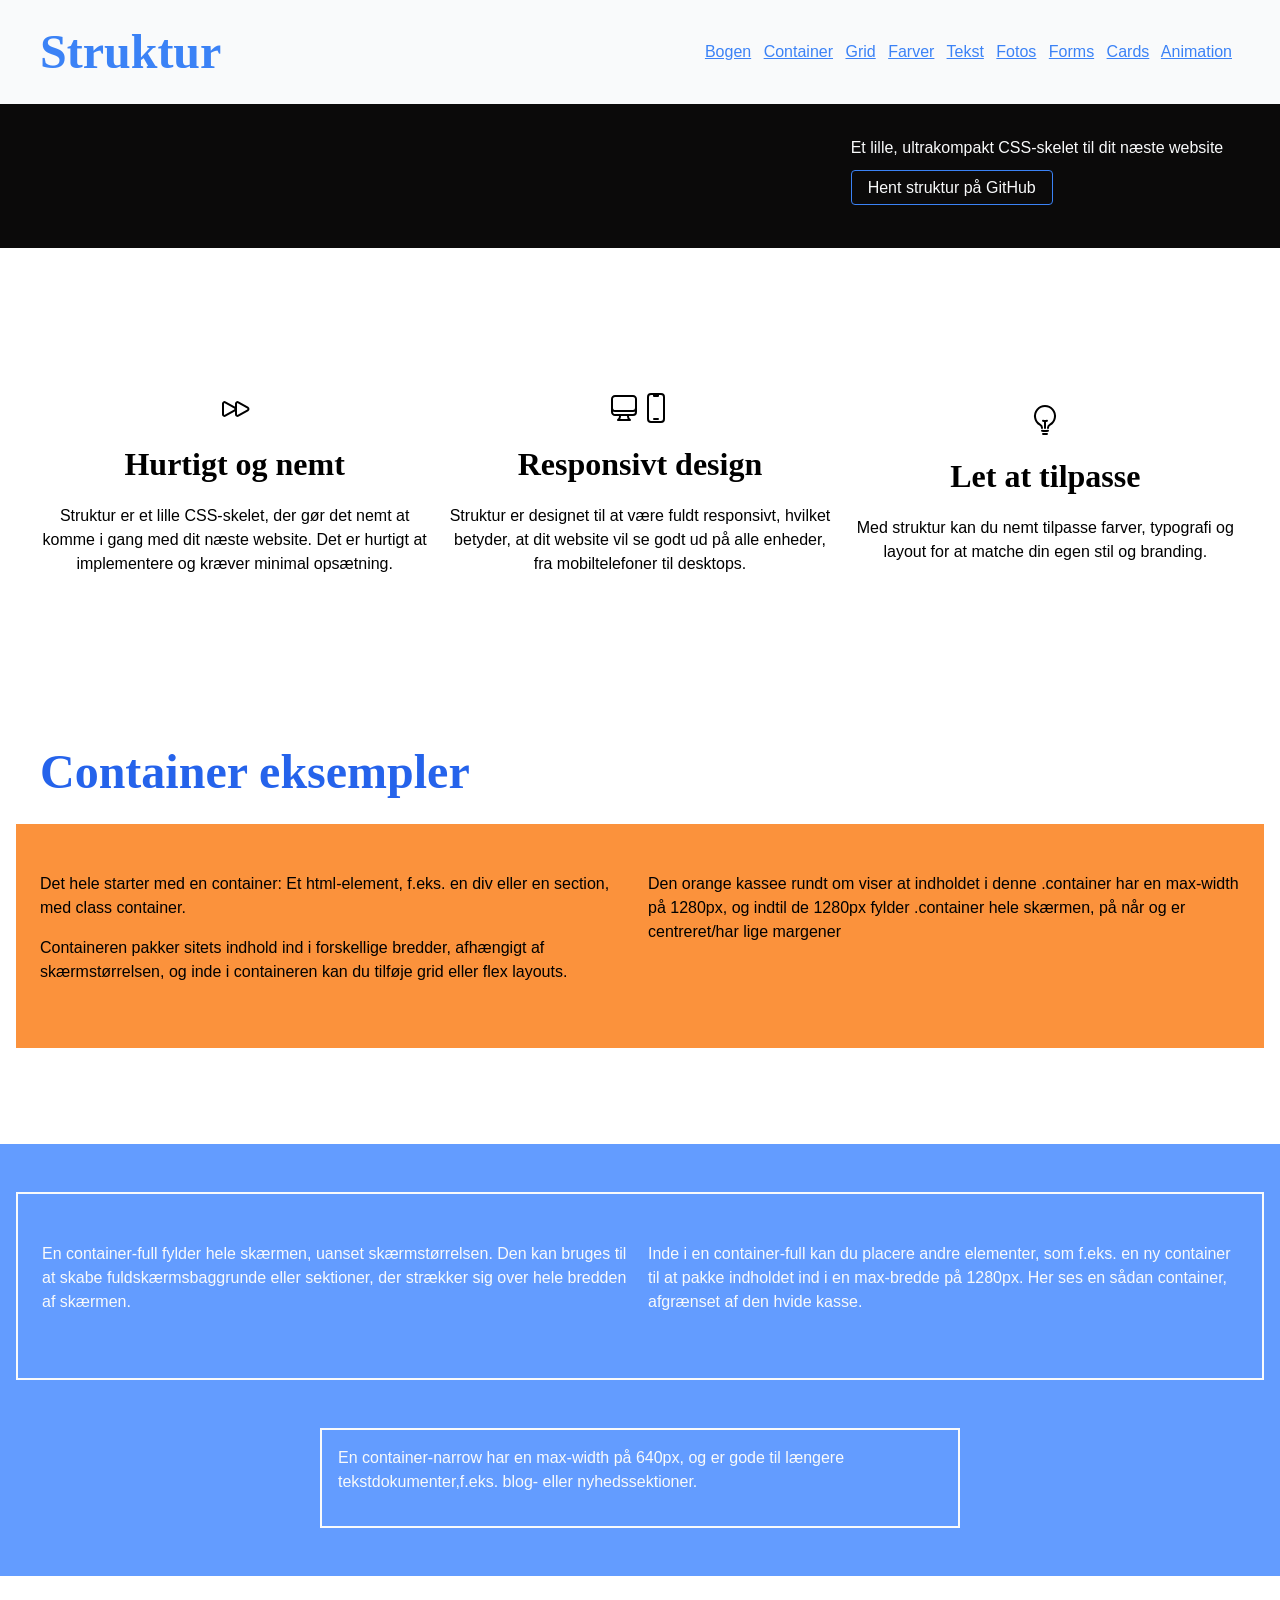
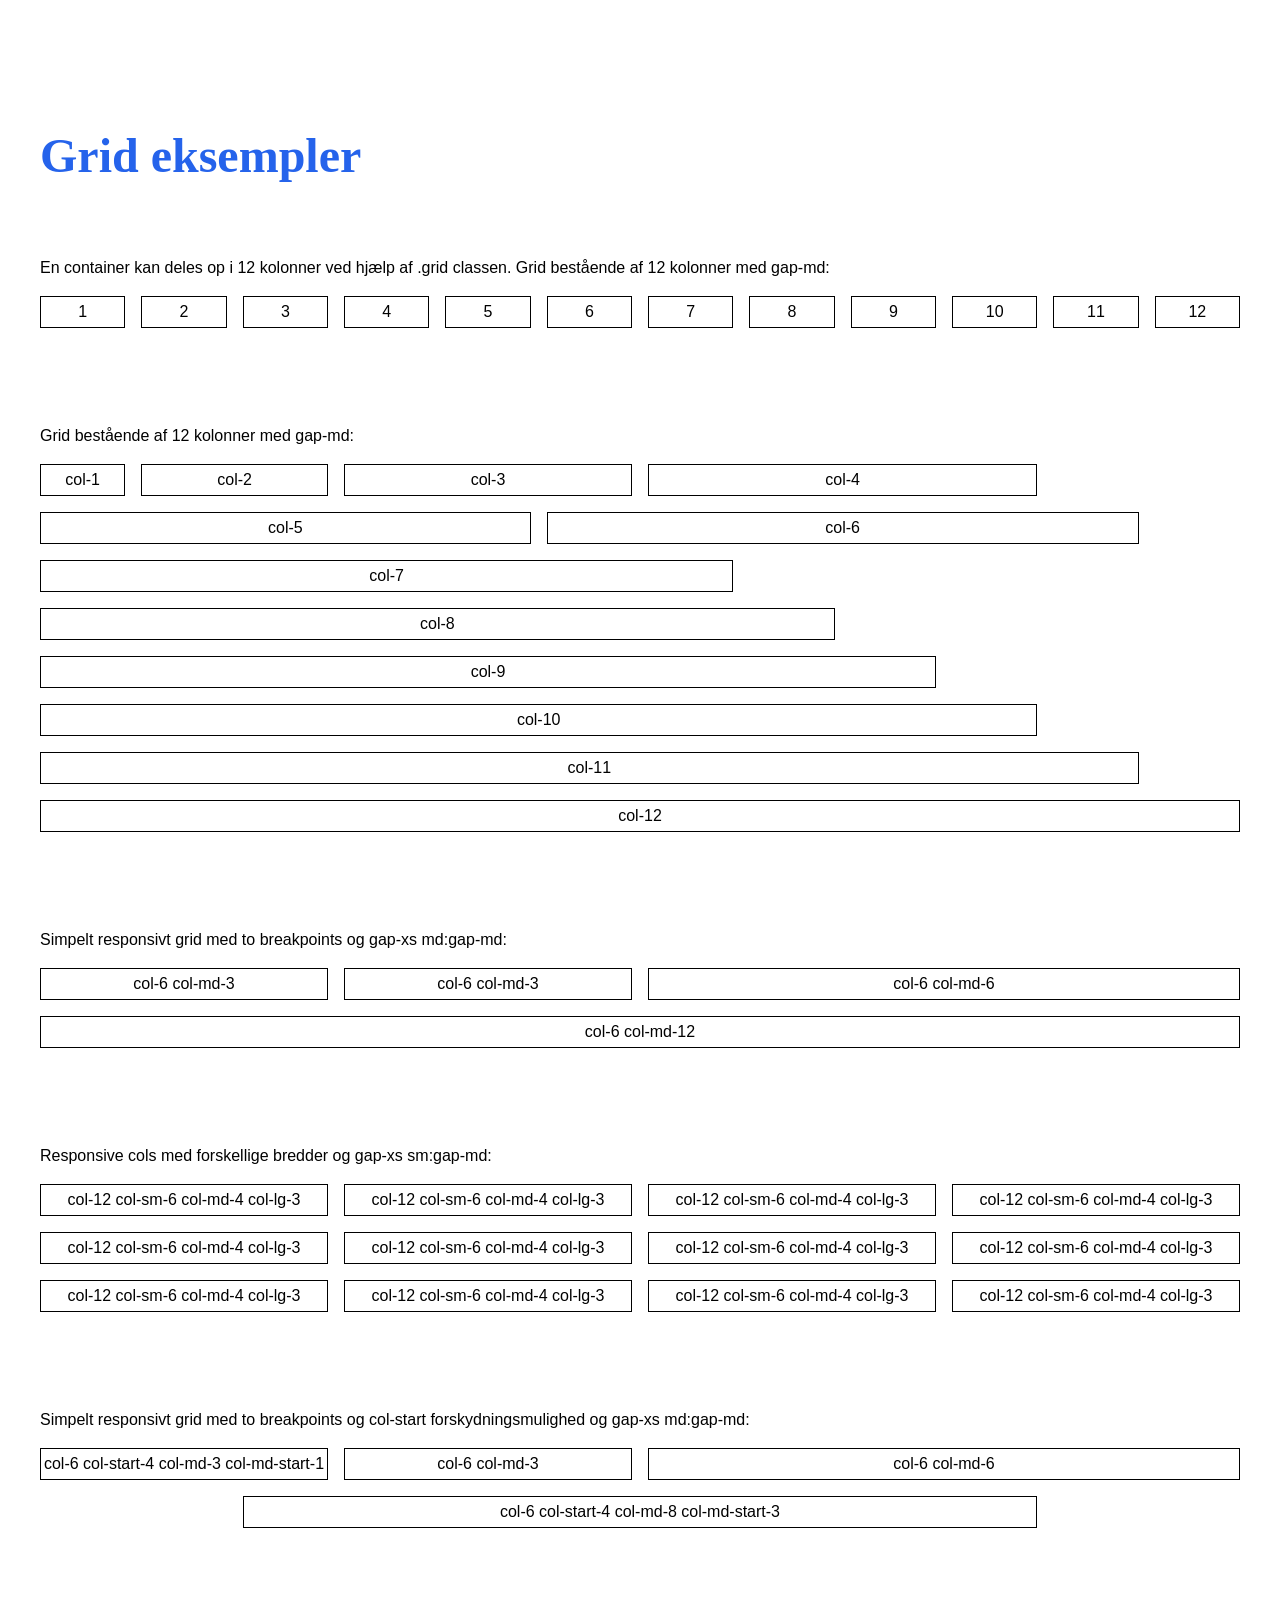
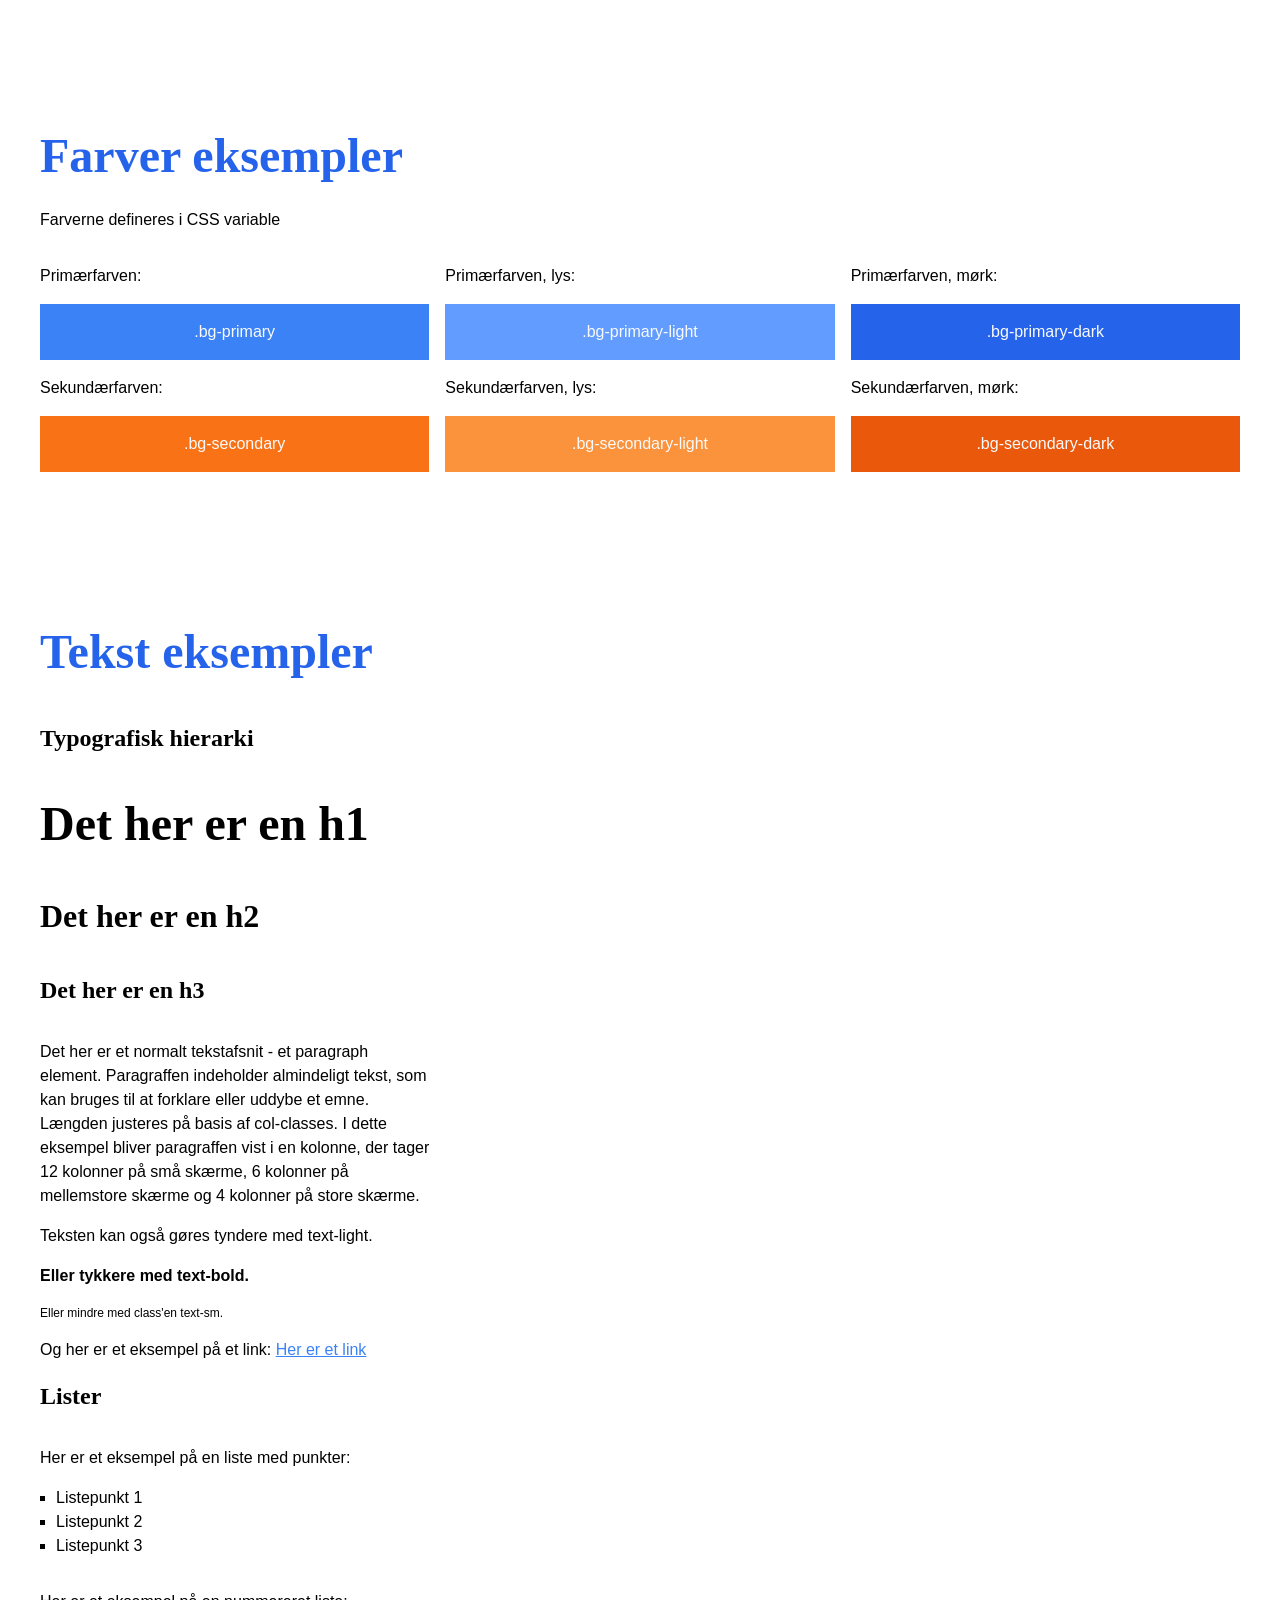
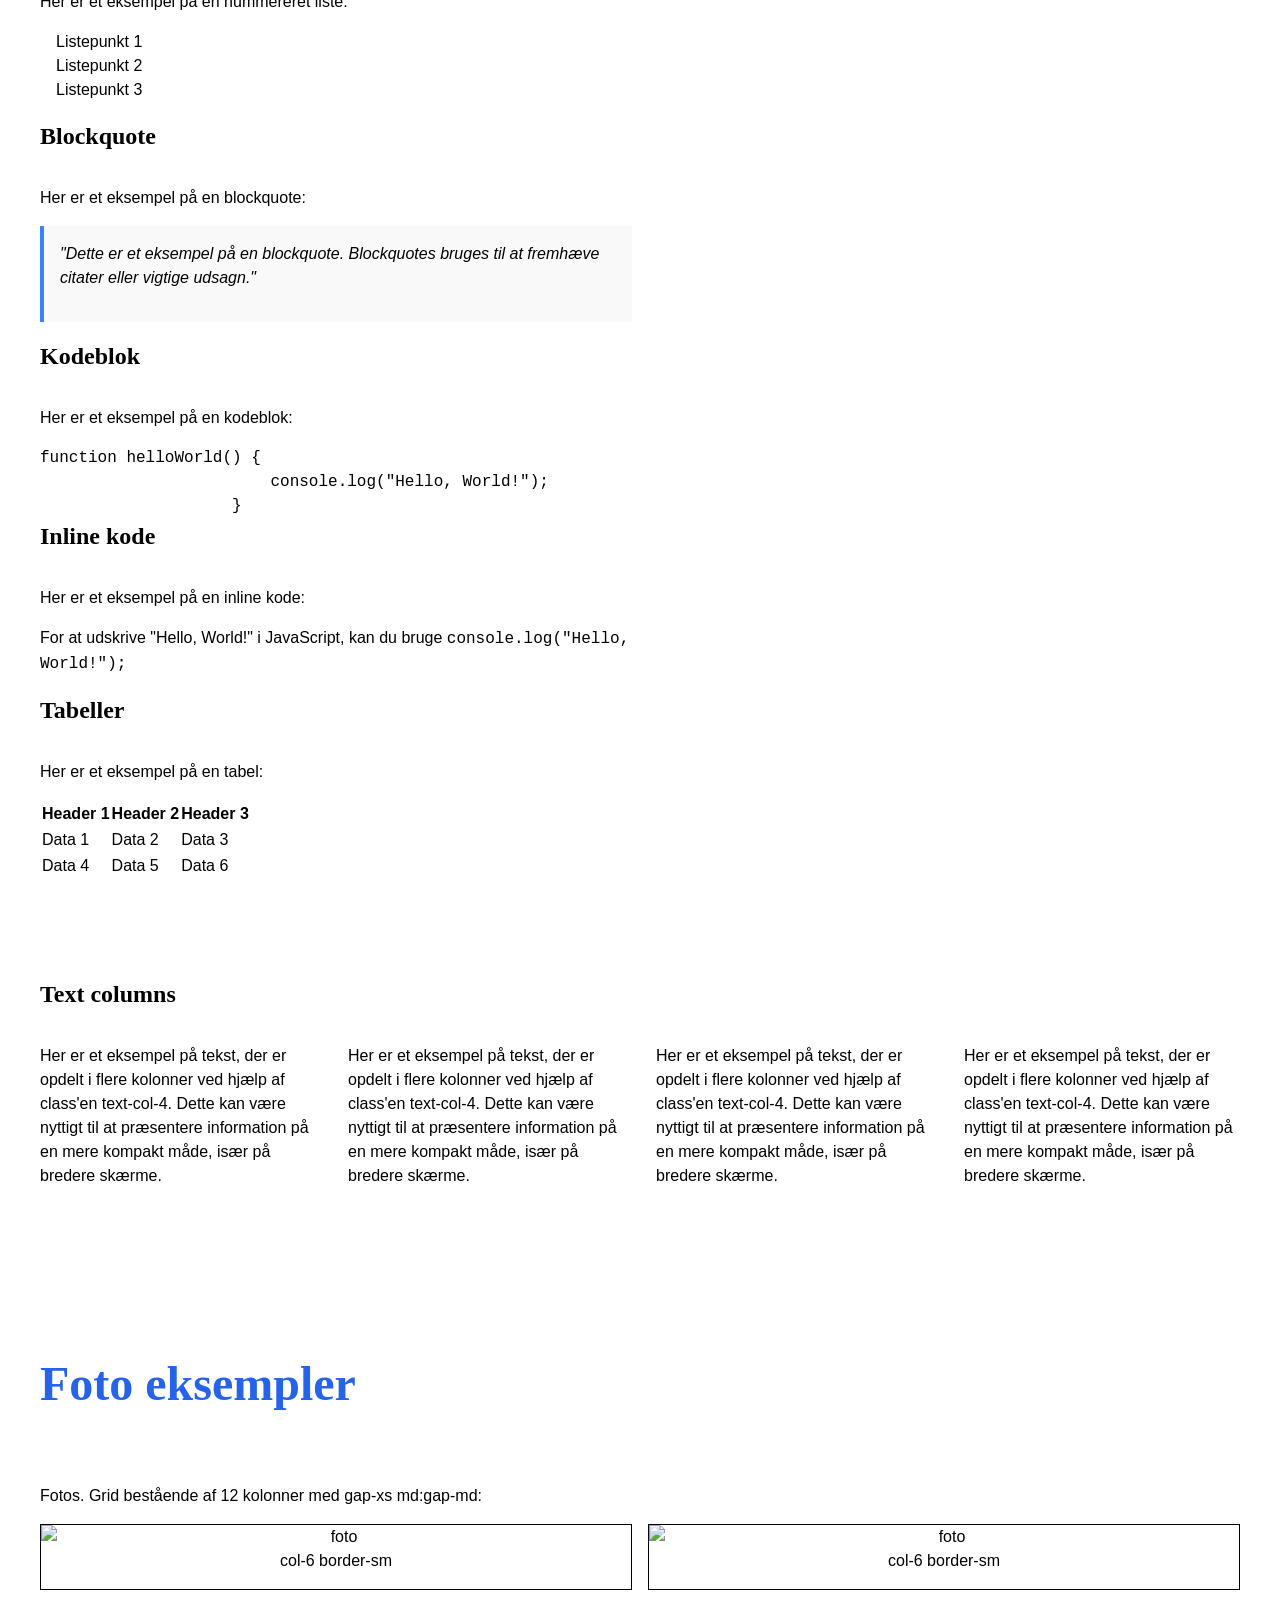
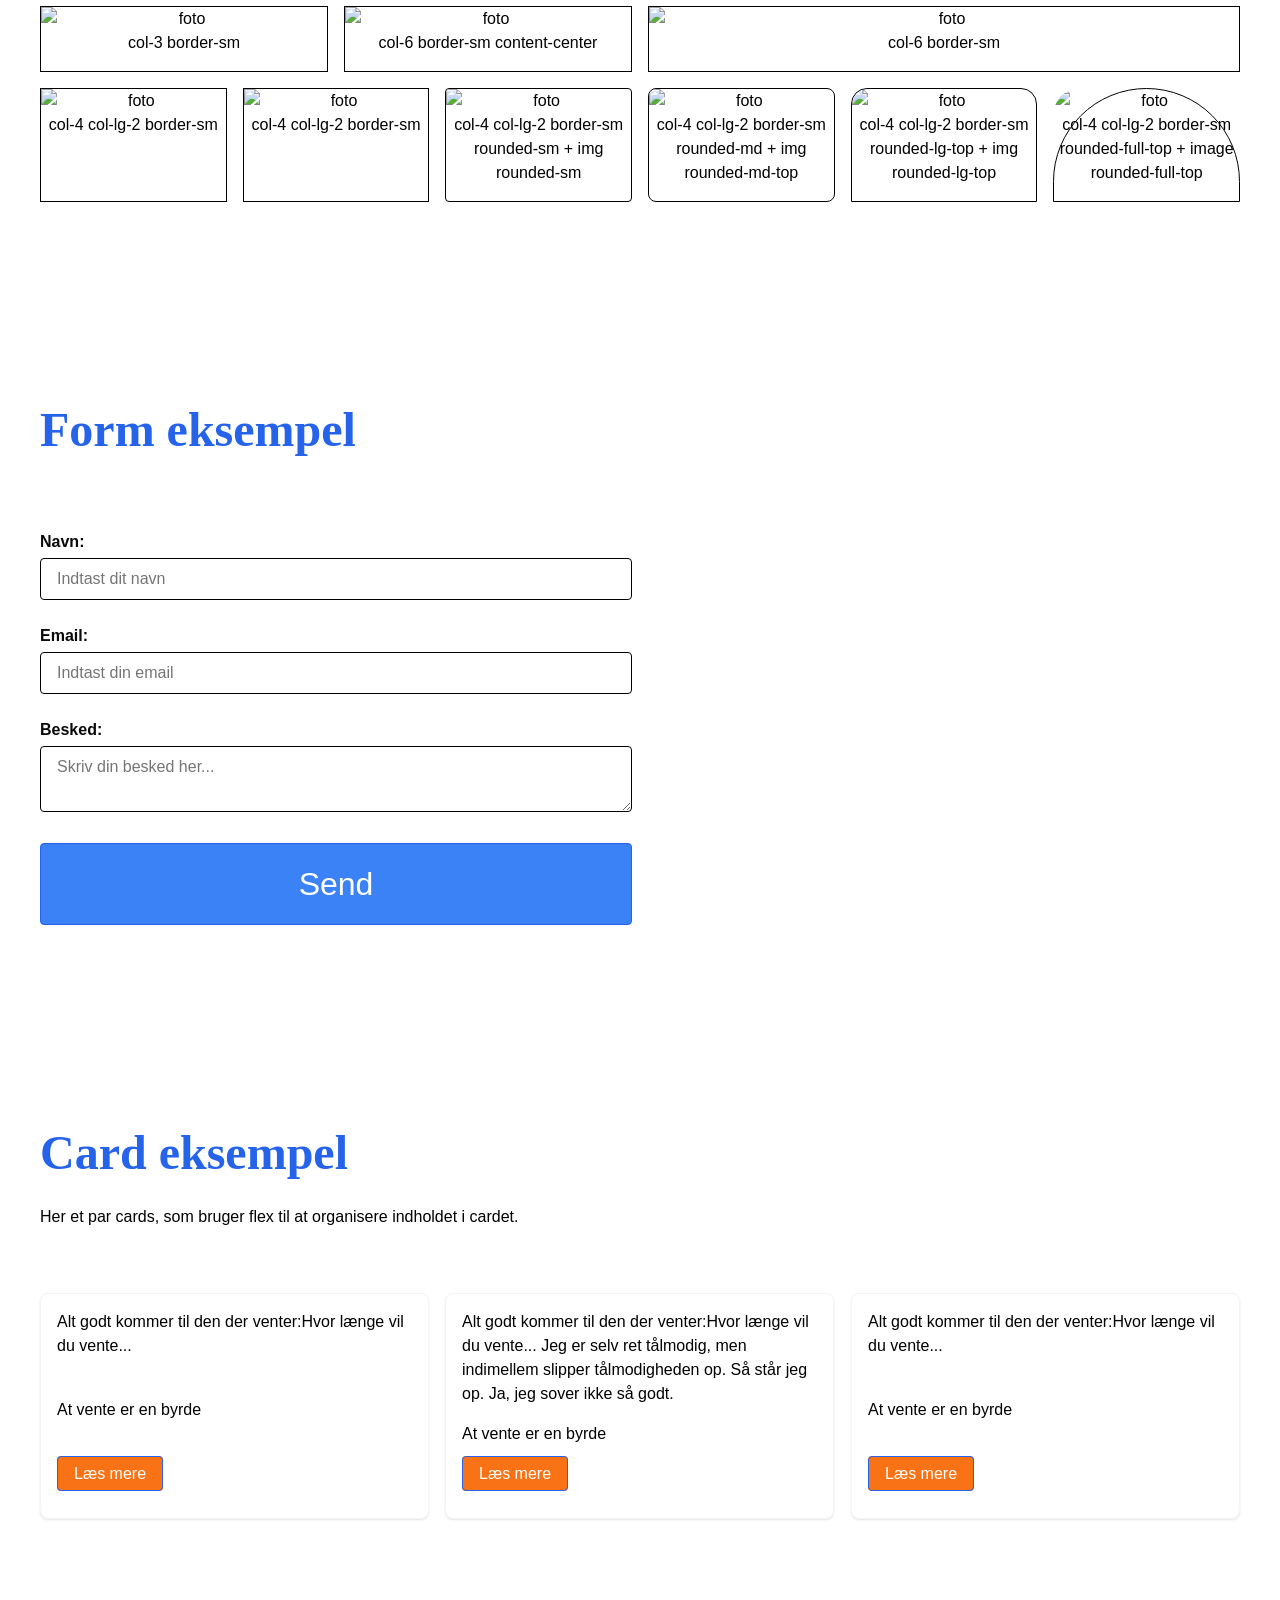
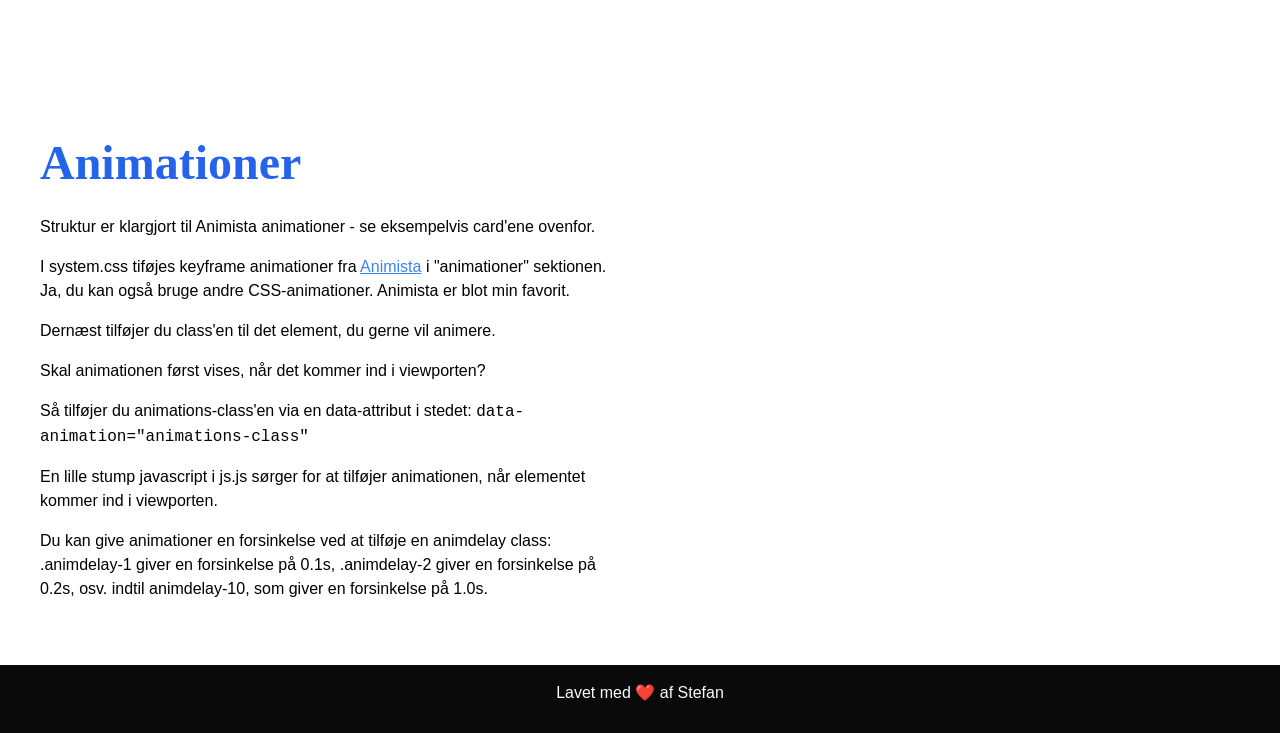
==== commit 48b68c36: "link mellem sites" ====
--- a/index.html
+++ b/index.html
@@ -4,7 +4,8 @@
 <head>
     <meta charset="UTF-8">
     <meta name="viewport" content="width=device-width, initial-scale=1.0">
-    <link rel="stylesheet" href="system.css">
+    <link rel="stylesheet" href="struktur.css">
+    <link rel="stylesheet" href="custom.css">
     <title>Struktur starter</title>
 </head>
 
@@ -13,7 +14,8 @@
     <header class="navbarfixed">
         <div class="container flex flex-row justify-between items-center p-l-lg p-r-lg p-t-md p-b-md">
             <div class="logo"><a href="#top" class="text-decoration-none text-xl">Struktur</a></div>
-             <nav class="hidden visible-md">
+            <nav class="hidden visible-md">
+                <a href="blank.html" class="p-r-sm">Bogen</a>
                 <a href="#container" class="p-r-sm">Container</a>
                 <a href="#grid" class="p-r-sm">Grid</a>
                 <a href="#farver" class="p-r-sm">Farver</a>
@@ -23,7 +25,7 @@
                 <a href="#cards" class="p-r-sm">Cards</a>
                 <a href="#animation" class="p-r-sm">Animation</a>
             </nav>
-         
+
             <div class="navicon hidden-md">
                 <svg xmlns="http://www.w3.org/2000/svg" fill="none" viewBox="0 0 24 24" stroke-width="1.5"
                     stroke="currentColor" class="size-6" height="32" width="32">
@@ -32,6 +34,7 @@
                 </svg>
             </div>
             <nav class="mobile-menu hidden flex-col justify-center items-center hidden-md">
+                <a href="blank.html" class="p-r-sm">Bogen</a>
                 <a href="#top" class="p-r-sm">Top</a>
                 <a href="#container" class="p-r-sm">Container</a>
                 <a href="#grid" class="p-r-sm">Grid</a>
@@ -352,7 +355,7 @@
                         <li>Listepunkt 3</li>
                     </ul>
                 </div>
-                 <div class="col-12">
+                <div class="col-12">
                     <p>Her er et eksempel på en nummereret liste:</p>
                     <ol>
                         <li>Listepunkt 1</li>
@@ -390,7 +393,9 @@
                 </div>
                 <div class="col-12 col-md-6">
                     <p>Her er et eksempel på en inline kode:</p>
-                    <p>For at udskrive "Hello, World!" i JavaScript, kan du bruge <code>console.log("Hello, World!");</code></p>
+                    <p>For at udskrive "Hello, World!" i JavaScript, kan du bruge
+                        <code>console.log("Hello, World!");</code>
+                    </p>
                 </div>
             </div>
             <div class="grid mt-xxxl">
@@ -428,19 +433,23 @@
                 </div>
                 <div class="col-12">
                     <div class="text-col-2 md:text-col-4 text-col-gap-xl">
-                        <p>Her er et eksempel på tekst, der er opdelt i flere kolonner ved hjælp af class'en text-col-4. Dette
+                        <p>Her er et eksempel på tekst, der er opdelt i flere kolonner ved hjælp af class'en text-col-4.
+                            Dette
                             kan være nyttigt til at præsentere information på en mere kompakt måde, især på bredere
                             skærme.
                         </p>
-                        <p>Her er et eksempel på tekst, der er opdelt i flere kolonner ved hjælp af class'en text-col-4. Dette
+                        <p>Her er et eksempel på tekst, der er opdelt i flere kolonner ved hjælp af class'en text-col-4.
+                            Dette
                             kan være nyttigt til at præsentere information på en mere kompakt måde, især på bredere
                             skærme.
                         </p>
-                        <p>Her er et eksempel på tekst, der er opdelt i flere kolonner ved hjælp af class'en text-col-4. Dette
+                        <p>Her er et eksempel på tekst, der er opdelt i flere kolonner ved hjælp af class'en text-col-4.
+                            Dette
                             kan være nyttigt til at præsentere information på en mere kompakt måde, især på bredere
                             skærme.
                         </p>
-                        <p>Her er et eksempel på tekst, der er opdelt i flere kolonner ved hjælp af class'en text-col-4. Dette
+                        <p>Her er et eksempel på tekst, der er opdelt i flere kolonner ved hjælp af class'en text-col-4.
+                            Dette
                             kan være nyttigt til at præsentere information på en mere kompakt måde, især på bredere
                             skærme.
                         </p>
@@ -554,18 +563,21 @@
         </div>
         <div class="container">
             <div class="grid">
-                <div data-animation="slide-in-elliptic-top-bck" class="animdelay-4 col-12 col-md-4 card flex flex-col justify-between">
+                <div data-animation="slide-in-elliptic-top-bck"
+                    class="animdelay-4 col-12 col-md-4 card flex flex-col justify-between">
                     <p>Alt godt kommer til den der venter:Hvor længe vil du vente...</p>
                     <p>At vente er en byrde</p>
                     <p><a href="#" class="btn btn-secondary">Læs mere</a></p>
                 </div>
-                <div data-animation="slide-in-elliptic-top-bck" class="animdelay-7 col-12 col-md-4 card flex flex-col justify-between">
+                <div data-animation="slide-in-elliptic-top-bck"
+                    class="animdelay-7 col-12 col-md-4 card flex flex-col justify-between">
                     <p>Alt godt kommer til den der venter:Hvor længe vil du vente... Jeg er selv ret tålmodig, men
                         indimellem slipper tålmodigheden op. Så står jeg op. Ja, jeg sover ikke så godt.</p>
                     <p>At vente er en byrde</p>
                     <p><a href="#" class="btn btn-secondary">Læs mere</a></p>
                 </div>
-                <div data-animation="slide-in-elliptic-top-bck" class="animdelay-10 col-12 col-md-4 card flex flex-col justify-between">
+                <div data-animation="slide-in-elliptic-top-bck"
+                    class="animdelay-10 col-12 col-md-4 card flex flex-col justify-between">
                     <p>Alt godt kommer til den der venter:Hvor længe vil du vente...</p>
                     <p>At vente er en byrde</p>
                     <p><a href="#" class="btn btn-secondary">Læs mere</a></p>
@@ -580,12 +592,19 @@
                 <div class="col-12 col-lg-6">
                     <h2 class="text-xl text-primary-dark">Animationer</h2>
                     <p>Struktur er klargjort til Animista animationer - se eksempelvis card'ene ovenfor.</p>
-                    <p>I system.css tiføjes keyframe animationer fra <a href="https://animista.net/" target="_blank">Animista</a> i "animationer" sektionen. Ja, du kan også bruge andre CSS-animationer. Animista er blot min favorit.</p>
+                    <p>I system.css tiføjes keyframe animationer fra <a href="https://animista.net/"
+                            target="_blank">Animista</a> i "animationer" sektionen. Ja, du kan også bruge andre
+                        CSS-animationer. Animista er blot min favorit.</p>
                     <p>Dernæst tilføjer du class'en til det element, du gerne vil animere.</p>
-                    <p>Skal animationen først vises, når det kommer ind i viewporten?</p> 
-                    <p>Så tilføjer du animations-class'en via en data-attribut i stedet: <code>data-animation="animations-class"</code></p>
-                    <p>En lille stump javascript i js.js sørger for at tilføjer animationen, når elementet kommer ind i viewporten.</p>
-                    <p>Du kan give animationer en forsinkelse ved at tilføje en animdelay class: .animdelay-1 giver en forsinkelse på 0.1s, .animdelay-2 giver en forsinkelse på 0.2s, osv. indtil animdelay-10, som giver en forsinkelse på 1.0s.</p>
+                    <p>Skal animationen først vises, når det kommer ind i viewporten?</p>
+                    <p>Så tilføjer du animations-class'en via en data-attribut i stedet:
+                        <code>data-animation="animations-class"</code>
+                    </p>
+                    <p>En lille stump javascript i js.js sørger for at tilføjer animationen, når elementet kommer ind i
+                        viewporten.</p>
+                    <p>Du kan give animationer en forsinkelse ved at tilføje en animdelay class: .animdelay-1 giver en
+                        forsinkelse på 0.1s, .animdelay-2 giver en forsinkelse på 0.2s, osv. indtil animdelay-10, som
+                        giver en forsinkelse på 1.0s.</p>
                 </div>
             </div>
         </div>
--- a/struktur.css
+++ b/struktur.css
@@ -0,0 +1,1838 @@
+/*
+System styles
+1: Reset
+2: Variable & tokens
+3: Layout containers & Breakpoints
+4: Layout/Grid
+5: Tekst & Typografi
+6: Forms
+7: Links & Buttons
+8: Medier
+9: Hjælpere
+10: Komponenter
+11: Animationer
+12: Custom CSS
+*/
+
+/* ========== 1: Reset ========== */
+
+* {
+  margin: 0;
+  padding: 0;
+  box-sizing: border-box;
+}
+
+body {
+  font-family:
+    system-ui,
+    -apple-system,
+    sans-serif;
+  line-height: 1.5;
+  -webkit-font-smoothing: antialiased;
+  -moz-osx-font-smoothing: grayscale;
+}
+
+ul,
+ol {
+  list-style: none;
+}
+
+a {
+  text-decoration: none;
+  color: inherit;
+}
+
+img {
+  max-width: 100%;
+  display: block;
+}
+
+button,
+input,
+textarea,
+select {
+  font: inherit;
+  border: none;
+  background: transparent;
+}
+
+:focus-visible {
+  outline: 2px solid currentColor;
+  outline-offset: 2px;
+}
+
+/* ========== 2: Variable & tokens ========== */
+
+:root {
+  /* farver*/
+  --color-primary: rgba(59, 130, 246, 1); /* En blålig primærfarve */
+  --color-primary-light: rgba(99, 156, 255, 1);
+  --color-primary-dark: rgba(37, 99, 235, 1);
+  --color-secondary: rgba(249, 115, 22, 1); /* En orange sekundærfarve */
+  --color-secondary-light: rgba(251, 146, 60, 1);
+  --color-secondary-dark: rgba(234, 88, 12, 1);
+  --color-dark: rgb(11, 10, 10);
+  --color-bright: rgba(249, 250, 251, 1);
+
+  /* Spacing */
+  --space-zero: 0;
+  --space-xs: 0.25rem;
+  --space-sm: 0.5rem;
+  --space-md: 1rem;
+  --space-lg: 1.5rem;
+  --space-xl: 2rem;
+  --space-xxl: 3rem;
+  --space-xxxl: 6rem;
+
+  /* Font-størrelser */
+  --font-size-sm: 0.75rem;
+  --font-size-base: 1rem;
+  --font-size-md: 1.5rem;
+  --font-size-lg: 2rem;
+  --font-size-xl: 3rem;
+  --font-weight-light: 300;
+  --font-weight-normal: 400;
+  --font-weight-bold: 700;
+
+  /* Fonte */
+  --font-family-sans: sans-serif;
+  --font-family-serif: serif;
+  --font-family-mono: monospace;
+
+  /* Containers */
+  --container-full: 100%;
+  --container-wide: 1280px;
+  --container-narrow: 640px;
+  --container-fluid: calc(100% - var(--space-md) * 2);
+  --container-padding: 1rem;
+  --container-padding-sm: 0.5rem;
+
+  /* Borders & Radius */
+  --radius-sm: 0.25rem;
+  --radius-md: 0.5rem;
+  --radius-lg: 1rem;
+  --radius-full: 9999px;
+
+  --border-width-sm: 1px;
+  --border-width-md: 2px;
+  --border-width-lg: 4px;
+
+  /* Shadows */
+  --shadow-sm: 0 1px 2px rgba(0, 0, 0, 0.1);
+  --shadow-md: 0 4px 6px rgba(0, 0, 0, 0.1);
+  --shadow-lg: 0 10px 15px rgba(0, 0, 0, 0.1);
+}
+
+/* Surface Tokens / classes*/
+.bg-primary {
+  background-color: var(--color-primary);
+}
+.text-primary {
+  color: var(--color-primary);
+}
+.bg-primary-light {
+  background-color: var(--color-primary-light);
+}
+.text-primary-light {
+  color: var(--color-primary-light);
+}
+.bg-primary-dark {
+  background-color: var(--color-primary-dark);
+}
+.text-primary-dark {
+  color: var(--color-primary-dark);
+}
+.bg-secondary {
+  background-color: var(--color-secondary);
+}
+.text-secondary {
+  color: var(--color-secondary);
+}
+.bg-secondary-light {
+  background-color: var(--color-secondary-light);
+}
+.text-secondary-light {
+  color: var(--color-secondary-light);
+}
+.bg-secondary-dark {
+  background-color: var(--color-secondary-dark);
+}
+.text-secondary-dark {
+  color: var(--color-secondary-dark);
+}
+
+.bg-dark {
+  background-color: var(--color-dark);
+}
+.text-dark {
+  color: var(--color-dark);
+}
+.bg-bright {
+  background-color: var(--color-bright);
+}
+.text-bright {
+  color: var(--color-bright);
+}
+
+/* rounded tokens /classes */
+.rounded-sm {
+  border-radius: var(--radius-sm);
+}
+.rounded-md {
+  border-radius: var(--radius-md);
+}
+.rounded-lg {
+  border-radius: var(--radius-lg);
+}
+.rounded-full {
+  border-radius: var(--radius-full);
+}
+.rounded-sm-top {
+  border-top-left-radius: var(--radius-sm);
+  border-top-right-radius: var(--radius-sm);
+}
+.rounded-md-top {
+  border-top-left-radius: var(--radius-md);
+  border-top-right-radius: var(--radius-md);
+}
+.rounded-lg-top {
+  border-top-left-radius: var(--radius-lg);
+  border-top-right-radius: var(--radius-lg);
+}
+.rounded-full-top {
+  border-top-left-radius: var(--radius-full);
+  border-top-right-radius: var(--radius-full);
+}
+.rounded-sm-bottom {
+  border-bottom-left-radius: var(--radius-sm);
+  border-bottom-right-radius: var(--radius-sm);
+}
+.rounded-md-bottom {
+  border-bottom-left-radius: var(--radius-md);
+  border-bottom-right-radius: var(--radius-md);
+}
+.rounded-lg-bottom {
+  border-bottom-left-radius: var(--radius-lg);
+  border-bottom-right-radius: var(--radius-lg);
+}
+.rounded-full-bottom {
+  border-bottom-left-radius: var(--radius-full);
+  border-bottom-right-radius: var(--radius-full);
+}
+
+/*border tokens classes*/
+.border-sm {
+  border: var(--border-width-sm) solid currentColor;
+}
+.border-md {
+  border: var(--border-width-md) solid currentColor;
+}
+.border-lg {
+  border: var(--border-width-lg) solid currentColor;
+}
+
+/* ========== 3: Layout containers & Breakpoints ========== */
+
+.container {
+  width: var(--container-fluid);
+  max-width: var(--container-wide);
+  margin: 0 auto;
+}
+
+.container-narrow {
+  width: var(--container-fluid);
+  max-width: var(--container-narrow);
+  margin: 0 auto;
+}
+
+.container-full {
+  width: var(--container-full);
+  margin: 0 auto;
+}
+
+.container,
+.container-narrow,
+.container-fluid {
+  padding: var(--space-xxl) var(--space-md);
+}
+
+/* ========== 4: Layout/Grid ========== */
+
+/* Position */
+.static {
+  position: static;
+}
+.fixed {
+  position: fixed;
+}
+.relative {
+  position: relative;
+}
+.absolute {
+  position: absolute;
+}
+.sticky {
+  position: sticky;
+}
+
+.top-0 {
+  top: 0;
+}
+.top-1 {
+  top: var(--space-xs);
+}
+.top-2 {
+  top: var(--space-sm);
+}
+.top-3 {
+  top: var(--space-md);
+}
+.top-4 {
+  top: var(--space-lg);
+}
+.top-5 {
+  top: var(--space-xl);
+}
+.top-6 {
+  top: var(--space-xxl);
+}
+.top-7 {
+  top: var(--space-xxxl);
+}
+.right-0 {
+  right: 0;
+}
+.right-1 {
+  right: var(--space-xs);
+}
+.right-2 {
+  right: var(--space-sm);
+}
+.right-3 {
+  right: var(--space-md);
+}
+.right-4 {
+  right: var(--space-lg);
+}
+.right-5 {
+  right: var(--space-xl);
+}
+.right-6 {
+  right: var(--space-xxl);
+}
+.right-7 {
+  right: var(--space-xxxl);
+}
+.bottom-0 {
+  bottom: 0;
+}
+.bottom-1 {
+  bottom: var(--space-xs);
+}
+.bottom-2 {
+  bottom: var(--space-sm);
+}
+.bottom-3 {
+  bottom: var(--space-md);
+}
+.bottom-4 {
+  bottom: var(--space-lg);
+}
+.bottom-5 {
+  bottom: var(--space-xl);
+}
+.bottom-6 {
+  bottom: var(--space-xxl);
+}
+.bottom-7 {
+  bottom: var(--space-xxxl);
+}
+.left-0 {
+  left: 0;
+}
+.left-1 {
+  left: var(--space-xs);
+}
+.left-2 {
+  left: var(--space-sm);
+}
+.left-3 {
+  left: var(--space-md);
+}
+.left-4 {
+  left: var(--space-lg);
+}
+.left-5 {
+  left: var(--space-xl);
+}
+.left-6 {
+  left: var(--space-xxl);
+}
+.left-7 {
+  left: var(--space-xxxl);
+}
+
+/* Grundlæggende grid (mobile-first) */
+.grid {
+  display: grid;
+  grid-template-columns: repeat(12, 1fr);
+  gap: var(--space-sm);
+  margin: 0 calc(var(--space-sm) / 2);
+  grid-auto-rows: minmax(var(--space-xl), auto);
+}
+@media (min-width: 400px) {
+  .grid {
+    gap: var(--space-md);
+    margin: 0 calc(var(--space-md) / 2);
+  }
+}
+
+/* Responsive kolonne-klasser  */
+.col-1 {
+  grid-column: auto / span 1;
+}
+.col-2 {
+  grid-column: auto / span 2;
+}
+.col-3 {
+  grid-column: auto / span 3;
+}
+.col-4 {
+  grid-column: auto / span 4;
+}
+.col-5 {
+  grid-column: auto / span 5;
+}
+.col-6 {
+  grid-column: auto / span 6;
+}
+.col-7 {
+  grid-column: auto / span 7;
+}
+.col-8 {
+  grid-column: auto / span 8;
+}
+.col-9 {
+  grid-column: auto / span 9;
+}
+.col-10 {
+  grid-column: auto / span 10;
+}
+.col-11 {
+  grid-column: auto / span 11;
+}
+.col-12 {
+  grid-column: auto / span 12;
+}
+
+/* Mellemstore skærme (sm: ≥760px) */
+@media (min-width: 760px) {
+  .col-sm-1 {
+    grid-column: auto / span 1;
+  }
+  .col-sm-2 {
+    grid-column: auto / span 2;
+  }
+  .col-sm-3 {
+    grid-column: auto / span 3;
+  }
+  .col-sm-4 {
+    grid-column: auto / span 4;
+  }
+  .col-sm-5 {
+    grid-column: auto / span 5;
+  }
+  .col-sm-6 {
+    grid-column: auto / span 6;
+  }
+  .col-sm-7 {
+    grid-column: auto / span 7;
+  }
+  .col-sm-8 {
+    grid-column: auto / span 8;
+  }
+  .col-sm-9 {
+    grid-column: auto / span 9;
+  }
+  .col-sm-10 {
+    grid-column: auto / span 10;
+  }
+  .col-sm-11 {
+    grid-column: auto / span 11;
+  }
+  .col-sm-12 {
+    grid-column: auto / span 12;
+  }
+}
+
+/* Store skærme (md: ≥960px) */
+@media (min-width: 960px) {
+  .col-md-1 {
+    grid-column: auto / span 1;
+  }
+  .col-md-2 {
+    grid-column: auto / span 2;
+  }
+  .col-md-3 {
+    grid-column: auto / span 3;
+  }
+  .col-md-4 {
+    grid-column: auto / span 4;
+  }
+  .col-md-5 {
+    grid-column: auto / span 5;
+  }
+  .col-md-6 {
+    grid-column: auto / span 6;
+  }
+  .col-md-7 {
+    grid-column: auto / span 7;
+  }
+  .col-md-8 {
+    grid-column: auto / span 8;
+  }
+  .col-md-9 {
+    grid-column: auto / span 9;
+  }
+  .col-md-10 {
+    grid-column: auto / span 10;
+  }
+  .col-md-11 {
+    grid-column: auto / span 11;
+  }
+  .col-md-12 {
+    grid-column: auto / span 12;
+  }
+}
+
+/* Extra store skærme (lg: ≥1280px) */
+@media (min-width: 1280px) {
+  .col-lg-1 {
+    grid-column: auto / span 1;
+  }
+  .col-lg-2 {
+    grid-column: auto / span 2;
+  }
+  .col-lg-3 {
+    grid-column: auto / span 3;
+  }
+  .col-lg-4 {
+    grid-column: auto / span 4;
+  }
+  .col-lg-5 {
+    grid-column: auto / span 5;
+  }
+  .col-lg-6 {
+    grid-column: auto / span 6;
+  }
+  .col-lg-7 {
+    grid-column: auto / span 7;
+  }
+  .col-lg-8 {
+    grid-column: auto / span 8;
+  }
+  .col-lg-9 {
+    grid-column: auto / span 9;
+  }
+  .col-lg-10 {
+    grid-column: auto / span 10;
+  }
+  .col-lg-11 {
+    grid-column: auto / span 11;
+  }
+  .col-lg-12 {
+    grid-column: auto / span 12;
+  }
+}
+
+/* Col-start classes til at definere startpositioner...*/
+.col-start-1 {
+  grid-column-start: 1;
+}
+.col-start-2 {
+  grid-column-start: 2;
+}
+.col-start-3 {
+  grid-column-start: 3;
+}
+.col-start-4 {
+  grid-column-start: 4;
+}
+.col-start-5 {
+  grid-column-start: 5;
+}
+.col-start-6 {
+  grid-column-start: 6;
+}
+.col-start-7 {
+  grid-column-start: 7;
+}
+.col-start-8 {
+  grid-column-start: 8;
+}
+.col-start-9 {
+  grid-column-start: 9;
+}
+.col-start-10 {
+  grid-column-start: 10;
+}
+.col-start-11 {
+  grid-column-start: 11;
+}
+.col-start-12 {
+  grid-column-start: 12;
+}
+
+/* Mellemstore skærme (sm: ≥760px) */
+@media (min-width: 760px) {
+  .col-sm-start-1 {
+    grid-column-start: 1;
+  }
+  .col-sm-start-2 {
+    grid-column-start: 2;
+  }
+  .col-sm-start-3 {
+    grid-column-start: 3;
+  }
+  .col-sm-start-4 {
+    grid-column-start: 4;
+  }
+  .col-sm-start-5 {
+    grid-column-start: 5;
+  }
+  .col-sm-start-6 {
+    grid-column-start: 6;
+  }
+  .col-sm-start-7 {
+    grid-column-start: 7;
+  }
+  .col-sm-start-8 {
+    grid-column-start: 8;
+  }
+  .col-sm-start-9 {
+    grid-column-start: 9;
+  }
+  .col-sm-start-10 {
+    grid-column-start: 10;
+  }
+  .col-sm-start-11 {
+    grid-column-start: 11;
+  }
+  .col-sm-start-12 {
+    grid-column-start: 12;
+  }
+}
+
+/* Store skærme (md: ≥960px) */
+@media (min-width: 960px) {
+  .col-md-start-1 {
+    grid-column-start: 1;
+  }
+  .col-md-start-2 {
+    grid-column-start: 2;
+  }
+  .col-md-start-3 {
+    grid-column-start: 3;
+  }
+  .col-md-start-4 {
+    grid-column-start: 4;
+  }
+  .col-md-start-5 {
+    grid-column-start: 5;
+  }
+  .col-md-start-6 {
+    grid-column-start: 6;
+  }
+  .col-md-start-7 {
+    grid-column-start: 7;
+  }
+  .col-md-start-8 {
+    grid-column-start: 8;
+  }
+  .col-md-start-9 {
+    grid-column-start: 9;
+  }
+  .col-md-start-10 {
+    grid-column-start: 10;
+  }
+  .col-md-start-11 {
+    grid-column-start: 11;
+  }
+  .col-md-start-12 {
+    grid-column-start: 12;
+  }
+}
+
+/* Extra store skærme (lg: ≥1200px) */
+@media (min-width: 1200px) {
+  .col-lg-start-1 {
+    grid-column-start: 1;
+  }
+  .col-lg-start-2 {
+    grid-column-start: 2;
+  }
+  .col-lg-start-3 {
+    grid-column-start: 3;
+  }
+  .col-lg-start-4 {
+    grid-column-start: 4;
+  }
+  .col-lg-start-5 {
+    grid-column-start: 5;
+  }
+  .col-lg-start-6 {
+    grid-column-start: 6;
+  }
+  .col-lg-start-7 {
+    grid-column-start: 7;
+  }
+  .col-lg-start-8 {
+    grid-column-start: 8;
+  }
+  .col-lg-start-9 {
+    grid-column-start: 9;
+  }
+  .col-lg-start-10 {
+    grid-column-start: 10;
+  }
+  .col-lg-start-11 {
+    grid-column-start: 11;
+  }
+  .col-lg-start-12 {
+    grid-column-start: 12;
+  }
+}
+
+/* Nested grid */
+.nested-grid {
+  display: grid;
+  grid-template-columns: repeat(12, 1fr);
+  gap: var(--space-md); /* 2 * 8px */
+  margin-top: var(--space-xl); /* 2 * 8px */
+}
+
+/* Kolonne-klasser til det nestede grid */
+.nested-grid > [class*="col-"] {
+  background-color: #e0e0e0;
+  border: 1px solid #ccc;
+}
+
+/*grid cheet sheet: https://grid.malven.co/ */
+/* Lodret justering af kolonne-aksen i grids*/
+.col-content-start {
+  align-content: start;
+}
+.col-content-end {
+  align-content: end;
+}
+.col-content-center {
+  align-content: center;
+}
+.col-content-stretch {
+  align-content: stretch;
+} /*default*/
+
+/*Justerer grid content i kolonne-aksen, når grid'et er mindre en containeren.*/
+.content-start {
+  align-content: start;
+}
+.content-center {
+  align-content: center;
+}
+.content-end {
+  align-content: end;
+}
+.content-between {
+  align-content: space-between;
+}
+.content-around {
+  align-content: space-around;
+}
+.content-stretch {
+  align-content: stretch;
+}
+.content-evenly {
+  align-content: space-evenly;
+}
+
+/* Flexbox classes */
+/* Cheat sheet: https://flexbox.malven.co/ */
+/* Flebox display */
+.flex {
+  display: flex;
+}
+.inline-flex {
+  display: inline-flex;
+}
+
+/* Flebox retning */
+.flex-row {
+  flex-direction: row;
+}
+.flex-row-reverse {
+  flex-direction: row-reverse;
+}
+.flex-col {
+  flex-direction: column;
+}
+.flex-col-reverse {
+  flex-direction: column-reverse;
+}
+
+/* Justering af indhold */
+.justify-start {
+  justify-content: flex-start;
+}
+.justify-end {
+  justify-content: flex-end;
+}
+.justify-center {
+  justify-content: center;
+}
+.justify-between {
+  justify-content: space-between;
+}
+.justify-around {
+  justify-content: space-around;
+}
+.justify-evenly {
+  justify-content: space-evenly;
+}
+
+/* Lodret justering */
+.items-start {
+  align-items: flex-start;
+}
+.items-end {
+  align-items: flex-end;
+}
+.items-center {
+  align-items: center;
+}
+.items-baseline {
+  align-items: baseline;
+}
+.items-stretch {
+  align-items: stretch;
+}
+
+/* Individuel lodret justering */
+.self-start {
+  align-self: flex-start;
+}
+.self-end {
+  align-self: flex-end;
+}
+.self-center {
+  align-self: center;
+}
+.self-baseline {
+  align-self: baseline;
+}
+.self-stretch {
+  align-self: stretch;
+}
+
+/* Individuel vandret justering */
+.justify-self-start {
+  justify-self: start;
+}
+.justify-self-end {
+  justify-self: end;
+}
+.justify-self-center {
+  justify-self: center;
+}
+.justify-self-stretch {
+  justify-self: stretch;
+}
+
+/* Omflytning */
+.flex-wrap {
+  flex-wrap: wrap;
+}
+.flex-nowrap {
+  flex-wrap: nowrap;
+}
+.flex-wrap-reverse {
+  flex-wrap: wrap-reverse;
+}
+
+/* Gaps = Afstand mellem elementer */
+.gap-zero {
+  gap: var(--space-zero);
+}
+.gap-xs {
+  gap: var(--space-xs);
+}
+.gap-sm {
+  gap: var(--space-sm);
+}
+.gap-md {
+  gap: var(--space-md);
+}
+.gap-lg {
+  gap: var(--space-lg);
+}
+.gap-xl {
+  gap: var(--space-xl);
+}
+.gap-xxl {
+  gap: var(--space-xxl);
+}
+
+/* Små skærme (≥400px) */
+@media (min-width: 400px) {
+  .xs\:gap-zero {
+    gap: var(--space-zero);
+  }
+  .xs\:gap-xs {
+    gap: var(--space-xs);
+  }
+  .xs\:gap-sm {
+    gap: var(--space-sm);
+  }
+  .xs\:gap-md {
+    gap: var(--space-md);
+  }
+  .xs\:gap-lg {
+    gap: var(--space-lg);
+  }
+  .xs\:gap-xl {
+    gap: var(--space-xl);
+  }
+  .xs\:gap-xxl {
+    gap: var(--space-xxl);
+  }
+}
+
+/* Tablet skærme (≥760px) */
+@media (min-width: 760px) {
+  .sm\:gap-zero {
+    gap: var(--space-zero);
+  }
+  .sm\:gap-xs {
+    gap: var(--space-xs);
+  }
+  .sm\:gap-sm {
+    gap: var(--space-sm);
+  }
+  .sm\:gap-md {
+    gap: var(--space-md);
+  }
+  .sm\:gap-lg {
+    gap: var(--space-lg);
+  }
+  .sm\:gap-xl {
+    gap: var(--space-xl);
+  }
+  .sm\:gap-xxl {
+    gap: var(--space-xxl);
+  }
+}
+
+/* Mellemstore skærme (≥960px) */
+@media (min-width: 960px) {
+  .md\:gap-zero {
+    gap: var(--space-zero);
+  }
+  .md\:gap-xs {
+    gap: var(--space-xs);
+  }
+  .md\:gap-sm {
+    gap: var(--space-sm);
+  }
+  .md\:gap-md {
+    gap: var(--space-md);
+  }
+  .md\:gap-lg {
+    gap: var(--space-lg);
+  }
+  .md\:gap-xl {
+    gap: var(--space-xl);
+  }
+  .md\:gap-xxl {
+    gap: var(--space-xxl);
+  }
+}
+
+/* Store skærme (≥1200px) */
+@media (min-width: 1200px) {
+  .lg\:gap-zero {
+    gap: var(--space-zero);
+  }
+  .lg\:gap-xs {
+    gap: var(--space-xs);
+  }
+  .lg\:gap-sm {
+    gap: var(--space-sm);
+  }
+  .lg\:gap-md {
+    gap: var(--space-md);
+  }
+  .lg\:gap-lg {
+    gap: var(--space-lg);
+  }
+  .lg\:gap-xl {
+    gap: var(--space-xl);
+  }
+  .lg\:gap-xxl {
+    gap: var(--space-xxl);
+  }
+}
+
+/* ========== 5: Tekst & Typografi ========== */
+
+body {
+  font-size: var(--font-size-base);
+  font-family: var(--font-family-sans);
+  line-height: 1.5;
+}
+p {
+  margin-bottom: var(--space-md);
+}
+h1,
+h2,
+h3,
+.text-xl,
+.text-lg,
+.text-md {
+  font-weight: var(--font-weight-bold);
+  margin-bottom: var(--space-md);
+  font-family: var(--font-family-serif);
+  line-height: 1.5;
+}
+.text-sm {
+  font-size: var(--font-size-sm);
+}
+h1,
+.text-xl {
+  font-size: var(--font-size-xl);
+}
+h2,
+.text-lg {
+  font-size: var(--font-size-lg);
+}
+h3,
+.text-md {
+  font-size: var(--font-size-md);
+}
+.text-light {
+  font-weight: var(--font-weight-light);
+}
+.text-normal {
+  font-weight: var(--font-weight-normal);
+}
+.text-bold {
+  font-weight: var(--font-weight-bold);
+}
+
+/* lister */
+ul,
+ol {
+  margin-bottom: var(--space-md);
+  padding-left: var(--space-md);
+}
+ul {
+  list-style-type: square;
+}
+ol {
+  list-style-type:;
+}
+
+.text-col-2 {
+  column-count: 2;
+  column-gap: var(--space-md);
+}
+.text-col-3 {
+  column-count: 3;
+  column-gap: var(--space-md);
+}
+.text-col-4 {
+  column-count: 4;
+  column-gap: var(--space-md);
+}
+.text-col-5 {
+  column-count: 5;
+  column-gap: var(--space-md);
+}
+.text-col-6 {
+  column-count: 6;
+  column-gap: var(--space-md);
+}
+
+@media (min-width: 760px) {
+  .sm\:text-col-2 {
+    column-count: 2;
+    column-gap: var(--space-md);
+  }
+  .sm\:text-col-3 {
+    column-count: 3;
+    column-gap: var(--space-md);
+  }
+  .sm\:text-col-4 {
+    column-count: 4;
+    column-gap: var(--space-md);
+  }
+  .sm\:text-col-5 {
+    column-count: 5;
+    column-gap: var(--space-md);
+  }
+  .sm\:text-col-6 {
+    column-count: 6;
+    column-gap: var(--space-md);
+  }
+}
+
+@media (min-width: 1024px) {
+  .md\:text-col-2 {
+    column-count: 2;
+    column-gap: var(--space-md);
+  }
+  .md\:text-col-3 {
+    column-count: 3;
+    column-gap: var(--space-md);
+  }
+  .md\:text-col-4 {
+    column-count: 4;
+    column-gap: var(--space-md);
+  }
+  .md\:text-col-5 {
+    column-count: 5;
+    column-gap: var(--space-md);
+  }
+  .md\:text-col-6 {
+    column-count: 6;
+    column-gap: var(--space-md);
+  }
+}
+
+@media (min-width: 1280px) {
+  .xl\:text-col-2 {
+    column-count: 2;
+    column-gap: var(--space-md);
+  }
+  .xl\:text-col-3 {
+    column-count: 3;
+    column-gap: var(--space-md);
+  }
+  .xl\:text-col-4 {
+    column-count: 4;
+    column-gap: var(--space-md);
+  }
+  .xl\:text-col-5 {
+    column-count: 5;
+    column-gap: var(--space-md);
+  }
+  .xl\:text-col-6 {
+    column-count: 6;
+    column-gap: var(--space-md);
+  }
+}
+.text-col-gap-sm {
+  column-gap: var(--space-sm);
+}
+.text-col-gap-md {
+  column-gap: var(--space-md);
+}
+.text-col-gap-lg {
+  column-gap: var(--space-lg);
+}
+.text-col-gap-xl {
+  column-gap: var(--space-xl);
+}
+
+blockquote {
+  margin: var(--space-md) 0;
+  padding: var(--space-md);
+  border-left: 4px solid var(--color-primary);
+  background-color: #f9f9f9;
+  font-style: italic;
+}
+
+/* Tekstjustering */
+/* Standard tekstjustering (mobil-first) */
+.text-left {
+  text-align: left;
+}
+.text-center {
+  text-align: center;
+}
+.text-right {
+  text-align: right;
+}
+.text-justify {
+  text-align: justify;
+}
+
+/* Tablet skærme (≥760px) */
+@media (min-width: 760px) {
+  .sm\:text-left {
+    text-align: left;
+  }
+  .sm\:text-center {
+    text-align: center;
+  }
+  .sm\:text-right {
+    text-align: right;
+  }
+  .sm\:text-justify {
+    text-align: justify;
+  }
+}
+
+/* Mellemstore skærme (≥960px) */
+@media (min-width: 960px) {
+  .md\:text-left {
+    text-align: left;
+  }
+  .md\:text-center {
+    text-align: center;
+  }
+  .md\:text-right {
+    text-align: right;
+  }
+  .md\:text-justify {
+    text-align: justify;
+  }
+}
+
+/* Store skærme (≥1200px) */
+@media (min-width: 1200px) {
+  .lg\:text-left {
+    text-align: left;
+  }
+  .lg\:text-center {
+    text-align: center;
+  }
+  .lg\:text-right {
+    text-align: right;
+  }
+  .lg\:text-justify {
+    text-align: justify;
+  }
+}
+
+/* ========== 6: Forms ========== */
+.form-group {
+  margin-bottom: var(--space-md);
+}
+
+label {
+  display: block;
+  margin-bottom: var(--space-xs);
+  font-weight: var(--font-weight-bold);
+  color: var(--color-dark);
+}
+
+input,
+textarea,
+select {
+  width: 100%;
+  padding: var(--space-sm) var(--space-md);
+  border: 1px solid #d1d5db;
+  border-radius: var(--radius-sm);
+  font-family: inherit;
+  font-size: var(--font-size-base);
+  transition:
+    border-color 0.2s ease,
+    box-shadow 0.2s ease;
+}
+
+input:focus,
+textarea:focus,
+select:focus {
+  outline: none;
+  border-color: var(--color-primary);
+  box-shadow: 0 0 0 3px rgba(59, 130, 246, 0.1);
+}
+
+input[type="checkbox"],
+input[type="radio"] {
+  width: auto;
+  margin-right: var(--space-xs);
+}
+
+.form-help {
+  font-size: var(--font-size-sm);
+  color: #6b7280;
+  margin-top: var(--space-xs);
+}
+
+/* Form validering */
+input:invalid,
+textarea:invalid,
+select:invalid {
+  border-color: var(--color-error);
+}
+
+input:valid,
+textarea:valid,
+select:valid {
+  border-color: var(--color-success);
+}
+
+/* File input */
+input[type="file"] {
+  border: none;
+  padding: 0;
+}
+
+/* Range input */
+input[type="range"] {
+  width: 100%;
+  height: 4px;
+  -webkit-appearance: none;
+  background: #e5e7eb;
+  border-radius: var(--radius-full);
+  outline: none;
+}
+
+input[type="range"]::-webkit-slider-thumb {
+  -webkit-appearance: none;
+  appearance: none;
+  width: var(--space-md);
+  height: var(--space-md);
+  background: var(--color-primary);
+  border-radius: var(--radius-full);
+  cursor: pointer;
+}
+
+/* ========== 7: links & Buttons ========== */
+
+input[type="submit"],
+button,
+.btn {
+  background-color: var(--color-primary);
+  color: var(--color-bright);
+  padding: var(--space-sm) var(--space-md);
+  border: 1px solid var(--color-primary-dark);
+  border-radius: var(--radius-sm);
+  cursor: pointer;
+  transition: background-color 0.2s ease;
+  text-decoration: none;
+}
+input[type="submit"]:hover,
+button:hover,
+.btn:hover {
+  background-color: var(--color-primary-dark);
+  text-decoration: none;
+  color: var(--color-bright);
+}
+
+/* Knap-varianter */
+.btn-primary {
+  background-color: var(--color-primary);
+  color: white;
+}
+
+.btn-primary:hover {
+  background-color: var(--color-primary-dark);
+}
+
+.btn-secondary {
+  background-color: var(--color-secondary);
+  color: white;
+}
+
+.btn-secondary:hover {
+  background-color: var(--color-secondary-dark);
+}
+
+.btn-outline {
+  background-color: transparent;
+  color: var(--color-bright);
+  border-color: var(--color-primary);
+}
+
+.btn-outline:hover {
+  background-color: var(--color-primary-light);
+  color: white;
+}
+
+/* knap størrelser*/
+.btn-sm {
+  padding: var(--space-xs) var(--space-sm);
+  font-size: var(--font-size-sm);
+}
+
+.btn-md {
+  padding: var(--space-sm) var(--space-md);
+  font-size: var(--font-size-base);
+}
+
+.btn-lg {
+  padding: var(--space-md) var(--space-lg);
+  font-size: var(--font-size-lg);
+}
+.btn-full {
+  padding: var(--space-md) var(--space-lg);
+  font-size: var(--font-size-lg);
+  width: 100%;
+}
+
+/* links / a hrefs*/
+a {
+  color: var(--color-primary);
+  text-decoration: underline;
+  transition: color 0.2s ease;
+}
+
+a:hover {
+  color: var(--color-primary-dark);
+  text-decoration: none;
+}
+
+/* ========== 8: Medier ========== */
+img {
+  width: 100%;
+  max-width: 100%;
+  height: auto;
+}
+
+/* ========== 9: Hjælpere ========== */
+
+/*fjern tekstunderstregning*/
+.text-decoration-none {
+  text-decoration: none;
+}
+
+/* Mobil (default) */
+.hidden {
+  display: none;
+}
+.visible {
+  display: block;
+}
+
+/* Mellemstore skærme (sm: ≥760px) */
+@media (min-width: 760px) {
+  .hidden-sm {
+    display: none;
+  }
+  .visible-sm {
+    display: block;
+  }
+}
+
+/* Store skærme (md: ≥960px) */
+@media (min-width: 960px) {
+  .hidden-md {
+    display: none;
+  }
+  .visible-md {
+    display: block;
+  }
+}
+
+/* Extra store skærme (lg: ≥1200px) */
+@media (min-width: 1200px) {
+  .hidden-lg {
+    display: none;
+  }
+  .visible-lg {
+    display: block;
+  }
+}
+
+/* Padding classes */
+.p-zero {
+  padding: var(--space-zero);
+}
+.p-xs {
+  padding: var(--space-xs);
+}
+.p-sm {
+  padding: var(--space-sm);
+}
+.p-md {
+  padding: var(--space-md);
+}
+.p-lg {
+  padding: var(--space-lg);
+}
+.p-xl {
+  padding: var(--space-xl);
+}
+.p-xxl {
+  padding: var(--space-xxl);
+}
+.p-xxxl {
+  padding: var(--space-xxxl);
+}
+.p-t-zero {
+  padding-top: var(--space-zero);
+}
+.p-t-xs {
+  padding-top: var(--space-xs);
+}
+.p-t-sm {
+  padding-top: var(--space-sm);
+}
+.p-t-md {
+  padding-top: var(--space-md);
+}
+.p-t-lg {
+  padding-top: var(--space-lg);
+}
+.p-t-xl {
+  padding-top: var(--space-xl);
+}
+.p-t-xxl {
+  padding-top: var(--space-xxl);
+}
+.p-t-xxxl {
+  padding-top: var(--space-xxxl);
+}
+.p-r-zero {
+  padding-right: var(--space-zero);
+}
+.p-r-xs {
+  padding-right: var(--space-xs);
+}
+.p-r-sm {
+  padding-right: var(--space-sm);
+}
+.p-r-md {
+  padding-right: var(--space-md);
+}
+.p-r-lg {
+  padding-right: var(--space-lg);
+}
+.p-r-xl {
+  padding-right: var(--space-xl);
+}
+.p-r-xxl {
+  padding-right: var(--space-xxl);
+}
+.p-r-xxxl {
+  padding-right: var(--space-xxxl);
+}
+.p-b-zero {
+  padding-bottom: var(--space-zero);
+}
+.p-b-xs {
+  padding-bottom: var(--space-xs);
+}
+.p-b-sm {
+  padding-bottom: var(--space-sm);
+}
+.p-b-md {
+  padding-bottom: var(--space-md);
+}
+.p-b-lg {
+  padding-bottom: var(--space-lg);
+}
+.p-b-xl {
+  padding-bottom: var(--space-xl);
+}
+.p-b-xxl {
+  padding-bottom: var(--space-xxl);
+}
+.p-b-xxxl {
+  padding-bottom: var(--space-xxxl);
+}
+.p-l-zero {
+  padding-left: var(--space-zero);
+}
+.p-l-xs {
+  padding-left: var(--space-xs);
+}
+.p-l-sm {
+  padding-left: var(--space-sm);
+}
+.p-l-md {
+  padding-left: var(--space-md);
+}
+.p-l-lg {
+  padding-left: var(--space-lg);
+}
+.p-l-xl {
+  padding-left: var(--space-xl);
+}
+.p-l-xxl {
+  padding-left: var(--space-xxl);
+}
+.p-l-xxxl {
+  padding-left: var(--space-xxxl);
+}
+
+/* Margin classes */
+.m-zero {
+  margin: var(--space-zero);
+}
+.m-xs {
+  margin: var(--space-xs);
+}
+.m-sm {
+  margin: var(--space-sm);
+}
+.m-md {
+  margin: var(--space-md);
+}
+.m-lg {
+  margin: var(--space-lg);
+}
+.m-xl {
+  margin: var(--space-xl);
+}
+.m-xxl {
+  margin: var(--space-xxl);
+}
+.m-xxxl {
+  margin: var(--space-xxxl);
+}
+.m-t-zero {
+  margin-top: var(--space-zero);
+}
+.m-t-xs {
+  margin-top: var(--space-xs);
+}
+.m-t-sm {
+  margin-top: var(--space-sm);
+}
+.m-t-md {
+  margin-top: var(--space-md);
+}
+.m-t-lg {
+  margin-top: var(--space-lg);
+}
+.m-t-xl {
+  margin-top: var(--space-xl);
+}
+.m-t-xxl {
+  margin-top: var(--space-xxl);
+}
+.m-t-xxxl {
+  margin-top: var(--space-xxxl);
+}
+.m-r-zero {
+  margin-right: var(--space-zero);
+}
+.m-r-xs {
+  margin-right: var(--space-xs);
+}
+.m-r-sm {
+  margin-right: var(--space-sm);
+}
+.m-r-md {
+  margin-right: var(--space-md);
+}
+.m-r-lg {
+  margin-right: var(--space-lg);
+}
+.m-r-xl {
+  margin-right: var(--space-xl);
+}
+.m-r-xxl {
+  margin-right: var(--space-xxl);
+}
+.m-r-xxxl {
+  margin-right: var(--space-xxxl);
+}
+.m-b-zero {
+  margin-bottom: var(--space-zero);
+}
+.m-b-xs {
+  margin-bottom: var(--space-xs);
+}
+.m-b-sm {
+  margin-bottom: var(--space-sm);
+}
+.m-b-md {
+  margin-bottom: var(--space-md);
+}
+.m-b-lg {
+  margin-bottom: var(--space-lg);
+}
+.m-b-xl {
+  margin-bottom: var(--space-xl);
+}
+.m-b-xxl {
+  margin-bottom: var(--space-xxl);
+}
+.m-b-xxxl {
+  margin-bottom: var(--space-xxxl);
+}
+.m-l-zero {
+  margin-left: var(--space-zero);
+}
+.m-l-xs {
+  margin-left: var(--space-xs);
+}
+.m-l-sm {
+  margin-left: var(--space-sm);
+}
+.m-l-md {
+  margin-left: var(--space-md);
+}
+.m-l-lg {
+  margin-left: var(--space-lg);
+}
+.m-l-xl {
+  margin-left: var(--space-xl);
+}
+.m-l-xxl {
+  margin-left: var(--space-xxl);
+}
+.m-l-xxxl {
+  margin-left: var(--space-xxxl);
+}
+
+/* ========== 10: Komponenter ========== */
+
+/*Navbar*/
+/* Navbar styling */
+.navbarfixed {
+  position: fixed;
+  top: 0;
+  left: 0;
+  width: 100%;
+  background: var(--color-bright);
+}
+.mobile-menu {
+  position: fixed;
+  top: 0;
+  left: 0;
+  bottom: 0;
+  background-color: var(--color-bright);
+  width: 100%;
+  padding: 96px var(--space-xl);
+  z-index: 1000;
+}
+.mobile-menu a {
+  padding: var(--space-sm) 0;
+}
+.logo,
+.navicon {
+  z-index: 1001;
+}
+
+/* Cards */
+.card {
+  background-color: white;
+  border-radius: var(--radius-md);
+  box-shadow: var(--shadow-sm);
+  padding: var(--space-md);
+  margin-bottom: var(--space-md);
+  border: 1px solid #f3f4f6;
+  transition:
+    box-shadow 0.2s ease,
+    transform 0.2s ease;
+}
+
+.card:hover {
+  box-shadow: var(--shadow-md);
+  transform: translateY(-2px);
+}
+
+.card-header {
+  margin-bottom: var(--space-md);
+}
+
+.card-title {
+  font-size: var(--font-size-xl);
+  font-weight: var(--font-weight-bold);
+  margin-bottom: var(--space-sm);
+}
+
+.card-text {
+  color: var(--color-secondary-dark);
+}
+
+/* ========== 11: Animationer ========== */
+/* Glat scrolling for anker-links */
+html {
+  scroll-behavior: smooth;
+}
+
+/* ----------------------------------------------
+ * Eksempel på CSS-animationer genereret af Animista
+ * Generated by Animista on 2026-9-29 11:16:57
+ * Licensed under FreeBSD License.
+ * See http://animista.net/license for more info. 
+ * w: http://animista.net, t: @cssanimista
+ * ---------------------------------------------- */
+
+.slide-in-elliptic-top-bck {
+  -webkit-animation: slide-in-elliptic-top-bck 0.7s cubic-bezier(0.25, 0.46, 0.45, 0.94) both;
+  animation: slide-in-elliptic-top-bck 0.7s cubic-bezier(0.25, 0.46, 0.45, 0.94) both;
+}
+
+@-webkit-keyframes slide-in-elliptic-top-bck {
+  0% {
+    -webkit-transform: translateY(-600px) rotateX(30deg) scale(6.5);
+    transform: translateY(-600px) rotateX(30deg) scale(6.5);
+    -webkit-transform-origin: 50% 200%;
+    transform-origin: 50% 200%;
+    opacity: 0;
+  }
+  100% {
+    -webkit-transform: translateY(0) rotateX(0) scale(1);
+    transform: translateY(0) rotateX(0) scale(1);
+    -webkit-transform-origin: 50% -500px;
+    transform-origin: 50% -500px;
+    opacity: 1;
+  }
+}
+@keyframes slide-in-elliptic-top-bck {
+  0% {
+    -webkit-transform: translateY(-600px) rotateX(30deg) scale(6.5);
+    transform: translateY(-600px) rotateX(30deg) scale(6.5);
+    -webkit-transform-origin: 50% 200%;
+    transform-origin: 50% 200%;
+    opacity: 0;
+  }
+  100% {
+    -webkit-transform: translateY(0) rotateX(0) scale(1);
+    transform: translateY(0) rotateX(0) scale(1);
+    -webkit-transform-origin: 50% -500px;
+    transform-origin: 50% -500px;
+    opacity: 1;
+  }
+}
+
+/*animation delay classes*/
+.animdelay-1 {
+  -webkit-animation-delay: 0.1s;
+  animation-delay: 0.1s;
+}
+.animdelay-2 {
+  -webkit-animation-delay: 0.2s;
+  animation-delay: 0.2s;
+}
+.animdelay-3 {
+  -webkit-animation-delay: 0.3s;
+  animation-delay: 0.3s;
+}
+.animdelay-4 {
+  -webkit-animation-delay: 0.4s;
+  animation-delay: 0.4s;
+}
+.animdelay-5 {
+  -webkit-animation-delay: 0.5s;
+  animation-delay: 0.5s;
+}
+.animdelay-6 {
+  -webkit-animation-delay: 0.6s;
+  animation-delay: 0.6s;
+}
+.animdelay-7 {
+  -webkit-animation-delay: 0.7s;
+  animation-delay: 0.7s;
+}
+.animdelay-8 {
+  -webkit-animation-delay: 0.8s;
+  animation-delay: 0.8s;
+}
+.animdelay-9 {
+  -webkit-animation-delay: 0.9s;
+  animation-delay: 0.9s;
+}
+.animdelay-10 {
+  -webkit-animation-delay: 1s;
+  animation-delay: 1s;
+}
+
+/* ========== 12: Custom CSS ========== */
+/* Tilføj dine egne brugerdefinerede stilarter her - eller tilføj dem i en separat fil */
--- a/custom.css
+++ b/custom.css
@@ -0,0 +1,4 @@
+/*
+Custom CSS
+Tilføj dine egne brugerdefinerede stilarter her
+*/
